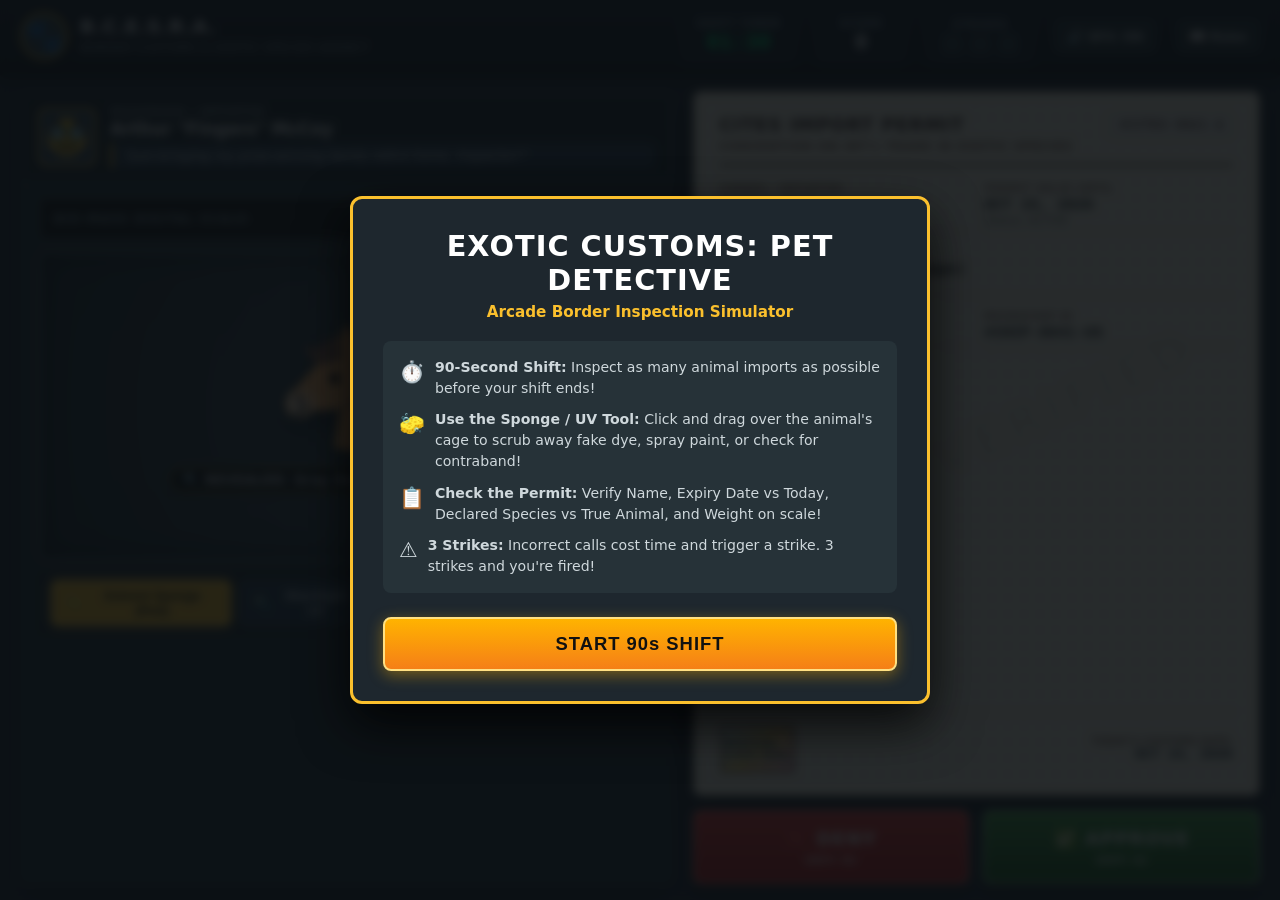
==== game.html @ 09c1e74e "Initial commit: Exotic Customs Pet Detective MVP" ====
<!DOCTYPE html>
<html lang="en">
<head>
  <meta charset="UTF-8" />
  <meta name="viewport" content="width=device-width, initial-scale=1.0" />
  <title>Exotic Customs: Pet Detective</title>
  <style>
    :root {
      --bg-desk: #232b36;
      --desk-wood: #2c1e14;
      --desk-pad: #37474f;
      --paper-bg: #fdf8e9;
      --paper-border: #d4c5a9;
      --ink: #1a1a1a;
      --cites-stamp-red: #d32f2f;
      --cites-stamp-green: #2e7d32;
      --accent-gold: #fbc02d;
      --accent-blue: #0288d1;
      --danger: #e53935;
      --success: #43a047;
      --lcd-green: #00e676;
      --lcd-bg: #00240e;
      --font-mono: "Courier New", Courier, monospace;
      --font-sans: system-ui, -apple-system, BlinkMacSystemFont, "Segoe UI", Roboto, sans-serif;
    }

    * {
      box-sizing: border-box;
      margin: 0;
      padding: 0;
      user-select: none;
    }

    body {
      background-color: var(--bg-desk);
      font-family: var(--font-sans);
      color: #eceff1;
      min-height: 100vh;
      display: flex;
      flex-direction: column;
      overflow-x: hidden;
    }

    /* TOP DASHBOARD / HEADER */
    header {
      background: linear-gradient(180deg, #1b222c 0%, #11161d 100%);
      border-bottom: 3px solid #0d1217;
      padding: 10px 20px;
      display: flex;
      align-items: center;
      justify-content: space-between;
      gap: 15px;
      box-shadow: 0 4px 15px rgba(0,0,0,0.5);
      z-index: 10;
    }

    .agency-branding {
      display: flex;
      align-items: center;
      gap: 12px;
    }

    .agency-badge {
      font-size: 2rem;
      background: #37474f;
      border: 2px solid var(--accent-gold);
      border-radius: 50%;
      width: 48px;
      height: 48px;
      display: flex;
      align-items: center;
      justify-content: center;
      box-shadow: 0 2px 8px rgba(0,0,0,0.4);
    }

    .agency-text h1 {
      font-size: 1.15rem;
      font-weight: 800;
      letter-spacing: 1px;
      color: #fff;
      text-transform: uppercase;
    }

    .agency-text span {
      font-size: 0.72rem;
      color: #90a4ae;
      letter-spacing: 0.5px;
    }

    .hud-metrics {
      display: flex;
      align-items: center;
      gap: 20px;
    }

    .metric-card {
      background: #19202a;
      border: 1px solid #37474f;
      border-radius: 6px;
      padding: 6px 14px;
      text-align: center;
      min-width: 90px;
    }

    .metric-card .label {
      font-size: 0.65rem;
      font-weight: 700;
      color: #90a4ae;
      text-transform: uppercase;
      letter-spacing: 1px;
      margin-bottom: 2px;
    }

    .metric-card .value {
      font-family: var(--font-mono);
      font-size: 1.35rem;
      font-weight: 800;
      color: #fff;
    }

    .metric-card.timer-card .value {
      color: var(--lcd-green);
    }

    .metric-card.timer-card.urgent .value {
      color: var(--danger);
      animation: pulse-urgent 0.8s infinite alternate;
    }

    @keyframes pulse-urgent {
      from { transform: scale(1); filter: drop-shadow(0 0 2px var(--danger)); }
      to { transform: scale(1.1); filter: drop-shadow(0 0 8px var(--danger)); }
    }

    .strikes-container {
      display: flex;
      gap: 6px;
      margin-top: 3px;
    }

    .strike-box {
      width: 22px;
      height: 22px;
      background: #263238;
      border: 1px solid #455a64;
      border-radius: 4px;
      display: flex;
      align-items: center;
      justify-content: center;
      font-size: 0.9rem;
      color: #546e7a;
      font-weight: bold;
    }

    .strike-box.active {
      background: #d32f2f;
      border-color: #ff5252;
      color: #fff;
      box-shadow: 0 0 8px rgba(255, 23, 68, 0.7);
    }

    .btn-icon {
      background: #263238;
      border: 1px solid #455a64;
      color: #eceff1;
      padding: 8px 12px;
      border-radius: 6px;
      cursor: pointer;
      font-size: 0.85rem;
      font-weight: 600;
      display: flex;
      align-items: center;
      gap: 6px;
      transition: all 0.2s;
    }

    .btn-icon:hover {
      background: #37474f;
      border-color: #78909c;
    }

    /* MAIN DESK PLAY AREA */
    main {
      flex: 1;
      padding: 16px 20px;
      display: grid;
      grid-template-columns: 1.15fr 1fr;
      gap: 20px;
      max-width: 1400px;
      margin: 0 auto;
      width: 100%;
    }

    /* LEFT PANEL: PASSENGER & ANIMAL INSPECTION */
    .inspection-bay {
      background: #263238;
      border-radius: 10px;
      border: 2px solid #37474f;
      display: flex;
      flex-direction: column;
      overflow: hidden;
      box-shadow: 0 8px 24px rgba(0,0,0,0.35);
    }

    .passenger-booth {
      background: #1e272e;
      padding: 12px 16px;
      border-bottom: 2px solid #37474f;
      display: flex;
      align-items: center;
      gap: 14px;
    }

    .passenger-avatar {
      width: 58px;
      height: 58px;
      background: #34495e;
      border: 2px solid var(--accent-gold);
      border-radius: 8px;
      display: flex;
      align-items: center;
      justify-content: center;
      font-size: 2.2rem;
      flex-shrink: 0;
      position: relative;
    }

    .passenger-details {
      flex: 1;
    }

    .passenger-name-tag {
      font-size: 0.72rem;
      text-transform: uppercase;
      letter-spacing: 0.8px;
      color: #b0bec5;
    }

    .passenger-name {
      font-size: 1.05rem;
      font-weight: 700;
      color: #fff;
    }

    .speech-bubble {
      margin-top: 4px;
      background: #2c3e50;
      border-left: 3px solid var(--accent-gold);
      padding: 5px 10px;
      border-radius: 0 6px 6px 0;
      font-size: 0.8rem;
      font-style: italic;
      color: #eceff1;
      position: relative;
    }

    /* ANIMAL DISPLAY & SCALE */
    .animal-stage-container {
      padding: 14px 16px;
      display: flex;
      flex-direction: column;
      gap: 10px;
      flex: 1;
    }

    .scale-bar {
      background: #111;
      border: 2px solid #455a64;
      border-radius: 6px;
      padding: 6px 14px;
      display: flex;
      align-items: center;
      justify-content: space-between;
    }

    .scale-label {
      font-size: 0.75rem;
      font-weight: bold;
      color: #78909c;
      letter-spacing: 1px;
    }

    .scale-digital-readout {
      font-family: var(--font-mono);
      font-size: 1.25rem;
      font-weight: 800;
      color: var(--lcd-green);
      background: var(--lcd-bg);
      padding: 2px 10px;
      border-radius: 4px;
      border: 1px solid #004d20;
      letter-spacing: 2px;
      text-shadow: 0 0 8px rgba(0, 230, 118, 0.6);
    }

    /* INTERACTIVE CANVAS CAGE */
    .viewport-box {
      position: relative;
      background: radial-gradient(circle at center, #3b4d58 0%, #1f2a30 100%);
      border: 3px solid #455a64;
      border-radius: 8px;
      height: 310px;
      display: flex;
      align-items: center;
      justify-content: center;
      overflow: hidden;
      box-shadow: inset 0 0 25px rgba(0,0,0,0.6);
    }

    /* Cage grid lines in background */
    .viewport-box::before {
      content: "";
      position: absolute;
      inset: 0;
      background: repeating-linear-gradient(
        90deg,
        rgba(255, 255, 255, 0.03) 0px,
        rgba(255, 255, 255, 0.03) 1px,
        transparent 1px,
        transparent 35px
      );
      pointer-events: none;
    }

    .animal-underlayer {
      position: absolute;
      inset: 0;
      display: flex;
      flex-direction: column;
      align-items: center;
      justify-content: center;
      pointer-events: none;
    }

    .animal-illustration {
      font-size: 7.2rem;
      filter: drop-shadow(0 12px 15px rgba(0,0,0,0.5));
      transition: transform 0.2s cubic-bezier(0.175, 0.885, 0.32, 1.275);
    }

    .animal-revealed-tag {
      margin-top: 10px;
      background: rgba(0, 0, 0, 0.75);
      border: 1px solid var(--accent-gold);
      color: #fff;
      padding: 4px 12px;
      border-radius: 12px;
      font-size: 0.8rem;
      font-weight: bold;
      letter-spacing: 0.5px;
      box-shadow: 0 2px 6px rgba(0,0,0,0.4);
      display: flex;
      align-items: center;
      gap: 6px;
    }

    .animal-scratch-canvas {
      position: absolute;
      top: 0;
      left: 0;
      width: 100%;
      height: 100%;
      cursor: crosshair;
      z-index: 5;
      touch-action: none;
    }

    /* TOOL CONTROLS */
    .toolbox {
      display: flex;
      align-items: center;
      justify-content: space-between;
      gap: 10px;
      background: #1e272e;
      padding: 8px 12px;
      border-radius: 6px;
      border: 1px solid #37474f;
    }

    .tool-group {
      display: flex;
      gap: 8px;
    }

    .tool-btn {
      background: #2c3e50;
      border: 2px solid #455a64;
      color: #cfd8dc;
      padding: 6px 14px;
      border-radius: 6px;
      font-size: 0.8rem;
      font-weight: 700;
      cursor: pointer;
      display: flex;
      align-items: center;
      gap: 6px;
      transition: all 0.15s ease;
    }

    .tool-btn.active {
      background: var(--accent-gold);
      color: #111;
      border-color: #ffd54f;
      box-shadow: 0 0 10px rgba(251, 192, 45, 0.5);
    }

    .wipe-progress-text {
      font-size: 0.75rem;
      color: #90a4ae;
      font-weight: 600;
    }

    /* RIGHT PANEL: CITES PERMIT & VERDICT */
    .permit-panel {
      display: flex;
      flex-direction: column;
      gap: 14px;
    }

    .cites-permit {
      background-color: var(--paper-bg);
      background-image: radial-gradient(#e0d7be 1px, transparent 1px);
      background-size: 16px 16px;
      border: 3px double var(--paper-border);
      border-radius: 8px;
      padding: 20px 24px;
      color: var(--ink);
      box-shadow: 0 10px 30px rgba(0,0,0,0.45);
      position: relative;
      flex: 1;
      display: flex;
      flex-direction: column;
      justify-content: space-between;
    }

    /* Watermark */
    .cites-permit::before {
      content: "CITES VERIFIED";
      position: absolute;
      top: 50%;
      left: 50%;
      transform: translate(-50%, -50%) rotate(-25deg);
      font-size: 3rem;
      font-weight: 900;
      color: rgba(180, 160, 130, 0.12);
      pointer-events: none;
      letter-spacing: 4px;
      white-space: nowrap;
    }

    .permit-header {
      border-bottom: 2px solid #5d4037;
      padding-bottom: 10px;
      display: flex;
      justify-content: space-between;
      align-items: flex-start;
    }

    .permit-title-wrap h2 {
      font-size: 1.15rem;
      text-transform: uppercase;
      font-weight: 900;
      letter-spacing: 0.8px;
      color: #3e2723;
    }

    .permit-title-wrap span {
      font-size: 0.7rem;
      color: #795548;
      font-weight: bold;
      letter-spacing: 1px;
    }

    .permit-code {
      font-family: var(--font-mono);
      font-size: 0.85rem;
      font-weight: bold;
      color: #5d4037;
      border: 1px dashed #8d6e63;
      padding: 3px 8px;
      border-radius: 4px;
      background: rgba(255,255,255,0.6);
    }

    .permit-fields {
      display: grid;
      grid-template-columns: 1fr 1fr;
      gap: 14px 16px;
      margin: 16px 0;
    }

    .permit-field {
      border-bottom: 1px solid #d7ccc8;
      padding-bottom: 4px;
    }

    .permit-field.full-width {
      grid-column: span 2;
    }

    .permit-field .p-label {
      font-size: 0.65rem;
      font-weight: 800;
      color: #8d6e63;
      text-transform: uppercase;
      letter-spacing: 0.5px;
      margin-bottom: 2px;
    }

    .permit-field .p-value {
      font-family: var(--font-mono);
      font-size: 0.95rem;
      font-weight: 700;
      color: #212121;
    }

    .permit-field .p-subtext {
      font-size: 0.7rem;
      color: #616161;
      font-style: italic;
    }

    .official-seal-row {
      display: flex;
      align-items: center;
      justify-content: space-between;
      border-top: 1px dashed #bcaaa4;
      padding-top: 12px;
      margin-top: auto;
    }

    .security-hologram {
      width: 75px;
      height: 48px;
      border: 2px solid #8d6e63;
      background: linear-gradient(135deg, #e0f7fa 0%, #ffe082 50%, #f8bbd0 100%);
      border-radius: 4px;
      display: flex;
      align-items: center;
      justify-content: center;
      font-size: 0.65rem;
      font-weight: 900;
      color: #37474f;
      text-shadow: 0 1px 1px #fff;
      box-shadow: inset 0 0 6px rgba(0,0,0,0.15);
      position: relative;
      overflow: hidden;
    }

    .security-hologram.missing {
      background: #efebe9;
      border-style: dashed;
      color: #b0bec5;
    }

    .security-hologram.missing::after {
      content: "NO STAMP";
      color: #d32f2f;
      font-weight: bold;
      font-size: 0.65rem;
    }

    .customs-date-badge {
      text-align: right;
    }

    .customs-date-badge .c-label {
      font-size: 0.62rem;
      font-weight: 800;
      color: #8d6e63;
    }

    .customs-date-badge .c-date {
      font-family: var(--font-mono);
      font-size: 0.85rem;
      font-weight: 800;
      color: #1b222c;
    }

    /* VERDICT STAMP CONTROLS */
    .verdict-actions {
      display: grid;
      grid-template-columns: 1fr 1fr;
      gap: 14px;
    }

    .stamp-btn {
      padding: 16px 20px;
      border-radius: 8px;
      font-family: var(--font-sans);
      font-size: 1.15rem;
      font-weight: 900;
      letter-spacing: 1px;
      cursor: pointer;
      border: none;
      display: flex;
      flex-direction: column;
      align-items: center;
      justify-content: center;
      gap: 4px;
      transition: all 0.1s ease;
      box-shadow: 0 6px 0 rgba(0,0,0,0.3), 0 10px 20px rgba(0,0,0,0.3);
      position: relative;
    }

    .stamp-btn:active {
      transform: translateY(4px);
      box-shadow: 0 2px 0 rgba(0,0,0,0.3), 0 4px 10px rgba(0,0,0,0.2);
    }

    .stamp-btn.deny {
      background: linear-gradient(180deg, #e53935 0%, #b71c1c 100%);
      color: #fff;
      border: 2px solid #ff8a80;
    }

    .stamp-btn.deny:hover {
      background: linear-gradient(180deg, #ef5350 0%, #c62828 100%);
    }

    .stamp-btn.approve {
      background: linear-gradient(180deg, #43a047 0%, #1b5e20 100%);
      color: #fff;
      border: 2px solid #a5d6a7;
    }

    .stamp-btn.approve:hover {
      background: linear-gradient(180deg, #4caf50 0%, #2e7d32 100%);
    }

    .stamp-btn .shortcut-tag {
      font-size: 0.65rem;
      font-weight: 700;
      opacity: 0.85;
      letter-spacing: 0.5px;
    }

    /* PHYSICAL STAMP OVERLAY EFFECT ON VERDICT */
    .rubber-stamp-overlay {
      position: absolute;
      top: 50%;
      left: 50%;
      transform: translate(-50%, -50%) rotate(-15deg) scale(2);
      font-size: 3.2rem;
      font-weight: 900;
      letter-spacing: 3px;
      padding: 8px 24px;
      border: 6px solid;
      border-radius: 12px;
      text-transform: uppercase;
      opacity: 0;
      pointer-events: none;
      z-index: 50;
      transition: transform 0.15s cubic-bezier(0.175, 0.885, 0.32, 1.275), opacity 0.15s ease;
    }

    .rubber-stamp-overlay.active-stamp {
      opacity: 0.9;
      transform: translate(-50%, -50%) rotate(-12deg) scale(1);
    }

    .rubber-stamp-overlay.approved {
      color: var(--cites-stamp-green);
      border-color: var(--cites-stamp-green);
      background: rgba(46, 125, 50, 0.15);
      box-shadow: 0 0 15px rgba(46, 125, 50, 0.4);
    }

    .rubber-stamp-overlay.denied {
      color: var(--cites-stamp-red);
      border-color: var(--cites-stamp-red);
      background: rgba(211, 47, 47, 0.15);
      box-shadow: 0 0 15px rgba(211, 47, 47, 0.4);
    }

    /* SCREEN SHAKE ANIMATION */
    .screen-shake {
      animation: shake 0.35s cubic-bezier(.36,.07,.19,.97) both;
    }

    @keyframes shake {
      10%, 90% { transform: translate3d(-3px, 1px, 0); }
      20%, 80% { transform: translate3d(4px, -2px, 0); }
      30%, 50%, 70% { transform: translate3d(-6px, 3px, 0); }
      40%, 60% { transform: translate3d(6px, -3px, 0); }
    }

    /* TOAST / FEEDBACK POPUP */
    .verdict-feedback {
      position: fixed;
      bottom: 24px;
      left: 50%;
      transform: translateX(-50%) translateY(100px);
      background: #1e272e;
      border: 2px solid var(--accent-gold);
      padding: 12px 24px;
      border-radius: 8px;
      display: flex;
      align-items: center;
      gap: 12px;
      font-weight: 700;
      color: #fff;
      box-shadow: 0 12px 30px rgba(0,0,0,0.6);
      transition: transform 0.25s cubic-bezier(0.175, 0.885, 0.32, 1.275);
      z-index: 100;
      max-width: 90%;
    }

    .verdict-feedback.show {
      transform: translateX(-50%) translateY(0);
    }

    .verdict-feedback.correct {
      border-color: var(--success);
      background: #1b3820;
    }

    .verdict-feedback.wrong {
      border-color: var(--danger);
      background: #3b1818;
    }

    /* MODAL OVERLAYS (START & GAME OVER) */
    .modal-backdrop {
      position: fixed;
      inset: 0;
      background: rgba(10, 14, 18, 0.88);
      backdrop-filter: blur(5px);
      display: flex;
      align-items: center;
      justify-content: center;
      z-index: 200;
      padding: 20px;
    }

    .modal-card {
      background: #1e272e;
      border: 3px solid var(--accent-gold);
      border-radius: 12px;
      width: 100%;
      max-width: 580px;
      padding: 30px;
      box-shadow: 0 20px 50px rgba(0,0,0,0.8);
      text-align: center;
    }

    .modal-card h2 {
      font-size: 1.8rem;
      font-weight: 900;
      color: #fff;
      margin-bottom: 6px;
      text-transform: uppercase;
      letter-spacing: 1px;
    }

    .modal-card .subtitle {
      color: var(--accent-gold);
      font-weight: 600;
      font-size: 0.95rem;
      margin-bottom: 20px;
    }

    .guide-box {
      background: #263238;
      border-radius: 8px;
      padding: 16px;
      text-align: left;
      margin-bottom: 24px;
      font-size: 0.88rem;
      line-height: 1.5;
      color: #cfd8dc;
      display: flex;
      flex-direction: column;
      gap: 10px;
    }

    .guide-item {
      display: flex;
      align-items: flex-start;
      gap: 10px;
    }

    .guide-item .g-icon {
      font-size: 1.3rem;
      flex-shrink: 0;
    }

    .primary-btn {
      background: linear-gradient(180deg, #ffb300 0%, #f57f17 100%);
      border: 2px solid #ffe082;
      color: #111;
      font-size: 1.15rem;
      font-weight: 900;
      padding: 14px 32px;
      border-radius: 8px;
      cursor: pointer;
      letter-spacing: 1px;
      box-shadow: 0 4px 15px rgba(255, 179, 0, 0.4);
      transition: all 0.15s ease;
      width: 100%;
    }

    .primary-btn:hover {
      transform: translateY(-2px);
      box-shadow: 0 6px 20px rgba(255, 179, 0, 0.6);
    }

    /* SUMMARY STATS TABLE */
    .summary-grid {
      display: grid;
      grid-template-columns: 1fr 1fr;
      gap: 12px;
      margin-bottom: 24px;
    }

    .summary-tile {
      background: #263238;
      padding: 12px;
      border-radius: 6px;
      border: 1px solid #37474f;
    }

    .summary-tile .s-label {
      font-size: 0.72rem;
      color: #90a4ae;
      text-transform: uppercase;
      font-weight: bold;
    }

    .summary-tile .s-value {
      font-family: var(--font-mono);
      font-size: 1.6rem;
      font-weight: 800;
      color: #fff;
    }

    .rank-badge {
      font-size: 3rem;
      font-weight: 900;
      margin: 10px 0;
      color: var(--accent-gold);
      text-shadow: 0 0 15px rgba(255, 193, 7, 0.6);
    }

    .hidden {
      display: none !important;
    }

    @media (max-width: 900px) {
      main {
        grid-template-columns: 1fr;
      }
      .hud-metrics {
        gap: 8px;
      }
      .metric-card {
        min-width: 68px;
        padding: 4px 8px;
      }
      .metric-card .value {
        font-size: 1.1rem;
      }
    }
  </style>
</head>
<body>

  <!-- TOP DASHBOARD -->
  <header>
    <div class="agency-branding">
      <div class="agency-badge">🐾</div>
      <div class="agency-text">
        <h1>B.C.E.S.R.A.</h1>
        <span>BORDER CUSTOMS &amp; EXOTIC SPECIES AGENCY</span>
      </div>
    </div>

    <div class="hud-metrics">
      <div class="metric-card timer-card" id="timerBox">
        <div class="label">Shift Timer</div>
        <div class="value" id="hudTimer">01:30</div>
      </div>

      <div class="metric-card">
        <div class="label">Score</div>
        <div class="value" id="hudScore">0</div>
      </div>

      <div class="metric-card">
        <div class="label">Strikes</div>
        <div class="strikes-container">
          <div class="strike-box" id="strike1">✕</div>
          <div class="strike-box" id="strike2">✕</div>
          <div class="strike-box" id="strike3">✕</div>
        </div>
      </div>

      <button class="btn-icon" id="btnSoundToggle" title="Toggle Sound">🔊 SFX: ON</button>
      <button class="btn-icon" id="btnHelp" title="Customs Regulations Manual">📖 Rules</button>
    </div>
  </header>

  <!-- MAIN DESK -->
  <main id="deskMain">
    
    <!-- LEFT PANEL: PASSENGER & ANIMAL INSPECTION -->
    <section class="inspection-bay">
      <div class="passenger-booth">
        <div class="passenger-avatar" id="passAvatar">🥸</div>
        <div class="passenger-details">
          <div class="passenger-name-tag">Passenger / Importer</div>
          <div class="passenger-name" id="passName">Arthur "Fingers" McCoy</div>
          <div class="speech-bubble" id="passSpeech">"Just bringing my prize-winning family zebra home, Inspector!"</div>
        </div>
      </div>

      <div class="animal-stage-container">
        <!-- SCALE READOUT -->
        <div class="scale-bar">
          <span class="scale-label">BIO-MASS DIGITAL SCALE:</span>
          <span class="scale-digital-readout" id="scaleDisplay">340.2 KG</span>
        </div>

        <!-- CAGE VIEWPORT & SCRATCH CANVAS -->
        <div class="viewport-box" id="viewportBox">
          <!-- Revealed true underlayer -->
          <div class="animal-underlayer">
            <div class="animal-illustration" id="animalGraphic">🐴</div>
            <div class="animal-revealed-tag" id="animalTrueTag">
              <span>🔍 REVEALED: Gray Donkey (Equus asinus)</span>
            </div>
          </div>

          <!-- Scratch Canvas Overlay for Disguise Rubbing -->
          <canvas class="animal-scratch-canvas" id="scratchCanvas" width="560" height="310"></canvas>
        </div>

        <!-- TOOL CONTROLS -->
        <div class="toolbox">
          <div class="tool-group">
            <button class="tool-btn active" id="btnToolSponge">
              <span>🧽</span> Solvent Sponge (Rub)
            </button>
            <button class="tool-btn" id="btnToolUV">
              <span>🔦</span> Blacklight UV
            </button>
          </div>
          <span class="wipe-progress-text" id="wipeStatus">Scrub animal to reveal hidden features!</span>
        </div>
      </div>
    </section>

    <!-- RIGHT PANEL: CITES OFFICIAL PERMIT & STAMPS -->
    <section class="permit-panel">
      <div class="cites-permit" id="permitCard">
        <!-- Physical Stamp Imprint on Verdict -->
        <div class="rubber-stamp-overlay" id="stampOverlay">APPROVED</div>

        <div>
          <div class="permit-header">
            <div class="permit-title-wrap">
              <h2>CITES Import Permit</h2>
              <span>CONVENTION ON INT'L TRADE IN EXOTIC SPECIES</span>
            </div>
            <div class="permit-code" id="docPermitId">#CITES-9921-A</div>
          </div>

          <div class="permit-fields">
            <div class="permit-field">
              <div class="p-label">Owner / Importer</div>
              <div class="p-value" id="docOwner">Arthur McCoy</div>
            </div>

            <div class="permit-field">
              <div class="p-label">Permit Valid Until</div>
              <div class="p-value" id="docExpiry">OCT 15, 2026</div>
              <div class="p-subtext" id="docExpirySub">Status: ACTIVE</div>
            </div>

            <div class="permit-field full-width">
              <div class="p-label">Declared Species</div>
              <div class="p-value" id="docSpecies">Plains Zebra (Equus quagga)</div>
              <div class="p-subtext" id="docClassification">Schedule II: Regulated Transit</div>
            </div>

            <div class="permit-field">
              <div class="p-label">Permitted Max Weight</div>
              <div class="p-value" id="docWeight">Max 380.0 KG</div>
            </div>

            <div class="permit-field">
              <div class="p-label">Microchip ID</div>
              <div class="p-value" id="docChip">#CHIP-8841-US</div>
            </div>
          </div>
        </div>

        <div class="official-seal-row">
          <div class="security-hologram" id="docSeal">
            OFFICIAL<br>CITES SEAL
          </div>
          <div class="customs-date-badge">
            <div class="c-label">TODAY'S CUSTOMS DATE:</div>
            <div class="c-date" id="docCurrentDate">OCT 14, 2026</div>
          </div>
        </div>
      </div>

      <!-- VERDICT BUTTONS -->
      <div class="verdict-actions">
        <button class="stamp-btn deny" id="btnDeny">
          <span>❌ DENY</span>
          <span class="shortcut-tag">[KEY: D]</span>
        </button>
        <button class="stamp-btn approve" id="btnApprove">
          <span>✅ APPROVE</span>
          <span class="shortcut-tag">[KEY: A]</span>
        </button>
      </div>
    </section>

  </main>

  <!-- POPUP FEEDBACK TOAST -->
  <div class="verdict-feedback" id="verdictToast">
    <span id="toastIcon">✅</span>
    <span id="toastMsg">CORRECT! Good catch officer! (+100 PTS)</span>
  </div>

  <!-- START SHIFT BRIEFING MODAL -->
  <div class="modal-backdrop" id="startModal">
    <div class="modal-card">
      <h2>Exotic Customs: Pet Detective</h2>
      <div class="subtitle">Arcade Border Inspection Simulator</div>
      
      <div class="guide-box">
        <div class="guide-item">
          <div class="g-icon">⏱️</div>
          <div><strong>90-Second Shift:</strong> Inspect as many animal imports as possible before your shift ends!</div>
        </div>
        <div class="guide-item">
          <div class="g-icon">🧽</div>
          <div><strong>Use the Sponge / UV Tool:</strong> Click and drag over the animal's cage to scrub away fake dye, spray paint, or check for contraband!</div>
        </div>
        <div class="guide-item">
          <div class="g-icon">📋</div>
          <div><strong>Check the Permit:</strong> Verify Name, Expiry Date vs Today, Declared Species vs True Animal, and Weight on scale!</div>
        </div>
        <div class="guide-item">
          <div class="g-icon">⚠️</div>
          <div><strong>3 Strikes:</strong> Incorrect calls cost time and trigger a strike. 3 strikes and you're fired!</div>
        </div>
      </div>

      <button class="primary-btn" id="btnStartShift">START 90s SHIFT</button>
    </div>
  </div>

  <!-- SHIFT REPORT / GAME OVER MODAL -->
  <div class="modal-backdrop hidden" id="gameOverModal">
    <div class="modal-card">
      <h2 id="endTitle">SHIFT CONCLUDED</h2>
      <div class="subtitle" id="endSubtitle">Agency Performance Review</div>

      <div class="rank-badge" id="endRank">A+</div>

      <div class="summary-grid">
        <div class="summary-tile">
          <div class="s-label">Final Score</div>
          <div class="s-value" id="endScore">800</div>
        </div>
        <div class="summary-tile">
          <div class="s-label">Cases Cleared</div>
          <div class="s-value" id="endCases">8</div>
        </div>
        <div class="summary-tile">
          <div class="s-label">Smugglers Busted</div>
          <div class="s-value" id="endSmugglers">5</div>
        </div>
        <div class="summary-tile">
          <div class="s-label">Strikes Taken</div>
          <div class="s-value" id="endStrikes">1 / 3</div>
        </div>
      </div>

      <button class="primary-btn" id="btnRestart">REPORT FOR NEXT SHIFT</button>
    </div>
  </div>

  <!-- RULES POPUP MODAL -->
  <div class="modal-backdrop hidden" id="rulesModal">
    <div class="modal-card">
      <h2>Customs Officer Field Manual</h2>
      <div class="subtitle">Quick Discrepancy Checklist</div>

      <div class="guide-box">
        <p><strong>DENY ENTRY IF ANY OF THE FOLLOWING OCCUR:</strong></p>
        <p>🔴 <strong>Animal is Disguised:</strong> Scrubbing reveals a different species (e.g. donkey painted as zebra, capybara disguised as retriever, smuggled lizards under coat).</p>
        <p>🔴 <strong>Expired Permit:</strong> Expiry date is before today's customs date (OCT 14, 2026).</p>
        <p>🔴 <strong>Weight Discrepancy:</strong> Scale reading significantly exceeds permitted limit on permit.</p>
        <p>🔴 <strong>Name Mismatch:</strong> Passenger tag does not match the permit's declared owner.</p>
        <p>🔴 <strong>Missing Official Seal:</strong> Permit lacks authentic CITES Hologram.</p>
        <p>🟢 <strong>APPROVE:</strong> Clean animal, matching details, valid dates, matching weight, authentic seal.</p>
      </div>

      <button class="primary-btn" id="btnCloseRules">BACK TO DESK</button>
    </div>
  </div>

  <script>
    /* ==========================================================================
       EXOTIC CUSTOMS: PET DETECTIVE - GAME LOGIC & AUDIO ENGINE
       ========================================================================== */

    // Retro Synthesized Web Audio Engine
    class SoundEngine {
      constructor() {
        this.ctx = null;
        this.muted = false;
      }

      init() {
        if (!this.ctx) {
          const AudioContext = window.AudioContext || window.webkitAudioContext;
          if (AudioContext) {
            this.ctx = new AudioContext();
          }
        }
        if (this.ctx && this.ctx.state === 'suspended') {
          this.ctx.resume();
        }
      }

      playStamp(approved) {
        if (this.muted || !this.ctx) return;
        const now = this.ctx.currentTime;
        
        // Deep thud oscillator
        const osc = this.ctx.createOscillator();
        const gain = this.ctx.createGain();
        osc.type = approved ? 'sine' : 'triangle';
        osc.frequency.setValueAtTime(approved ? 130 : 90, now);
        osc.frequency.exponentialRampToValueAtTime(30, now + 0.18);

        gain.gain.setValueAtTime(0.8, now);
        gain.gain.exponentialRampToValueAtTime(0.01, now + 0.2);

        osc.connect(gain);
        gain.connect(this.ctx.destination);
        osc.start(now);
        osc.stop(now + 0.22);

        // Clack impact noise
        const bufferSize = this.ctx.sampleRate * 0.06;
        const buffer = this.ctx.createBuffer(1, bufferSize, this.ctx.sampleRate);
        const data = buffer.getChannelData(0);
        for (let i = 0; i < bufferSize; i++) {
          data[i] = (Math.random() * 2 - 1) * Math.exp(-i / (bufferSize * 0.3));
        }
        const noise = this.ctx.createBufferSource();
        noise.buffer = buffer;
        const noiseGain = this.ctx.createGain();
        noiseGain.gain.setValueAtTime(0.6, now);
        noiseGain.gain.exponentialRampToValueAtTime(0.01, now + 0.08);

        noise.connect(noiseGain);
        noiseGain.connect(this.ctx.destination);
        noise.start(now);
      }

      playSponge() {
        if (this.muted || !this.ctx) return;
        const now = this.ctx.currentTime;
        const osc = this.ctx.createOscillator();
        const gain = this.ctx.createGain();
        osc.type = 'triangle';
        osc.frequency.setValueAtTime(400 + Math.random() * 200, now);
        osc.frequency.exponentialRampToValueAtTime(150, now + 0.06);

        gain.gain.setValueAtTime(0.08, now);
        gain.gain.exponentialRampToValueAtTime(0.001, now + 0.06);

        osc.connect(gain);
        gain.connect(this.ctx.destination);
        osc.start(now);
        osc.stop(now + 0.07);
      }

      playSuccess() {
        if (this.muted || !this.ctx) return;
        const now = this.ctx.currentTime;
        const notes = [523.25, 659.25, 783.99, 1046.50]; // C5, E5, G5, C6
        notes.forEach((freq, idx) => {
          const osc = this.ctx.createOscillator();
          const gain = this.ctx.createGain();
          osc.type = 'sine';
          osc.frequency.setValueAtTime(freq, now + idx * 0.07);
          gain.gain.setValueAtTime(0.18, now + idx * 0.07);
          gain.gain.exponentialRampToValueAtTime(0.001, now + idx * 0.07 + 0.25);

          osc.connect(gain);
          gain.connect(this.ctx.destination);
          osc.start(now + idx * 0.07);
          osc.stop(now + idx * 0.07 + 0.26);
        });
      }

      playStrike() {
        if (this.muted || !this.ctx) return;
        const now = this.ctx.currentTime;
        const osc1 = this.ctx.createOscillator();
        const osc2 = this.ctx.createOscillator();
        const gain = this.ctx.createGain();

        osc1.type = 'sawtooth';
        osc2.type = 'sawtooth';
        osc1.frequency.setValueAtTime(130, now);
        osc2.frequency.setValueAtTime(142, now); // Harsh dissonance

        gain.gain.setValueAtTime(0.35, now);
        gain.gain.exponentialRampToValueAtTime(0.01, now + 0.35);

        osc1.connect(gain);
        osc2.connect(gain);
        gain.connect(this.ctx.destination);

        osc1.start(now);
        osc2.start(now);
        osc1.stop(now + 0.36);
        osc2.stop(now + 0.36);
      }

      playWarning() {
        if (this.muted || !this.ctx) return;
        const now = this.ctx.currentTime;
        const osc = this.ctx.createOscillator();
        const gain = this.ctx.createGain();
        osc.type = 'square';
        osc.frequency.setValueAtTime(880, now);
        gain.gain.setValueAtTime(0.1, now);
        gain.gain.exponentialRampToValueAtTime(0.001, now + 0.08);

        osc.connect(gain);
        gain.connect(this.ctx.destination);
        osc.start(now);
        osc.stop(now + 0.09);
      }
    }

    const sound = new SoundEngine();

    /* ==========================================================================
       CASE GENERATION DATABASE & DISGUISE PRESETS
       ========================================================================== */

    const PASSENGER_NAMES = [
      "Arthur 'Fingers' McCoy", "Baroness Von Fluff", "Captain Jack O'Collar",
      "Barnaby Quirk", "Madame Penelope Zaza", "Dr. Sylvester Sneak",
      "Wanda Wheelbarrow", "Professor Barnaby Fizz", "Chester Copperpot",
      "Daphne Sterling", "Montgomery 'Lucky' Burns", "Rusty Shackleford"
    ];

    const PASSENGER_AVATARS = ["🥸", "🧐", "🤠", "👩‍🌾", "🕵️‍♂️", "🧓", "🧑‍🔬", "👒", "🎩", "🧔"];

    // Case definitions with rich comedic traits
    const CASE_BLUEPRINTS = [
      {
        id: "zebra_donkey",
        type: "disguise",
        passengerSpeech: "Just an authentic Serengeti zebra! Loves rolling in dust, definitely don't wash him!",
        declaredSpecies: "Plains Zebra (Equus quagga)",
        declaredWeight: 350.0,
        actualWeight: 210.5,
        declaredOwner: "Arthur McCoy",
        revealedEmoji: "🐴",
        revealedTag: "Gray Donkey (Equus asinus) wearing tape!",
        disguiseStyle: "zebra_paint",
        violationReason: "DISGUISED ANIMAL! Paint rubbed off to reveal an ordinary donkey with taped ears!"
      },
      {
        id: "retriever_capybara",
        type: "disguise",
        passengerSpeech: "He's just a funny-looking Golden Retriever puppy. Barks with a squeak!",
        declaredSpecies: "Golden Retriever (Canis lupus familiaris)",
        declaredWeight: 32.0,
        actualWeight: 52.0,
        declaredOwner: "Baroness Von Fluff",
        revealedEmoji: "🦫",
        revealedTag: "Wild Giant Capybara (Hydrochoerus hydrochaeris)",
        disguiseStyle: "golden_fluff",
        violationReason: "FRAUD! Scrubbing washed away yellow hair dye to reveal a wild Capybara!"
      },
      {
        id: "housecat_cheetah",
        type: "disguise",
        passengerSpeech: "He's a domestic tabby, officer. Purrs like a chainsaw and eats whole gazelles!",
        declaredSpecies: "Domestic Cat (Felis catus)",
        declaredWeight: 4.5,
        actualWeight: 39.0,
        declaredOwner: "Madame Penelope Zaza",
        revealedEmoji: "🐆",
        revealedTag: "African Cheetah (Acinonyx jubatus)",
        disguiseStyle: "tabby_paint",
        violationReason: "ILLEGAL PREDATOR! Brown dye removed to reveal an endangered wild Cheetah!"
      },
      {
        id: "poodle_contraband",
        type: "disguise",
        passengerSpeech: "My poodle's coat is naturally bulky. Do not touch her vest, she is sensitive!",
        declaredSpecies: "Standard Poodle (Canis familiaris)",
        declaredWeight: 22.0,
        actualWeight: 29.5,
        declaredOwner: "Captain Jack O'Collar",
        revealedEmoji: "🦜",
        revealedTag: "Smuggled Neon Macaws hidden under coat!",
        disguiseStyle: "trenchcoat_contraband",
        violationReason: "CONTRABAND SMUGGLING! Scrubbed undercoat revealed illegally hidden Macaws!"
      },
      {
        id: "teacup_pig_warthog",
        type: "disguise",
        passengerSpeech: "Micro miniature piglet! Those aren't tusks, those are just oversized baby teeth.",
        declaredSpecies: "Teacup Pig (Sus domesticus)",
        declaredWeight: 12.0,
        actualWeight: 88.0,
        declaredOwner: "Barnaby Quirk",
        revealedEmoji: "🐗",
        revealedTag: "Savannah Warthog (Phacochoerus africanus)",
        disguiseStyle: "pink_powder",
        violationReason: "DANGEROUS BEAST! Pink makeup scrubbed away revealing ferocious tusks!"
      },
      // Paperwork Errors (Legit Clean Animals, but forged/faulty papers)
      {
        id: "expired_permit_dog",
        type: "expired_date",
        passengerSpeech: "Everything is in order! Just renewed it... well, a little while back.",
        declaredSpecies: "Border Collie (Canis familiaris)",
        declaredWeight: 20.0,
        actualWeight: 19.8,
        declaredOwner: "Daphne Sterling",
        revealedEmoji: "🐶",
        revealedTag: "Legitimate Border Collie",
        disguiseStyle: "clean_dust",
        violationReason: "EXPIRED PERMIT! Permit expired in 2024, prior to today's date (OCT 2026)!"
      },
      {
        id: "weight_fraud_rabbit",
        type: "weight_mismatch",
        passengerSpeech: "My bunny is just slightly plump from all the carrots during the flight.",
        declaredSpecies: "Holland Lop Rabbit (Oryctolagus cuniculus)",
        declaredWeight: 2.5,
        actualWeight: 28.5, // Lead weights or bricks hidden!
        declaredOwner: "Chester Copperpot",
        revealedEmoji: "🐰",
        revealedTag: "Rabbit carrier padded with contraband bricks!",
        disguiseStyle: "clean_dust",
        violationReason: "WEIGHT FRAUD! Scale reads 28.5 KG vs declared maximum of 2.5 KG!"
      },
      {
        id: "name_mismatch_cat",
        type: "name_mismatch",
        passengerSpeech: "I am definitely the registered owner. Pay no attention to my other passport.",
        declaredSpecies: "Persian Cat (Felis catus)",
        declaredWeight: 4.8,
        actualWeight: 4.7,
        declaredOwner: "Lord Horatio Vance", // Passenger will have completely different name
        revealedEmoji: "🐱",
        revealedTag: "Legitimate Persian Cat",
        disguiseStyle: "clean_dust",
        violationReason: "IDENTITY MISMATCH! Passenger name does not match permit owner!"
      },
      {
        id: "missing_seal_alpaca",
        type: "missing_seal",
        passengerSpeech: "This permit was printed fresh at the embassy this morning, pinky swear!",
        declaredSpecies: "Huacaya Alpaca (Vicugna pacos)",
        declaredWeight: 65.0,
        actualWeight: 64.2,
        declaredOwner: "Montgomery Burns",
        revealedEmoji: "🦙",
        revealedTag: "Legitimate Domestic Alpaca",
        disguiseStyle: "clean_dust",
        violationReason: "FORGED DOCUMENT! Permit is missing the mandatory CITES holographic security seal!"
      },
      // 100% Valid & Legal Cases
      {
        id: "legal_bengal",
        type: "legal",
        passengerSpeech: "Here is her pedigree and CITES certification. She's fully vaccinated!",
        declaredSpecies: "Bengal Cat (Felis catus × Prionailurus)",
        declaredWeight: 5.5,
        actualWeight: 5.2,
        declaredOwner: "ValidOwner",
        revealedEmoji: "🐱",
        revealedTag: "Verified Purebred Domestic Bengal",
        disguiseStyle: "clean_dust",
        violationReason: null
      },
      {
        id: "legal_macaw",
        type: "legal",
        passengerSpeech: "Registered breeder transport with active scientific transit papers.",
        declaredSpecies: "Scarlet Macaw (Ara macao)",
        declaredWeight: 1.2,
        actualWeight: 1.15,
        declaredOwner: "ValidOwner",
        revealedEmoji: "🦜",
        revealedTag: "Registered Aviary Specimen",
        disguiseStyle: "clean_dust",
        violationReason: null
      },
      {
        id: "legal_hedgehog",
        type: "legal",
        passengerSpeech: "My sweet little hedgehog. Loves belly rubs and mealworms.",
        declaredSpecies: "African Pygmy Hedgehog (Atelerix albiventris)",
        declaredWeight: 0.5,
        actualWeight: 0.48,
        declaredOwner: "ValidOwner",
        revealedEmoji: "🦔",
        revealedTag: "Verified Captive Bred Pygmy Hedgehog",
        disguiseStyle: "clean_dust",
        violationReason: null
      }
    ];

    /* ==========================================================================
       GAME STATE & CONTROLLER
       ========================================================================== */

    const GAME_DURATION = 90; // seconds
    const TODAY_STR = "OCT 14, 2026";
    const TODAY_YEAR = 2026;

    let gameState = {
      active: false,
      timeLeft: GAME_DURATION,
      score: 0,
      strikes: 0,
      maxStrikes: 3,
      casesProcessed: 0,
      smugglersCaught: 0,
      currentCase: null,
      activeTool: 'sponge', // 'sponge' or 'uv'
      wipeRatio: 0,
      shiftInterval: null,
      isWiping: false,
      lastSpongeSoundTime: 0
    };

    // DOM Elements
    const elDesk = document.getElementById('deskMain');
    const elHudTimer = document.getElementById('hudTimer');
    const elTimerBox = document.getElementById('timerBox');
    const elHudScore = document.getElementById('hudScore');
    const elStrike1 = document.getElementById('strike1');
    const elStrike2 = document.getElementById('strike2');
    const elStrike3 = document.getElementById('strike3');
    const elBtnSound = document.getElementById('btnSoundToggle');
    const elBtnHelp = document.getElementById('btnHelp');

    const elPassAvatar = document.getElementById('passAvatar');
    const elPassName = document.getElementById('passName');
    const elPassSpeech = document.getElementById('passSpeech');
    const elScale = document.getElementById('scaleDisplay');
    const elAnimalGraphic = document.getElementById('animalGraphic');
    const elAnimalTrueTag = document.getElementById('animalTrueTag');
    const elScratchCanvas = document.getElementById('scratchCanvas');
    const elWipeStatus = document.getElementById('wipeStatus');
    const elBtnToolSponge = document.getElementById('btnToolSponge');
    const elBtnToolUV = document.getElementById('btnToolUV');

    const elPermitCard = document.getElementById('permitCard');
    const elDocPermitId = document.getElementById('docPermitId');
    const elDocOwner = document.getElementById('docOwner');
    const elDocExpiry = document.getElementById('docExpiry');
    const elDocExpirySub = document.getElementById('docExpirySub');
    const elDocSpecies = document.getElementById('docSpecies');
    const elDocWeight = document.getElementById('docWeight');
    const elDocChip = document.getElementById('docChip');
    const elDocSeal = document.getElementById('docSeal');
    const elDocCurrentDate = document.getElementById('docCurrentDate');
    const elStampOverlay = document.getElementById('stampOverlay');

    const elBtnDeny = document.getElementById('btnDeny');
    const elBtnApprove = document.getElementById('btnApprove');
    const elToast = document.getElementById('verdictToast');
    const elToastIcon = document.getElementById('toastIcon');
    const elToastMsg = document.getElementById('toastMsg');

    const elStartModal = document.getElementById('startModal');
    const elBtnStartShift = document.getElementById('btnStartShift');
    const elGameOverModal = document.getElementById('gameOverModal');
    const elBtnRestart = document.getElementById('btnRestart');
    const elRulesModal = document.getElementById('rulesModal');
    const elBtnCloseRules = document.getElementById('btnCloseRules');

    const canvasCtx = elScratchCanvas.getContext('2d');

    /* ==========================================================================
       CANVAS SCRATCH-OFF / REVEAL MECHANIC
       ========================================================================== */

    function setupScratchCanvas(style) {
      const w = elScratchCanvas.width;
      const h = elScratchCanvas.height;

      canvasCtx.globalCompositeOperation = 'source-over';
      canvasCtx.clearRect(0, 0, w, h);

      if (style === 'zebra_paint') {
        // White opaque base coat
        canvasCtx.fillStyle = '#f5f5f5';
        canvasCtx.fillRect(0, 0, w, h);

        // Dripping black acrylic zebra stripes
        canvasCtx.fillStyle = '#111';
        for (let x = 30; x < w; x += 45) {
          canvasCtx.beginPath();
          canvasCtx.moveTo(x, 0);
          canvasCtx.lineTo(x + 25, 0);
          canvasCtx.lineTo(x + 10, h * 0.75);
          canvasCtx.lineTo(x - 5, h);
          canvasCtx.lineTo(x - 20, h * 0.7);
          canvasCtx.closePath();
          canvasCtx.fill();

          // Comedic paint drips
          canvasCtx.beginPath();
          canvasCtx.arc(x - 10, h - 25, 8, 0, Math.PI * 2);
          canvasCtx.fill();
        }

        // Wet paint stencil badge
        canvasCtx.fillStyle = '#d32f2f';
        canvasCtx.font = 'bold 15px monospace';
        canvasCtx.fillText("⚠ FRESH ACRYLIC STRIPES", 20, 30);
      } 
      else if (style === 'golden_fluff') {
        // Bright synthetic yellow dog fur dye
        canvasCtx.fillStyle = '#ffca28';
        canvasCtx.fillRect(0, 0, w, h);

        canvasCtx.fillStyle = '#f57f17';
        for (let i = 0; i < 40; i++) {
          const rx = Math.random() * w;
          const ry = Math.random() * h;
          canvasCtx.beginPath();
          canvasCtx.arc(rx, ry, 15 + Math.random() * 20, 0, Math.PI * 2);
          canvasCtx.fill();
        }

        canvasCtx.fillStyle = '#4e342e';
        canvasCtx.font = 'bold 14px monospace';
        canvasCtx.fillText("🏷️ 'SUPER RETRIEVER BLONDE DYE #4'", 20, 30);
      } 
      else if (style === 'tabby_paint') {
        // Muddy brown coat over cheetah spots
        canvasCtx.fillStyle = '#8d6e63';
        canvasCtx.fillRect(0, 0, w, h);

        canvasCtx.fillStyle = '#5d4037';
        for (let y = 30; y < h; y += 40) {
          canvasCtx.fillRect(0, y, w, 14);
        }
        canvasCtx.fillStyle = '#fff';
        canvasCtx.font = 'bold 14px monospace';
        canvasCtx.fillText("🐾 CONCEALING COAT SPRAY", 20, 30);
      } 
      else if (style === 'trenchcoat_contraband') {
        // Trench coat / bulky jacket concealing smuggled animals
        canvasCtx.fillStyle = '#37474f';
        canvasCtx.fillRect(0, 0, w, h);

        // Zipper stitches
        canvasCtx.strokeStyle = '#cfd8dc';
        canvasCtx.lineWidth = 4;
        canvasCtx.setLineDash([8, 8]);
        canvasCtx.beginPath();
        canvasCtx.moveTo(w / 2, 0);
        canvasCtx.lineTo(w / 2, h);
        canvasCtx.stroke();
        canvasCtx.setLineDash([]);

        canvasCtx.fillStyle = '#eceff1';
        canvasCtx.font = 'bold 14px monospace';
        canvasCtx.fillText("🧥 PADDED HEAVY TRAVEL VEST", 20, 30);
      }
      else if (style === 'pink_powder') {
        // Fake pink powdery makeup
        canvasCtx.fillStyle = '#f48fb1';
        canvasCtx.fillRect(0, 0, w, h);

        canvasCtx.fillStyle = '#f06292';
        for (let i = 0; i < 30; i++) {
          canvasCtx.beginPath();
          canvasCtx.arc(Math.random() * w, Math.random() * h, 25, 0, Math.PI * 2);
          canvasCtx.fill();
        }
        canvasCtx.fillStyle = '#880e4f';
        canvasCtx.font = 'bold 14px monospace';
        canvasCtx.fillText("🌸 'TEACUP BLUSH' POWDER", 20, 30);
      }
      else {
        // Clean animal with light travel dust
        canvasCtx.fillStyle = 'rgba(120, 144, 156, 0.45)';
        canvasCtx.fillRect(0, 0, w, h);

        canvasCtx.fillStyle = '#eceff1';
        canvasCtx.font = '13px monospace';
        canvasCtx.fillText("✨ TRAVEL TRANSIT CRATE (CLEAN COAT)", 20, 30);
      }

      gameState.wipeRatio = 0;
      elWipeStatus.textContent = "Scrub animal with tool to inspect!";
      elAnimalTrueTag.style.opacity = "0.2";
    }

    function scratchAt(clientX, clientY) {
      const rect = elScratchCanvas.getBoundingClientRect();
      const scaleX = elScratchCanvas.width / rect.width;
      const scaleY = elScratchCanvas.height / rect.height;
      const x = (clientX - rect.left) * scaleX;
      const y = (clientY - rect.top) * scaleY;

      canvasCtx.save();
      canvasCtx.globalCompositeOperation = 'destination-out';
      canvasCtx.beginPath();

      const radius = gameState.activeTool === 'sponge' ? 38 : 46;
      canvasCtx.arc(x, y, radius, 0, Math.PI * 2);
      canvasCtx.fill();
      canvasCtx.restore();

      // Sound throttling
      const now = Date.now();
      if (now - gameState.lastSpongeSoundTime > 90) {
        sound.playSponge();
        gameState.lastSpongeSoundTime = now;
      }

      // Check reveal ratio
      sampleWipeProgress();
    }

    function sampleWipeProgress() {
      // Subsample a 12x8 grid of pixels to calculate transparent ratio
      const w = elScratchCanvas.width;
      const h = elScratchCanvas.height;
      const stepX = Math.floor(w / 12);
      const stepY = Math.floor(h / 8);
      let cleared = 0;
      let total = 0;

      const imgData = canvasCtx.getImageData(0, 0, w, h).data;
      for (let y = stepY; y < h - stepY; y += stepY) {
        for (let x = stepX; x < w - stepX; x += stepX) {
          total++;
          const alphaIdx = (y * w + x) * 4 + 3;
          if (imgData[alphaIdx] < 60) {
            cleared++;
          }
        }
      }

      const ratio = cleared / total;
      gameState.wipeRatio = ratio;
      const percent = Math.min(100, Math.round(ratio * 100));

      if (percent < 15) {
        elWipeStatus.textContent = `Scrubbing... (${percent}% cleared)`;
        elAnimalTrueTag.style.opacity = "0.2";
      } else if (percent < 45) {
        elWipeStatus.textContent = `Features emerging! (${percent}% cleared)`;
        elAnimalTrueTag.style.opacity = "0.6";
      } else {
        elWipeStatus.textContent = `🔍 UNDERLAYER FULLY EXPOSED! (${percent}%)`;
        elAnimalTrueTag.style.opacity = "1";
      }
    }

    // Canvas Events
    elScratchCanvas.addEventListener('mousedown', (e) => {
      gameState.isWiping = true;
      sound.init();
      scratchAt(e.clientX, e.clientY);
    });

    window.addEventListener('mousemove', (e) => {
      if (!gameState.isWiping) return;
      scratchAt(e.clientX, e.clientY);
    });

    window.addEventListener('mouseup', () => {
      gameState.isWiping = false;
    });

    // Touch support
    elScratchCanvas.addEventListener('touchstart', (e) => {
      gameState.isWiping = true;
      sound.init();
      if (e.touches.length > 0) {
        scratchAt(e.touches[0].clientX, e.touches[0].clientY);
      }
      e.preventDefault();
    }, { passive: false });

    elScratchCanvas.addEventListener('touchmove', (e) => {
      if (!gameState.isWiping) return;
      if (e.touches.length > 0) {
        scratchAt(e.touches[0].clientX, e.touches[0].clientY);
      }
      e.preventDefault();
    }, { passive: false });

    elScratchCanvas.addEventListener('touchend', () => {
      gameState.isWiping = false;
    });

    /* ==========================================================================
       CASE GENERATION & PRESENTATION
       ========================================================================== */

    function generateNewCase() {
      // Pick a random blueprint
      const blueprint = CASE_BLUEPRINTS[Math.floor(Math.random() * CASE_BLUEPRINTS.length)];
      const passenger = PASSENGER_NAMES[Math.floor(Math.random() * PASSENGER_NAMES.length)];
      const avatar = PASSENGER_AVATARS[Math.floor(Math.random() * PASSENGER_AVATARS.length)];
      
      const permitId = "#CITES-" + Math.floor(1000 + Math.random() * 9000) + "-X";
      const chipId = "#CHIP-" + Math.floor(1000 + Math.random() * 9000) + "-NAT";

      // Configure dates
      let expiryYear = TODAY_YEAR;
      let expiryMonth = "NOV";
      let expiryDay = "24";

      if (blueprint.type === 'expired_date') {
        expiryYear = 2024; // explicitly expired
        expiryMonth = "MAY";
        expiryDay = "12";
      }

      const expiryStr = `${expiryMonth} ${expiryDay}, ${expiryYear}`;

      // Owner name resolution
      let permitOwner = passenger;
      if (blueprint.type === 'name_mismatch') {
        permitOwner = "Count Roderick Snodgrass";
      }

      const newCase = {
        blueprint: blueprint,
        passengerName: passenger,
        passengerAvatar: avatar,
        permitId: permitId,
        chipId: chipId,
        permitOwner: permitOwner,
        expiryDate: expiryStr,
        isExpired: expiryYear < TODAY_YEAR,
        hasSeal: blueprint.type !== 'missing_seal',
        scaleWeight: blueprint.actualWeight,
        declaredWeight: blueprint.declaredWeight,
        declaredSpecies: blueprint.declaredSpecies,
        shouldApprove: blueprint.type === 'legal'
      };

      gameState.currentCase = newCase;
      renderCase(newCase);
    }

    function renderCase(c) {
      // Reset stamp visual
      elStampOverlay.className = "rubber-stamp-overlay";

      // Left Panel: Passenger
      elPassAvatar.textContent = c.passengerAvatar;
      elPassName.textContent = c.passengerName;
      elPassSpeech.textContent = `"${c.blueprint.passengerSpeech}"`;

      // Scale & Animal
      elScale.textContent = `${c.scaleWeight.toFixed(1)} KG`;
      elAnimalGraphic.textContent = c.blueprint.revealedEmoji;
      elAnimalTrueTag.innerHTML = `<span>🔍 ${c.blueprint.revealedTag}</span>`;

      // Right Panel: Permit
      elDocPermitId.textContent = c.permitId;
      elDocOwner.textContent = c.permitOwner;
      elDocExpiry.textContent = c.expiryDate;
      elDocSpecies.textContent = c.declaredSpecies;
      elDocWeight.textContent = `Max ${c.declaredWeight.toFixed(1)} KG`;
      elDocChip.textContent = c.chipId;
      elDocCurrentDate.textContent = TODAY_STR;

      if (c.isExpired) {
        elDocExpirySub.textContent = "Status: EXPIRED";
        elDocExpirySub.style.color = "#d32f2f";
      } else {
        elDocExpirySub.textContent = "Status: ACTIVE";
        elDocExpirySub.style.color = "#2e7d32";
      }

      if (c.hasSeal) {
        elDocSeal.className = "security-hologram";
        elDocSeal.innerHTML = "OFFICIAL<br>CITES SEAL";
      } else {
        elDocSeal.className = "security-hologram missing";
        elDocSeal.innerHTML = "";
      }

      // Prepare scratch canvas
      setupScratchCanvas(c.blueprint.disguiseStyle);
    }

    /* ==========================================================================
       VERDICT SYSTEM & SHIFT LOGIC
       ========================================================================== */

    function handleVerdict(approvedByUser) {
      if (!gameState.active || !gameState.currentCase) return;

      const c = gameState.currentCase;
      const isCorrect = (approvedByUser === c.shouldApprove);

      // Trigger tactile rubber stamp animation
      sound.init();
      sound.playStamp(approvedByUser);

      elStampOverlay.textContent = approvedByUser ? "APPROVED" : "DENIED";
      elStampOverlay.className = `rubber-stamp-overlay active-stamp ${approvedByUser ? 'approved' : 'denied'}`;

      if (isCorrect) {
        // Correct verdict
        sound.playSuccess();
        gameState.score += 100;
        gameState.casesProcessed++;
        if (!c.shouldApprove) {
          gameState.smugglersCaught++;
        }

        const reason = c.shouldApprove 
          ? "Legitimate transit approved! (+100 PTS)" 
          : `Busted! ${c.blueprint.violationReason} (+100 PTS)`;
        showToast(true, reason);
      } else {
        // Strike & Penalty
        sound.playStrike();
        triggerScreenShake();
        gameState.strikes++;
        gameState.timeLeft = Math.max(0, gameState.timeLeft - 10); // 10s penalty

        let failDetail = "";
        if (approvedByUser && !c.shouldApprove) {
          failDetail = `Illegal Entry Allowed! ${c.blueprint.violationReason} (-10s penalty)`;
        } else {
          failDetail = `False Rejection! That animal and permit were completely legitimate! (-10s penalty)`;
        }
        showToast(false, `STRIKE ${gameState.strikes}! ${failDetail}`);
      }

      updateHUD();

      // Check strikes
      if (gameState.strikes >= gameState.maxStrikes) {
        setTimeout(() => {
          endShift("FIRED BY INSPECTOR GENERAL", "Too many protocol violations on your shift!");
        }, 600);
        return;
      }

      // Slide in next case after brief stamp showcase
      setTimeout(() => {
        if (gameState.active) {
          generateNewCase();
        }
      }, 500);
    }

    function triggerScreenShake() {
      elDesk.classList.remove('screen-shake');
      void elDesk.offsetWidth; // Force reflow
      elDesk.classList.add('screen-shake');
    }

    function showToast(isCorrect, message) {
      elToast.className = `verdict-feedback show ${isCorrect ? 'correct' : 'wrong'}`;
      elToastIcon.textContent = isCorrect ? '✅' : '❌';
      elToastMsg.textContent = message;

      clearTimeout(elToast.hideTimeout);
      elToast.hideTimeout = setTimeout(() => {
        elToast.className = 'verdict-feedback';
      }, 2600);
    }

    function updateHUD() {
      // Time format MM:SS
      const mins = Math.floor(gameState.timeLeft / 60);
      const secs = gameState.timeLeft % 60;
      elHudTimer.textContent = `${String(mins).padStart(2, '0')}:${String(secs).padStart(2, '0')}`;

      if (gameState.timeLeft <= 15) {
        elTimerBox.classList.add('urgent');
      } else {
        elTimerBox.classList.remove('urgent');
      }

      elHudScore.textContent = gameState.score;

      // Update strike boxes
      elStrike1.className = gameState.strikes >= 1 ? 'strike-box active' : 'strike-box';
      elStrike2.className = gameState.strikes >= 2 ? 'strike-box active' : 'strike-box';
      elStrike3.className = gameState.strikes >= 3 ? 'strike-box active' : 'strike-box';
    }

    function startShift() {
      sound.init();
      gameState.active = true;
      gameState.timeLeft = GAME_DURATION;
      gameState.score = 0;
      gameState.strikes = 0;
      gameState.casesProcessed = 0;
      gameState.smugglersCaught = 0;

      elStartModal.classList.add('hidden');
      elGameOverModal.classList.add('hidden');
      elRulesModal.classList.add('hidden');

      updateHUD();
      generateNewCase();

      clearInterval(gameState.shiftInterval);
      gameState.shiftInterval = setInterval(() => {
        if (!gameState.active) return;
        gameState.timeLeft--;

        if (gameState.timeLeft <= 10 && gameState.timeLeft > 0) {
          sound.playWarning();
        }

        updateHUD();

        if (gameState.timeLeft <= 0) {
          endShift("SHIFT FINISHED", "Time expired! Here is your shift evaluation.");
        }
      }, 1000);
    }

    function endShift(title, subtitle) {
      gameState.active = false;
      clearInterval(gameState.shiftInterval);

      // Calculate Rank
      let rank = "F";
      if (gameState.score >= 800) rank = "S+ ACE DETECTIVE";
      else if (gameState.score >= 600) rank = "A SENIOR INSPECTOR";
      else if (gameState.score >= 400) rank = "B JUNIOR AGENT";
      else if (gameState.score >= 200) rank = "C ROOKIE";
      else rank = "F DISMISSED";

      document.getElementById('endTitle').textContent = title;
      document.getElementById('endSubtitle').textContent = subtitle;
      document.getElementById('endRank').textContent = rank;
      document.getElementById('endScore').textContent = gameState.score;
      document.getElementById('endCases').textContent = gameState.casesProcessed;
      document.getElementById('endSmugglers').textContent = gameState.smugglersCaught;
      document.getElementById('endStrikes').textContent = `${gameState.strikes} / 3`;

      elGameOverModal.classList.remove('hidden');
    }

    /* ==========================================================================
       USER INPUT & EVENT LISTENERS
       ========================================================================== */

    elBtnApprove.addEventListener('click', () => handleVerdict(true));
    elBtnDeny.addEventListener('click', () => handleVerdict(false));

    // Keyboard Shortcuts (A: Approve, D: Deny, Space: Switch Tool)
    window.addEventListener('keydown', (e) => {
      if (e.key === 'a' || e.key === 'A') {
        handleVerdict(true);
      } else if (e.key === 'd' || e.key === 'D') {
        handleVerdict(false);
      } else if (e.key === ' ' || e.key === 'w' || e.key === 'W') {
        toggleTool();
      }
    });

    function toggleTool() {
      if (gameState.activeTool === 'sponge') {
        gameState.activeTool = 'uv';
        elBtnToolUV.classList.add('active');
        elBtnToolSponge.classList.remove('active');
      } else {
        gameState.activeTool = 'sponge';
        elBtnToolSponge.classList.add('active');
        elBtnToolUV.classList.remove('active');
      }
    }

    elBtnToolSponge.addEventListener('click', () => {
      gameState.activeTool = 'sponge';
      elBtnToolSponge.classList.add('active');
      elBtnToolUV.classList.remove('active');
    });

    elBtnToolUV.addEventListener('click', () => {
      gameState.activeTool = 'uv';
      elBtnToolUV.classList.add('active');
      elBtnToolSponge.classList.remove('active');
    });

    elBtnSound.addEventListener('click', () => {
      sound.init();
      sound.muted = !sound.muted;
      elBtnSound.textContent = sound.muted ? "🔇 SFX: OFF" : "🔊 SFX: ON";
    });

    elBtnHelp.addEventListener('click', () => {
      elRulesModal.classList.remove('hidden');
    });

    elBtnCloseRules.addEventListener('click', () => {
      elRulesModal.classList.add('hidden');
    });

    elBtnStartShift.addEventListener('click', startShift);
    elBtnRestart.addEventListener('click', startShift);

  </script>
</body>
</html>
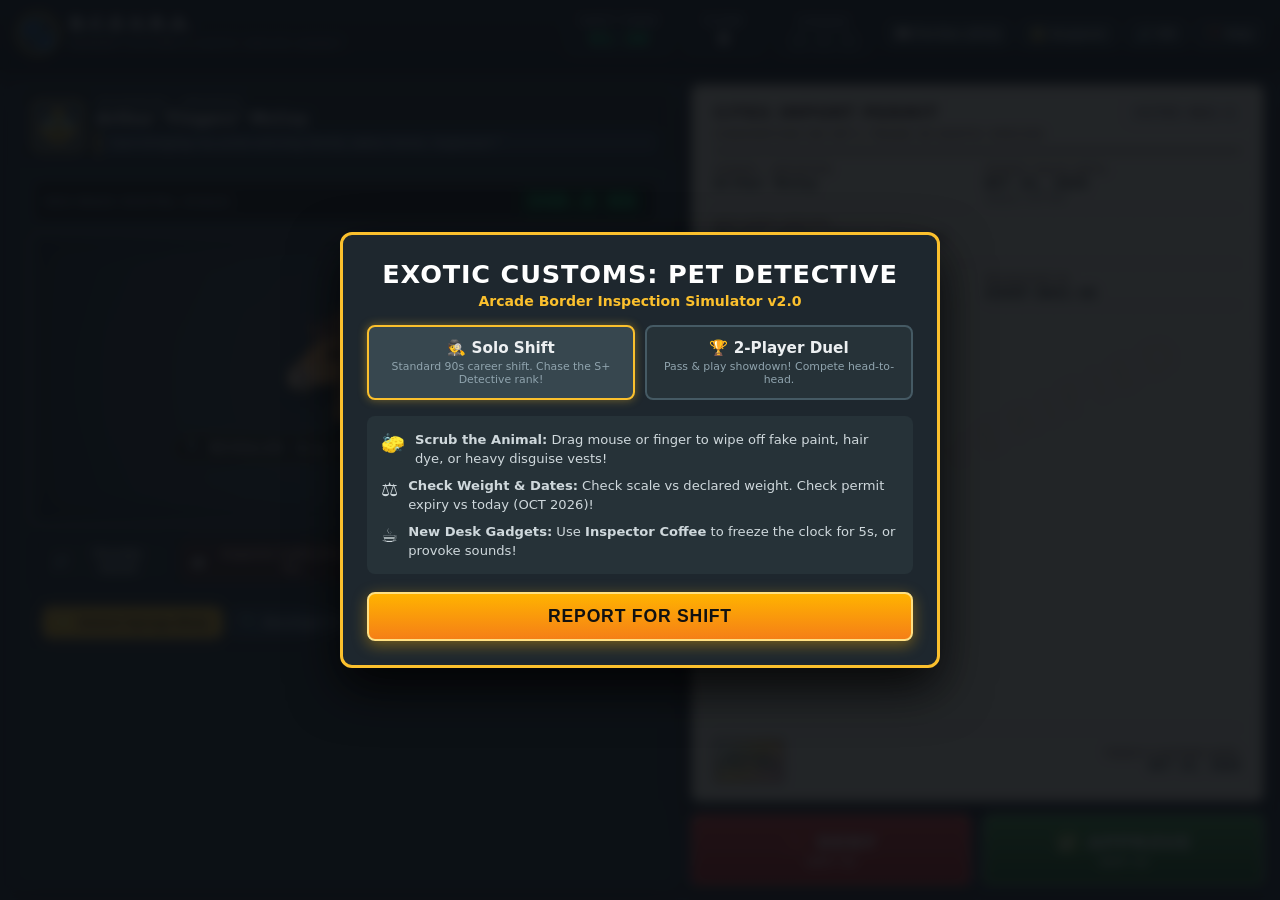
==== commit 60dba0ab: "Release v2.0: 2-Player Showdown, Pet-Dex Collection, Coffee Gadget & Custom Suspects" ====
--- a/game.html
+++ b/game.html
@@ -2,12 +2,11 @@
 <html lang="en">
 <head>
   <meta charset="UTF-8" />
-  <meta name="viewport" content="width=device-width, initial-scale=1.0" />
-  <title>Exotic Customs: Pet Detective</title>
+  <meta name="viewport" content="width=device-width, initial-scale=1.0, maximum-scale=1.0, user-scalable=no" />
+  <title>Exotic Customs: Pet Detective v2.0</title>
   <style>
     :root {
       --bg-desk: #232b36;
-      --desk-wood: #2c1e14;
       --desk-pad: #37474f;
       --paper-bg: #fdf8e9;
       --paper-border: #d4c5a9;
@@ -16,6 +15,7 @@
       --cites-stamp-green: #2e7d32;
       --accent-gold: #fbc02d;
       --accent-blue: #0288d1;
+      --accent-cyan: #00e5ff;
       --danger: #e53935;
       --success: #43a047;
       --lcd-green: #00e676;
@@ -29,6 +29,8 @@
       margin: 0;
       padding: 0;
       user-select: none;
+      -webkit-user-select: none;
+      -webkit-tap-highlight-color: transparent;
     }
 
     body {
@@ -45,28 +47,29 @@
     header {
       background: linear-gradient(180deg, #1b222c 0%, #11161d 100%);
       border-bottom: 3px solid #0d1217;
-      padding: 10px 20px;
+      padding: 10px 16px;
       display: flex;
       align-items: center;
       justify-content: space-between;
-      gap: 15px;
+      gap: 12px;
       box-shadow: 0 4px 15px rgba(0,0,0,0.5);
       z-index: 10;
+      flex-wrap: wrap;
     }
 
     .agency-branding {
       display: flex;
       align-items: center;
-      gap: 12px;
+      gap: 10px;
     }
 
     .agency-badge {
-      font-size: 2rem;
+      font-size: 1.8rem;
       background: #37474f;
       border: 2px solid var(--accent-gold);
       border-radius: 50%;
-      width: 48px;
-      height: 48px;
+      width: 44px;
+      height: 44px;
       display: flex;
       align-items: center;
       justify-content: center;
@@ -74,15 +77,16 @@
     }
 
     .agency-text h1 {
-      font-size: 1.15rem;
+      font-size: 1.05rem;
       font-weight: 800;
-      letter-spacing: 1px;
+      letter-spacing: 0.8px;
       color: #fff;
       text-transform: uppercase;
+      line-height: 1.1;
     }
 
     .agency-text span {
-      font-size: 0.72rem;
+      font-size: 0.68rem;
       color: #90a4ae;
       letter-spacing: 0.5px;
     }
@@ -90,36 +94,42 @@
     .hud-metrics {
       display: flex;
       align-items: center;
-      gap: 20px;
+      gap: 12px;
+      flex-wrap: wrap;
     }
 
     .metric-card {
       background: #19202a;
       border: 1px solid #37474f;
       border-radius: 6px;
-      padding: 6px 14px;
+      padding: 5px 12px;
       text-align: center;
-      min-width: 90px;
+      min-width: 80px;
     }
 
     .metric-card .label {
-      font-size: 0.65rem;
+      font-size: 0.62rem;
       font-weight: 700;
       color: #90a4ae;
       text-transform: uppercase;
-      letter-spacing: 1px;
-      margin-bottom: 2px;
+      letter-spacing: 0.8px;
+      margin-bottom: 1px;
     }
 
     .metric-card .value {
       font-family: var(--font-mono);
-      font-size: 1.35rem;
+      font-size: 1.25rem;
       font-weight: 800;
       color: #fff;
     }
 
     .metric-card.timer-card .value {
       color: var(--lcd-green);
+    }
+
+    .metric-card.timer-card.frozen .value {
+      color: var(--accent-cyan);
+      text-shadow: 0 0 10px var(--accent-cyan);
     }
 
     .metric-card.timer-card.urgent .value {
@@ -129,25 +139,42 @@
 
     @keyframes pulse-urgent {
       from { transform: scale(1); filter: drop-shadow(0 0 2px var(--danger)); }
-      to { transform: scale(1.1); filter: drop-shadow(0 0 8px var(--danger)); }
+      to { transform: scale(1.08); filter: drop-shadow(0 0 8px var(--danger)); }
+    }
+
+    .player-turn-badge {
+      background: var(--accent-gold);
+      color: #111;
+      padding: 4px 10px;
+      border-radius: 4px;
+      font-size: 0.72rem;
+      font-weight: 800;
+      letter-spacing: 0.5px;
+      display: none;
+      animation: bounce 1s infinite alternate;
+    }
+
+    @keyframes bounce {
+      from { transform: translateY(0); }
+      to { transform: translateY(-2px); }
     }
 
     .strikes-container {
       display: flex;
-      gap: 6px;
+      gap: 5px;
       margin-top: 3px;
     }
 
     .strike-box {
-      width: 22px;
-      height: 22px;
+      width: 20px;
+      height: 20px;
       background: #263238;
       border: 1px solid #455a64;
       border-radius: 4px;
       display: flex;
       align-items: center;
       justify-content: center;
-      font-size: 0.9rem;
+      font-size: 0.8rem;
       color: #546e7a;
       font-weight: bold;
     }
@@ -159,18 +186,23 @@
       box-shadow: 0 0 8px rgba(255, 23, 68, 0.7);
     }
 
+    .header-btns {
+      display: flex;
+      gap: 8px;
+    }
+
     .btn-icon {
       background: #263238;
       border: 1px solid #455a64;
       color: #eceff1;
-      padding: 8px 12px;
+      padding: 6px 10px;
       border-radius: 6px;
       cursor: pointer;
-      font-size: 0.85rem;
+      font-size: 0.8rem;
       font-weight: 600;
       display: flex;
       align-items: center;
-      gap: 6px;
+      gap: 5px;
       transition: all 0.2s;
     }
 
@@ -182,10 +214,10 @@
     /* MAIN DESK PLAY AREA */
     main {
       flex: 1;
-      padding: 16px 20px;
+      padding: 14px 16px;
       display: grid;
       grid-template-columns: 1.15fr 1fr;
-      gap: 20px;
+      gap: 16px;
       max-width: 1400px;
       margin: 0 auto;
       width: 100%;
@@ -204,59 +236,63 @@
 
     .passenger-booth {
       background: #1e272e;
-      padding: 12px 16px;
+      padding: 10px 14px;
       border-bottom: 2px solid #37474f;
       display: flex;
       align-items: center;
-      gap: 14px;
+      gap: 12px;
     }
 
     .passenger-avatar {
-      width: 58px;
-      height: 58px;
+      width: 52px;
+      height: 52px;
       background: #34495e;
       border: 2px solid var(--accent-gold);
       border-radius: 8px;
       display: flex;
       align-items: center;
       justify-content: center;
-      font-size: 2.2rem;
+      font-size: 2rem;
       flex-shrink: 0;
       position: relative;
     }
 
     .passenger-details {
       flex: 1;
+      min-width: 0;
     }
 
     .passenger-name-tag {
-      font-size: 0.72rem;
+      font-size: 0.68rem;
       text-transform: uppercase;
       letter-spacing: 0.8px;
       color: #b0bec5;
     }
 
     .passenger-name {
-      font-size: 1.05rem;
+      font-size: 1rem;
       font-weight: 700;
       color: #fff;
+      white-space: nowrap;
+      overflow: hidden;
+      text-overflow: ellipsis;
     }
 
     .speech-bubble {
-      margin-top: 4px;
+      margin-top: 3px;
       background: #2c3e50;
       border-left: 3px solid var(--accent-gold);
-      padding: 5px 10px;
+      padding: 4px 8px;
       border-radius: 0 6px 6px 0;
-      font-size: 0.8rem;
+      font-size: 0.78rem;
       font-style: italic;
       color: #eceff1;
-      position: relative;
+      line-height: 1.3;
     }
 
     /* ANIMAL DISPLAY & SCALE */
     .animal-stage-container {
-      padding: 14px 16px;
+      padding: 12px 14px;
       display: flex;
       flex-direction: column;
       gap: 10px;
@@ -267,17 +303,17 @@
       background: #111;
       border: 2px solid #455a64;
       border-radius: 6px;
-      padding: 6px 14px;
+      padding: 6px 12px;
       display: flex;
       align-items: center;
       justify-content: space-between;
     }
 
     .scale-label {
-      font-size: 0.75rem;
+      font-size: 0.72rem;
       font-weight: bold;
       color: #78909c;
-      letter-spacing: 1px;
+      letter-spacing: 0.8px;
     }
 
     .scale-digital-readout {
@@ -286,10 +322,10 @@
       font-weight: 800;
       color: var(--lcd-green);
       background: var(--lcd-bg);
-      padding: 2px 10px;
+      padding: 2px 8px;
       border-radius: 4px;
       border: 1px solid #004d20;
-      letter-spacing: 2px;
+      letter-spacing: 1.5px;
       text-shadow: 0 0 8px rgba(0, 230, 118, 0.6);
     }
 
@@ -299,7 +335,7 @@
       background: radial-gradient(circle at center, #3b4d58 0%, #1f2a30 100%);
       border: 3px solid #455a64;
       border-radius: 8px;
-      height: 310px;
+      height: 290px;
       display: flex;
       align-items: center;
       justify-content: center;
@@ -307,7 +343,6 @@
       box-shadow: inset 0 0 25px rgba(0,0,0,0.6);
     }
 
-    /* Cage grid lines in background */
     .viewport-box::before {
       content: "";
       position: absolute;
@@ -333,19 +368,19 @@
     }
 
     .animal-illustration {
-      font-size: 7.2rem;
+      font-size: 6.8rem;
       filter: drop-shadow(0 12px 15px rgba(0,0,0,0.5));
       transition: transform 0.2s cubic-bezier(0.175, 0.885, 0.32, 1.275);
     }
 
     .animal-revealed-tag {
-      margin-top: 10px;
-      background: rgba(0, 0, 0, 0.75);
+      margin-top: 8px;
+      background: rgba(0, 0, 0, 0.78);
       border: 1px solid var(--accent-gold);
       color: #fff;
-      padding: 4px 12px;
+      padding: 3px 10px;
       border-radius: 12px;
-      font-size: 0.8rem;
+      font-size: 0.78rem;
       font-weight: bold;
       letter-spacing: 0.5px;
       box-shadow: 0 2px 6px rgba(0,0,0,0.4);
@@ -365,35 +400,79 @@
       touch-action: none;
     }
 
+    /* GADGET TRAY: SQUEAKER & COFFEE */
+    .gadget-tray {
+      display: flex;
+      align-items: center;
+      justify-content: space-between;
+      gap: 8px;
+      background: #18222a;
+      padding: 6px 10px;
+      border-radius: 6px;
+      border: 1px solid #37474f;
+    }
+
+    .gadget-btn {
+      background: #263238;
+      border: 1px solid #455a64;
+      color: #eceff1;
+      padding: 5px 10px;
+      border-radius: 5px;
+      cursor: pointer;
+      font-size: 0.75rem;
+      font-weight: 700;
+      display: flex;
+      align-items: center;
+      gap: 5px;
+      transition: all 0.15s;
+    }
+
+    .gadget-btn:active {
+      transform: scale(0.96);
+    }
+
+    .gadget-btn.coffee {
+      border-color: #8d6e63;
+      background: #3e2723;
+      color: #ffccbc;
+    }
+
+    .gadget-btn.coffee.used {
+      opacity: 0.4;
+      pointer-events: none;
+      filter: grayscale(1);
+    }
+
     /* TOOL CONTROLS */
     .toolbox {
       display: flex;
       align-items: center;
       justify-content: space-between;
-      gap: 10px;
+      gap: 8px;
       background: #1e272e;
-      padding: 8px 12px;
+      padding: 8px 10px;
       border-radius: 6px;
       border: 1px solid #37474f;
+      flex-wrap: wrap;
     }
 
     .tool-group {
       display: flex;
-      gap: 8px;
+      gap: 6px;
     }
 
     .tool-btn {
       background: #2c3e50;
       border: 2px solid #455a64;
       color: #cfd8dc;
-      padding: 6px 14px;
+      padding: 6px 12px;
       border-radius: 6px;
-      font-size: 0.8rem;
+      font-size: 0.78rem;
       font-weight: 700;
       cursor: pointer;
       display: flex;
       align-items: center;
-      gap: 6px;
+      gap: 5px;
       transition: all 0.15s ease;
     }
 
@@ -405,7 +484,7 @@
     }
 
     .wipe-progress-text {
-      font-size: 0.75rem;
+      font-size: 0.72rem;
       color: #90a4ae;
       font-weight: 600;
     }
@@ -414,7 +493,7 @@
     .permit-panel {
       display: flex;
       flex-direction: column;
-      gap: 14px;
+      gap: 12px;
     }
 
     .cites-permit {
@@ -423,7 +502,7 @@
       background-size: 16px 16px;
       border: 3px double var(--paper-border);
       border-radius: 8px;
-      padding: 20px 24px;
+      padding: 16px 20px;
       color: var(--ink);
       box-shadow: 0 10px 30px rgba(0,0,0,0.45);
       position: relative;
@@ -433,14 +512,13 @@
       justify-content: space-between;
     }
 
-    /* Watermark */
     .cites-permit::before {
       content: "CITES VERIFIED";
       position: absolute;
       top: 50%;
       left: 50%;
       transform: translate(-50%, -50%) rotate(-25deg);
-      font-size: 3rem;
+      font-size: 2.8rem;
       font-weight: 900;
       color: rgba(180, 160, 130, 0.12);
       pointer-events: none;
@@ -450,14 +528,14 @@
 
     .permit-header {
       border-bottom: 2px solid #5d4037;
-      padding-bottom: 10px;
+      padding-bottom: 8px;
       display: flex;
       justify-content: space-between;
       align-items: flex-start;
     }
 
     .permit-title-wrap h2 {
-      font-size: 1.15rem;
+      font-size: 1.05rem;
       text-transform: uppercase;
       font-weight: 900;
       letter-spacing: 0.8px;
@@ -465,7 +543,7 @@
     }
 
     .permit-title-wrap span {
-      font-size: 0.7rem;
+      font-size: 0.65rem;
       color: #795548;
       font-weight: bold;
       letter-spacing: 1px;
@@ -473,11 +551,11 @@
 
     .permit-code {
       font-family: var(--font-mono);
-      font-size: 0.85rem;
+      font-size: 0.8rem;
       font-weight: bold;
       color: #5d4037;
       border: 1px dashed #8d6e63;
-      padding: 3px 8px;
+      padding: 2px 6px;
       border-radius: 4px;
       background: rgba(255,255,255,0.6);
     }
@@ -485,13 +563,13 @@
     .permit-fields {
       display: grid;
       grid-template-columns: 1fr 1fr;
-      gap: 14px 16px;
-      margin: 16px 0;
+      gap: 10px 14px;
+      margin: 12px 0;
     }
 
     .permit-field {
       border-bottom: 1px solid #d7ccc8;
-      padding-bottom: 4px;
+      padding-bottom: 3px;
     }
 
     .permit-field.full-width {
@@ -499,23 +577,23 @@
     }
 
     .permit-field .p-label {
-      font-size: 0.65rem;
+      font-size: 0.62rem;
       font-weight: 800;
       color: #8d6e63;
       text-transform: uppercase;
       letter-spacing: 0.5px;
-      margin-bottom: 2px;
+      margin-bottom: 1px;
     }
 
     .permit-field .p-value {
       font-family: var(--font-mono);
-      font-size: 0.95rem;
+      font-size: 0.9rem;
       font-weight: 700;
       color: #212121;
     }
 
     .permit-field .p-subtext {
-      font-size: 0.7rem;
+      font-size: 0.68rem;
       color: #616161;
       font-style: italic;
     }
@@ -525,26 +603,27 @@
       align-items: center;
       justify-content: space-between;
       border-top: 1px dashed #bcaaa4;
-      padding-top: 12px;
+      padding-top: 10px;
       margin-top: auto;
     }
 
     .security-hologram {
-      width: 75px;
-      height: 48px;
+      width: 70px;
+      height: 44px;
       border: 2px solid #8d6e63;
       background: linear-gradient(135deg, #e0f7fa 0%, #ffe082 50%, #f8bbd0 100%);
       border-radius: 4px;
       display: flex;
       align-items: center;
       justify-content: center;
-      font-size: 0.65rem;
+      font-size: 0.62rem;
       font-weight: 900;
       color: #37474f;
       text-shadow: 0 1px 1px #fff;
       box-shadow: inset 0 0 6px rgba(0,0,0,0.15);
       position: relative;
       overflow: hidden;
+      text-align: center;
     }
 
     .security-hologram.missing {
@@ -554,10 +633,10 @@
     }
 
     .security-hologram.missing::after {
-      content: "NO STAMP";
+      content: "NO SEAL";
       color: #d32f2f;
       font-weight: bold;
-      font-size: 0.65rem;
+      font-size: 0.62rem;
     }
 
     .customs-date-badge {
@@ -565,14 +644,14 @@
     }
 
     .customs-date-badge .c-label {
-      font-size: 0.62rem;
+      font-size: 0.6rem;
       font-weight: 800;
       color: #8d6e63;
     }
 
     .customs-date-badge .c-date {
       font-family: var(--font-mono);
-      font-size: 0.85rem;
+      font-size: 0.8rem;
       font-weight: 800;
       color: #1b222c;
     }
@@ -581,11 +660,11 @@
     .verdict-actions {
       display: grid;
       grid-template-columns: 1fr 1fr;
-      gap: 14px;
+      gap: 12px;
     }
 
     .stamp-btn {
-      padding: 16px 20px;
+      padding: 16px 14px;
       border-radius: 8px;
       font-family: var(--font-sans);
       font-size: 1.15rem;
@@ -597,15 +676,15 @@
       flex-direction: column;
       align-items: center;
       justify-content: center;
-      gap: 4px;
+      gap: 3px;
       transition: all 0.1s ease;
-      box-shadow: 0 6px 0 rgba(0,0,0,0.3), 0 10px 20px rgba(0,0,0,0.3);
+      box-shadow: 0 5px 0 rgba(0,0,0,0.35), 0 8px 18px rgba(0,0,0,0.3);
       position: relative;
     }
 
     .stamp-btn:active {
-      transform: translateY(4px);
-      box-shadow: 0 2px 0 rgba(0,0,0,0.3), 0 4px 10px rgba(0,0,0,0.2);
+      transform: translateY(3px);
+      box-shadow: 0 2px 0 rgba(0,0,0,0.35), 0 3px 8px rgba(0,0,0,0.2);
     }
 
     .stamp-btn.deny {
@@ -614,22 +693,14 @@
       border: 2px solid #ff8a80;
     }
 
-    .stamp-btn.deny:hover {
-      background: linear-gradient(180deg, #ef5350 0%, #c62828 100%);
-    }
-
     .stamp-btn.approve {
       background: linear-gradient(180deg, #43a047 0%, #1b5e20 100%);
       color: #fff;
       border: 2px solid #a5d6a7;
     }
 
-    .stamp-btn.approve:hover {
-      background: linear-gradient(180deg, #4caf50 0%, #2e7d32 100%);
-    }
-
     .stamp-btn .shortcut-tag {
-      font-size: 0.65rem;
+      font-size: 0.62rem;
       font-weight: 700;
       opacity: 0.85;
       letter-spacing: 0.5px;
@@ -641,10 +712,10 @@
       top: 50%;
       left: 50%;
       transform: translate(-50%, -50%) rotate(-15deg) scale(2);
-      font-size: 3.2rem;
+      font-size: 3rem;
       font-weight: 900;
       letter-spacing: 3px;
-      padding: 8px 24px;
+      padding: 6px 20px;
       border: 6px solid;
       border-radius: 12px;
       text-transform: uppercase;
@@ -655,7 +726,7 @@
     }
 
     .rubber-stamp-overlay.active-stamp {
-      opacity: 0.9;
+      opacity: 0.92;
       transform: translate(-50%, -50%) rotate(-12deg) scale(1);
     }
 
@@ -690,15 +761,16 @@
       position: fixed;
       bottom: 24px;
       left: 50%;
-      transform: translateX(-50%) translateY(100px);
+      transform: translateX(-50%) translateY(120px);
       background: #1e272e;
       border: 2px solid var(--accent-gold);
-      padding: 12px 24px;
+      padding: 10px 20px;
       border-radius: 8px;
       display: flex;
       align-items: center;
-      gap: 12px;
+      gap: 10px;
       font-weight: 700;
+      font-size: 0.88rem;
       color: #fff;
       box-shadow: 0 12px 30px rgba(0,0,0,0.6);
       transition: transform 0.25s cubic-bezier(0.175, 0.885, 0.32, 1.275);
@@ -720,17 +792,18 @@
       background: #3b1818;
     }
 
-    /* MODAL OVERLAYS (START & GAME OVER) */
+    /* MODAL OVERLAYS */
     .modal-backdrop {
       position: fixed;
       inset: 0;
-      background: rgba(10, 14, 18, 0.88);
-      backdrop-filter: blur(5px);
+      background: rgba(10, 14, 18, 0.9);
+      backdrop-filter: blur(6px);
       display: flex;
       align-items: center;
       justify-content: center;
       z-index: 200;
-      padding: 20px;
+      padding: 16px;
+      overflow-y: auto;
     }
 
     .modal-card {
@@ -738,40 +811,42 @@
       border: 3px solid var(--accent-gold);
       border-radius: 12px;
       width: 100%;
-      max-width: 580px;
-      padding: 30px;
+      max-width: 600px;
+      padding: 24px;
       box-shadow: 0 20px 50px rgba(0,0,0,0.8);
       text-align: center;
+      max-height: 92vh;
+      overflow-y: auto;
     }
 
     .modal-card h2 {
-      font-size: 1.8rem;
+      font-size: 1.6rem;
       font-weight: 900;
       color: #fff;
-      margin-bottom: 6px;
+      margin-bottom: 4px;
       text-transform: uppercase;
-      letter-spacing: 1px;
+      letter-spacing: 0.8px;
     }
 
     .modal-card .subtitle {
       color: var(--accent-gold);
       font-weight: 600;
-      font-size: 0.95rem;
-      margin-bottom: 20px;
+      font-size: 0.88rem;
+      margin-bottom: 16px;
     }
 
     .guide-box {
       background: #263238;
       border-radius: 8px;
-      padding: 16px;
+      padding: 14px;
       text-align: left;
-      margin-bottom: 24px;
-      font-size: 0.88rem;
-      line-height: 1.5;
+      margin-bottom: 18px;
+      font-size: 0.82rem;
+      line-height: 1.45;
       color: #cfd8dc;
       display: flex;
       flex-direction: column;
-      gap: 10px;
+      gap: 8px;
     }
 
     .guide-item {
@@ -781,20 +856,94 @@
     }
 
     .guide-item .g-icon {
-      font-size: 1.3rem;
+      font-size: 1.2rem;
       flex-shrink: 0;
+    }
+
+    /* MODE SELECTOR BUTTONS */
+    .mode-selection-grid {
+      display: grid;
+      grid-template-columns: 1fr 1fr;
+      gap: 10px;
+      margin-bottom: 16px;
+    }
+
+    .mode-btn {
+      background: #263238;
+      border: 2px solid #455a64;
+      padding: 12px 10px;
+      border-radius: 8px;
+      cursor: pointer;
+      text-align: center;
+      transition: all 0.15s;
+      color: #eceff1;
+    }
+
+    .mode-btn:hover, .mode-btn.active {
+      border-color: var(--accent-gold);
+      background: #37474f;
+    }
+
+    .mode-btn.active {
+      box-shadow: 0 0 10px rgba(251, 192, 45, 0.4);
+    }
+
+    .mode-btn .m-title {
+      font-weight: 800;
+      font-size: 0.95rem;
+      display: flex;
+      align-items: center;
+      justify-content: center;
+      gap: 6px;
+      margin-bottom: 3px;
+    }
+
+    .mode-btn .m-desc {
+      font-size: 0.68rem;
+      color: #90a4ae;
+      line-height: 1.2;
+    }
+
+    .versus-inputs-box {
+      background: #18222a;
+      border: 1px dashed var(--accent-gold);
+      padding: 12px;
+      border-radius: 6px;
+      margin-bottom: 14px;
+      display: none;
+    }
+
+    .versus-inputs-box.show {
+      display: block;
+    }
+
+    .versus-field-row {
+      display: flex;
+      gap: 10px;
+      margin-top: 6px;
+    }
+
+    .versus-input {
+      flex: 1;
+      background: #263238;
+      border: 1px solid #455a64;
+      color: #fff;
+      padding: 8px 10px;
+      border-radius: 4px;
+      font-size: 0.85rem;
+      font-weight: 700;
     }
 
     .primary-btn {
       background: linear-gradient(180deg, #ffb300 0%, #f57f17 100%);
       border: 2px solid #ffe082;
       color: #111;
-      font-size: 1.15rem;
+      font-size: 1.1rem;
       font-weight: 900;
-      padding: 14px 32px;
+      padding: 12px 24px;
       border-radius: 8px;
       cursor: pointer;
-      letter-spacing: 1px;
+      letter-spacing: 0.8px;
       box-shadow: 0 4px 15px rgba(255, 179, 0, 0.4);
       transition: all 0.15s ease;
       width: 100%;
@@ -809,19 +958,19 @@
     .summary-grid {
       display: grid;
       grid-template-columns: 1fr 1fr;
-      gap: 12px;
-      margin-bottom: 24px;
+      gap: 10px;
+      margin-bottom: 18px;
     }
 
     .summary-tile {
       background: #263238;
-      padding: 12px;
+      padding: 10px;
       border-radius: 6px;
       border: 1px solid #37474f;
     }
 
     .summary-tile .s-label {
-      font-size: 0.72rem;
+      font-size: 0.68rem;
       color: #90a4ae;
       text-transform: uppercase;
       font-weight: bold;
@@ -829,17 +978,154 @@
 
     .summary-tile .s-value {
       font-family: var(--font-mono);
-      font-size: 1.6rem;
+      font-size: 1.45rem;
       font-weight: 800;
       color: #fff;
     }
 
     .rank-badge {
-      font-size: 3rem;
+      font-size: 2.6rem;
       font-weight: 900;
-      margin: 10px 0;
+      margin: 8px 0;
       color: var(--accent-gold);
       text-shadow: 0 0 15px rgba(255, 193, 7, 0.6);
+    }
+
+    /* VERSUS PODIUM COMPARISON */
+    .versus-podium {
+      display: grid;
+      grid-template-columns: 1fr 1fr;
+      gap: 12px;
+      margin-bottom: 18px;
+    }
+
+    .podium-card {
+      background: #263238;
+      border: 2px solid #455a64;
+      border-radius: 8px;
+      padding: 12px;
+      text-align: center;
+      position: relative;
+    }
+
+    .podium-card.winner {
+      border-color: var(--accent-gold);
+      background: #2d3844;
+      box-shadow: 0 0 15px rgba(251, 192, 45, 0.35);
+    }
+
+    .podium-card .p-crown {
+      font-size: 1.8rem;
+      display: block;
+      margin-bottom: 2px;
+    }
+
+    .podium-card .p-name {
+      font-size: 1rem;
+      font-weight: 800;
+      color: #fff;
+      margin-bottom: 6px;
+    }
+
+    .podium-card .p-score {
+      font-family: var(--font-mono);
+      font-size: 1.5rem;
+      font-weight: 900;
+      color: var(--accent-gold);
+    }
+
+    .podium-card .p-sub {
+      font-size: 0.72rem;
+      color: #90a4ae;
+      margin-top: 4px;
+    }
+
+    /* PET-DEX DOSSIER GRID */
+    .petdex-grid {
+      display: grid;
+      grid-template-columns: repeat(auto-fill, minmax(130px, 1fr));
+      gap: 10px;
+      max-height: 52vh;
+      overflow-y: auto;
+      padding: 6px;
+      margin-bottom: 14px;
+    }
+
+    .dex-card {
+      background: #263238;
+      border: 2px solid #37474f;
+      border-radius: 8px;
+      padding: 10px 8px;
+      text-align: center;
+      position: relative;
+    }
+
+    .dex-card.discovered {
+      border-color: var(--accent-gold);
+      background: #2c3846;
+    }
+
+    .dex-card .dex-icon {
+      font-size: 2.5rem;
+      margin-bottom: 4px;
+      filter: drop-shadow(0 2px 4px rgba(0,0,0,0.4));
+    }
+
+    .dex-card.locked .dex-icon {
+      filter: grayscale(1) opacity(0.3);
+    }
+
+    .dex-card .dex-name {
+      font-size: 0.75rem;
+      font-weight: 800;
+      color: #fff;
+      line-height: 1.2;
+    }
+
+    .dex-card.locked .dex-name {
+      color: #78909c;
+    }
+
+    .dex-card .dex-species {
+      font-size: 0.65rem;
+      color: #90a4ae;
+      font-style: italic;
+      margin-top: 2px;
+    }
+
+    .dex-card .dex-busted-tag {
+      position: absolute;
+      top: 4px;
+      right: 4px;
+      background: var(--danger);
+      color: #fff;
+      font-size: 0.55rem;
+      font-weight: 900;
+      padding: 1px 4px;
+      border-radius: 3px;
+    }
+
+    /* CUSTOM SUSPECTS LIST */
+    .suspect-form-row {
+      display: flex;
+      gap: 8px;
+      margin-bottom: 12px;
+    }
+
+    .suspect-item {
+      display: flex;
+      align-items: center;
+      justify-content: space-between;
+      background: #263238;
+      border: 1px solid #37474f;
+      padding: 8px 12px;
+      border-radius: 6px;
+      margin-bottom: 6px;
+      text-align: left;
+    }
+
+    .suspect-item .s-info {
+      font-size: 0.8rem;
     }
 
     .hidden {
@@ -851,14 +1137,18 @@
         grid-template-columns: 1fr;
       }
       .hud-metrics {
-        gap: 8px;
+        gap: 6px;
       }
       .metric-card {
-        min-width: 68px;
-        padding: 4px 8px;
+        min-width: 65px;
+        padding: 3px 6px;
       }
       .metric-card .value {
         font-size: 1.1rem;
+      }
+      .stamp-btn {
+        padding: 14px 10px;
+        font-size: 1.05rem;
       }
     }
   </style>
@@ -876,6 +1166,8 @@
     </div>
 
     <div class="hud-metrics">
+      <div class="player-turn-badge" id="hudPlayerBadge">PLAYER 1 TURN</div>
+
       <div class="metric-card timer-card" id="timerBox">
         <div class="label">Shift Timer</div>
         <div class="value" id="hudTimer">01:30</div>
@@ -895,8 +1187,12 @@
         </div>
       </div>
 
-      <button class="btn-icon" id="btnSoundToggle" title="Toggle Sound">🔊 SFX: ON</button>
-      <button class="btn-icon" id="btnHelp" title="Customs Regulations Manual">📖 Rules</button>
+      <div class="header-btns">
+        <button class="btn-icon" id="btnOpenDex" title="View Pet-Dex Scrapbook">📖 Pet-Dex <span id="dexCountBadge">(0/12)</span></button>
+        <button class="btn-icon" id="btnCustomSuspects" title="Add Friends to Suspect Roster">🥸 Suspects</button>
+        <button class="btn-icon" id="btnSoundToggle" title="Toggle Sound">🔊 ON</button>
+        <button class="btn-icon" id="btnHelp" title="Customs Regulations Manual">❓ Help</button>
+      </div>
     </div>
   </header>
 
@@ -932,7 +1228,18 @@
           </div>
 
           <!-- Scratch Canvas Overlay for Disguise Rubbing -->
-          <canvas class="animal-scratch-canvas" id="scratchCanvas" width="560" height="310"></canvas>
+          <canvas class="animal-scratch-canvas" id="scratchCanvas" width="560" height="290"></canvas>
+        </div>
+
+        <!-- GADGET TRAY (Vocalizer & Coffee Panic Button) -->
+        <div class="gadget-tray">
+          <button class="gadget-btn" id="btnVocalize">
+            <span>🔊</span> Provoke Sound
+          </button>
+          <button class="gadget-btn coffee" id="btnCoffee">
+            <span>☕</span> Inspector Coffee (Freeze 5s)
+          </button>
+          <span class="wipe-progress-text" id="wipeStatus">Scrub animal to reveal hidden features!</span>
         </div>
 
         <!-- TOOL CONTROLS -->
@@ -945,7 +1252,7 @@
               <span>🔦</span> Blacklight UV
             </button>
           </div>
-          <span class="wipe-progress-text" id="wipeStatus">Scrub animal to reveal hidden features!</span>
+          <span style="font-size:0.7rem; color:#78909c;">Hotkeys: [A] Approve &bull; [D] Deny &bull; [W/Space] Tool</span>
         </div>
       </div>
     </section>
@@ -1027,32 +1334,68 @@
     <span id="toastMsg">CORRECT! Good catch officer! (+100 PTS)</span>
   </div>
 
-  <!-- START SHIFT BRIEFING MODAL -->
+  <!-- START SHIFT & MODE SELECTION MODAL -->
   <div class="modal-backdrop" id="startModal">
     <div class="modal-card">
       <h2>Exotic Customs: Pet Detective</h2>
-      <div class="subtitle">Arcade Border Inspection Simulator</div>
+      <div class="subtitle">Arcade Border Inspection Simulator v2.0</div>
+
+      <div class="mode-selection-grid">
+        <div class="mode-btn active" id="btnModeSolo">
+          <div class="m-title">🕵️ Solo Shift</div>
+          <div class="m-desc">Standard 90s career shift. Chase the S+ Detective rank!</div>
+        </div>
+        <div class="mode-btn" id="btnModeVersus">
+          <div class="m-title">🏆 2-Player Duel</div>
+          <div class="m-desc">Pass &amp; play showdown! Compete head-to-head.</div>
+        </div>
+      </div>
+
+      <!-- VERSUS PLAYER NAMES INPUT -->
+      <div class="versus-inputs-box" id="versusBox">
+        <div style="font-size:0.75rem; font-weight:bold; color:var(--accent-gold); margin-bottom:4px;">ENTER DETECTIVE NAMES:</div>
+        <div class="versus-field-row">
+          <input type="text" class="versus-input" id="inputP1Name" value="Player 1" maxlength="14" placeholder="Player 1 Name" />
+          <input type="text" class="versus-input" id="inputP2Name" value="Player 2" maxlength="14" placeholder="Player 2 Name" />
+        </div>
+      </div>
       
       <div class="guide-box">
         <div class="guide-item">
-          <div class="g-icon">⏱️</div>
-          <div><strong>90-Second Shift:</strong> Inspect as many animal imports as possible before your shift ends!</div>
+          <div class="g-icon">🧽</div>
+          <div><strong>Scrub the Animal:</strong> Drag mouse or finger to wipe off fake paint, hair dye, or heavy disguise vests!</div>
         </div>
         <div class="guide-item">
-          <div class="g-icon">🧽</div>
-          <div><strong>Use the Sponge / UV Tool:</strong> Click and drag over the animal's cage to scrub away fake dye, spray paint, or check for contraband!</div>
+          <div class="g-icon">⚖️</div>
+          <div><strong>Check Weight &amp; Dates:</strong> Check scale vs declared weight. Check permit expiry vs today (OCT 2026)!</div>
         </div>
         <div class="guide-item">
-          <div class="g-icon">📋</div>
-          <div><strong>Check the Permit:</strong> Verify Name, Expiry Date vs Today, Declared Species vs True Animal, and Weight on scale!</div>
-        </div>
-        <div class="guide-item">
-          <div class="g-icon">⚠️</div>
-          <div><strong>3 Strikes:</strong> Incorrect calls cost time and trigger a strike. 3 strikes and you're fired!</div>
+          <div class="g-icon">☕</div>
+          <div><strong>New Desk Gadgets:</strong> Use <strong>Inspector Coffee</strong> to freeze the clock for 5s, or provoke sounds!</div>
         </div>
       </div>
 
-      <button class="primary-btn" id="btnStartShift">START 90s SHIFT</button>
+      <button class="primary-btn" id="btnStartGame">REPORT FOR SHIFT</button>
+    </div>
+  </div>
+
+  <!-- VERSUS INTERMISSION MODAL (PASS THE DEVICE) -->
+  <div class="modal-backdrop hidden" id="intermissionModal">
+    <div class="modal-card">
+      <h2>SHIFT COMPLETE!</h2>
+      <div class="subtitle" id="intermissionTitle">Player 1 Finished</div>
+
+      <div class="summary-tile" style="margin-bottom:16px;">
+        <div class="s-label">Round 1 Score</div>
+        <div class="s-value" id="intermissionScore">900</div>
+      </div>
+
+      <div class="guide-box" style="text-align:center;">
+        <p style="font-size:1.1rem; color:#fff; font-weight:800;">🔄 PASS THE DEVICE!</p>
+        <p id="intermissionPrompt">Hand the screen to Player 2 to see if they can beat this score.</p>
+      </div>
+
+      <button class="primary-btn" id="btnStartP2">START PLAYER 2 SHIFT</button>
     </div>
   </div>
 
@@ -1062,28 +1405,95 @@
       <h2 id="endTitle">SHIFT CONCLUDED</h2>
       <div class="subtitle" id="endSubtitle">Agency Performance Review</div>
 
-      <div class="rank-badge" id="endRank">A+</div>
-
-      <div class="summary-grid">
-        <div class="summary-tile">
-          <div class="s-label">Final Score</div>
-          <div class="s-value" id="endScore">800</div>
-        </div>
-        <div class="summary-tile">
-          <div class="s-label">Cases Cleared</div>
-          <div class="s-value" id="endCases">8</div>
-        </div>
-        <div class="summary-tile">
-          <div class="s-label">Smugglers Busted</div>
-          <div class="s-value" id="endSmugglers">5</div>
-        </div>
-        <div class="summary-tile">
-          <div class="s-label">Strikes Taken</div>
-          <div class="s-value" id="endStrikes">1 / 3</div>
+      <!-- Solo Scorecard -->
+      <div id="soloResultsBlock">
+        <div class="rank-badge" id="endRank">A+</div>
+
+        <div class="summary-grid">
+          <div class="summary-tile">
+            <div class="s-label">Final Score</div>
+            <div class="s-value" id="endScore">800</div>
+          </div>
+          <div class="summary-tile">
+            <div class="s-label">Cases Cleared</div>
+            <div class="s-value" id="endCases">8</div>
+          </div>
+          <div class="summary-tile">
+            <div class="s-label">Smugglers Busted</div>
+            <div class="s-value" id="endSmugglers">5</div>
+          </div>
+          <div class="summary-tile">
+            <div class="s-label">Strikes Taken</div>
+            <div class="s-value" id="endStrikes">1 / 3</div>
+          </div>
         </div>
       </div>
 
-      <button class="primary-btn" id="btnRestart">REPORT FOR NEXT SHIFT</button>
+      <!-- 2-Player Versus Comparison Podium -->
+      <div id="versusResultsBlock" class="hidden">
+        <div class="versus-podium">
+          <div class="podium-card" id="podiumP1">
+            <span class="p-crown" id="crownP1">👑</span>
+            <div class="p-name" id="nameP1">Player 1</div>
+            <div class="p-score" id="scoreP1">1,200</div>
+            <div class="p-sub" id="subP1">9 Busted &bull; 0 Strikes</div>
+          </div>
+          <div class="podium-card" id="podiumP2">
+            <span class="p-crown" id="crownP2"></span>
+            <div class="p-name" id="nameP2">Player 2</div>
+            <div class="p-score" id="scoreP2">900</div>
+            <div class="p-sub" id="subP2">7 Busted &bull; 1 Strike</div>
+          </div>
+        </div>
+        <div id="versusWinnerBanner" style="font-size:1.1rem; font-weight:900; color:var(--accent-gold); margin-bottom:16px;"></div>
+      </div>
+
+      <button class="primary-btn" id="btnRestart">PLAY AGAIN</button>
+    </div>
+  </div>
+
+  <!-- PET-DEX DOSSIER SCRAPBOOK MODAL -->
+  <div class="modal-backdrop hidden" id="petdexModal">
+    <div class="modal-card" style="max-width:680px;">
+      <h2>📖 The B.C.E.S.R.A. Pet-Dex</h2>
+      <div class="subtitle">Exotic Contraband &amp; Disguised Beast Scrapbook</div>
+
+      <div class="petdex-grid" id="petdexGrid">
+        <!-- Rendered dynamically -->
+      </div>
+
+      <button class="primary-btn" id="btnCloseDex">BACK TO INSPECTION</button>
+    </div>
+  </div>
+
+  <!-- CUSTOM SUSPECTS MODAL ("PUT US IN THE GAME") -->
+  <div class="modal-backdrop hidden" id="suspectsModal">
+    <div class="modal-card">
+      <h2>🥸 Customs Suspect Roster</h2>
+      <div class="subtitle">Add You &amp; Your Friends to the Passenger Rotation!</div>
+
+      <div style="background:#263238; padding:12px; border-radius:8px; margin-bottom:14px; text-align:left;">
+        <div style="font-size:0.75rem; font-weight:bold; color:var(--accent-gold); margin-bottom:6px;">ADD NEW SUSPECT:</div>
+        <div class="suspect-form-row">
+          <input type="text" class="versus-input" id="inputSuspectName" placeholder="Friend's Name" maxlength="24" />
+          <select id="selectAvatar" style="background:#37474f; color:#fff; border:1px solid #546e7a; border-radius:4px; padding:6px; font-size:1.1rem;">
+            <option value="🥸">🥸</option>
+            <option value="🤠">🤠</option>
+            <option value="🧐">🧐</option>
+            <option value="👩‍🌾">👩‍🌾</option>
+            <option value="🎩">🎩</option>
+            <option value="🕵️‍♂️">🕵️‍♂️</option>
+            <option value="🦹">🦹</option>
+          </select>
+        </div>
+        <input type="text" class="versus-input" id="inputSuspectQuote" placeholder="Suspicious quote (e.g. 'I swear it's just my dog!')" style="width:100%; margin-bottom:8px;" maxlength="70" />
+        <button class="primary-btn" id="btnAddSuspect" style="padding:8px 16px; font-size:0.9rem;">+ ADD SUSPECT</button>
+      </div>
+
+      <div style="font-size:0.75rem; font-weight:bold; color:#90a4ae; margin-bottom:6px; text-align:left;">CURRENT ROSTER:</div>
+      <div id="suspectsList" style="max-height:180px; overflow-y:auto; margin-bottom:14px;"></div>
+
+      <button class="primary-btn" id="btnCloseSuspects">SAVE &amp; RETURN</button>
     </div>
   </div>
 
@@ -1095,7 +1505,7 @@
 
       <div class="guide-box">
         <p><strong>DENY ENTRY IF ANY OF THE FOLLOWING OCCUR:</strong></p>
-        <p>🔴 <strong>Animal is Disguised:</strong> Scrubbing reveals a different species (e.g. donkey painted as zebra, capybara disguised as retriever, smuggled lizards under coat).</p>
+        <p>🔴 <strong>Animal is Disguised:</strong> Scrubbing reveals a different species (e.g. donkey painted as zebra, capybara disguised as retriever, smuggled macaws, warthog in makeup, alligator disguised as dachshund!).</p>
         <p>🔴 <strong>Expired Permit:</strong> Expiry date is before today's customs date (OCT 14, 2026).</p>
         <p>🔴 <strong>Weight Discrepancy:</strong> Scale reading significantly exceeds permitted limit on permit.</p>
         <p>🔴 <strong>Name Mismatch:</strong> Passenger tag does not match the permit's declared owner.</p>
@@ -1109,10 +1519,9 @@
 
   <script>
     /* ==========================================================================
-       EXOTIC CUSTOMS: PET DETECTIVE - GAME LOGIC & AUDIO ENGINE
+       EXOTIC CUSTOMS: PET DETECTIVE v2.0 - AUDIO & GAME ENGINE
        ========================================================================== */
 
-    // Retro Synthesized Web Audio Engine
     class SoundEngine {
       constructor() {
         this.ctx = null;
@@ -1135,7 +1544,6 @@
         if (this.muted || !this.ctx) return;
         const now = this.ctx.currentTime;
         
-        // Deep thud oscillator
         const osc = this.ctx.createOscillator();
         const gain = this.ctx.createGain();
         osc.type = approved ? 'sine' : 'triangle';
@@ -1150,7 +1558,6 @@
         osc.start(now);
         osc.stop(now + 0.22);
 
-        // Clack impact noise
         const bufferSize = this.ctx.sampleRate * 0.06;
         const buffer = this.ctx.createBuffer(1, bufferSize, this.ctx.sampleRate);
         const data = buffer.getChannelData(0);
@@ -1189,7 +1596,7 @@
       playSuccess() {
         if (this.muted || !this.ctx) return;
         const now = this.ctx.currentTime;
-        const notes = [523.25, 659.25, 783.99, 1046.50]; // C5, E5, G5, C6
+        const notes = [523.25, 659.25, 783.99, 1046.50];
         notes.forEach((freq, idx) => {
           const osc = this.ctx.createOscillator();
           const gain = this.ctx.createGain();
@@ -1215,7 +1622,7 @@
         osc1.type = 'sawtooth';
         osc2.type = 'sawtooth';
         osc1.frequency.setValueAtTime(130, now);
-        osc2.frequency.setValueAtTime(142, now); // Harsh dissonance
+        osc2.frequency.setValueAtTime(142, now);
 
         gain.gain.setValueAtTime(0.35, now);
         gain.gain.exponentialRampToValueAtTime(0.01, now + 0.35);
@@ -1228,6 +1635,80 @@
         osc2.start(now);
         osc1.stop(now + 0.36);
         osc2.stop(now + 0.36);
+      }
+
+      playCoffee() {
+        if (this.muted || !this.ctx) return;
+        const now = this.ctx.currentTime;
+        const osc = this.ctx.createOscillator();
+        const gain = this.ctx.createGain();
+        osc.type = 'sine';
+        osc.frequency.setValueAtTime(300, now);
+        osc.frequency.linearRampToValueAtTime(800, now + 0.3);
+        osc.frequency.linearRampToValueAtTime(400, now + 0.5);
+
+        gain.gain.setValueAtTime(0.2, now);
+        gain.gain.exponentialRampToValueAtTime(0.01, now + 0.55);
+
+        osc.connect(gain);
+        gain.connect(this.ctx.destination);
+        osc.start(now);
+        osc.stop(now + 0.55);
+      }
+
+      playVocal(soundType) {
+        if (this.muted || !this.ctx) return;
+        const now = this.ctx.currentTime;
+        const osc = this.ctx.createOscillator();
+        const gain = this.ctx.createGain();
+
+        if (soundType === 'donkey') {
+          // Hee-Haw alternate
+          osc.type = 'sawtooth';
+          osc.frequency.setValueAtTime(500, now);
+          osc.frequency.linearRampToValueAtTime(250, now + 0.2);
+          osc.frequency.linearRampToValueAtTime(550, now + 0.4);
+          osc.frequency.linearRampToValueAtTime(220, now + 0.6);
+          gain.gain.setValueAtTime(0.25, now);
+          gain.gain.exponentialRampToValueAtTime(0.01, now + 0.65);
+          osc.connect(gain);
+          gain.connect(this.ctx.destination);
+          osc.start(now);
+          osc.stop(now + 0.68);
+        } else if (soundType === 'capybara') {
+          // High chirp
+          osc.type = 'sine';
+          osc.frequency.setValueAtTime(850, now);
+          osc.frequency.exponentialRampToValueAtTime(1400, now + 0.15);
+          gain.gain.setValueAtTime(0.2, now);
+          gain.gain.exponentialRampToValueAtTime(0.01, now + 0.2);
+          osc.connect(gain);
+          gain.connect(this.ctx.destination);
+          osc.start(now);
+          osc.stop(now + 0.22);
+        } else if (soundType === 'cheetah') {
+          // Low roar/growl
+          osc.type = 'sawtooth';
+          osc.frequency.setValueAtTime(120, now);
+          osc.frequency.linearRampToValueAtTime(90, now + 0.4);
+          gain.gain.setValueAtTime(0.3, now);
+          gain.gain.exponentialRampToValueAtTime(0.01, now + 0.45);
+          osc.connect(gain);
+          gain.connect(this.ctx.destination);
+          osc.start(now);
+          osc.stop(now + 0.46);
+        } else {
+          // Gentle domestic squeak/purr
+          osc.type = 'sine';
+          osc.frequency.setValueAtTime(440, now);
+          osc.frequency.linearRampToValueAtTime(660, now + 0.18);
+          gain.gain.setValueAtTime(0.15, now);
+          gain.gain.exponentialRampToValueAtTime(0.01, now + 0.2);
+          osc.connect(gain);
+          gain.connect(this.ctx.destination);
+          osc.start(now);
+          osc.stop(now + 0.22);
+        }
       }
 
       playWarning() {
@@ -1250,189 +1731,230 @@
     const sound = new SoundEngine();
 
     /* ==========================================================================
-       CASE GENERATION DATABASE & DISGUISE PRESETS
+       PET-DEX & SUSPECTS DATABASE
        ========================================================================== */
 
-    const PASSENGER_NAMES = [
-      "Arthur 'Fingers' McCoy", "Baroness Von Fluff", "Captain Jack O'Collar",
-      "Barnaby Quirk", "Madame Penelope Zaza", "Dr. Sylvester Sneak",
-      "Wanda Wheelbarrow", "Professor Barnaby Fizz", "Chester Copperpot",
-      "Daphne Sterling", "Montgomery 'Lucky' Burns", "Rusty Shackleford"
+    const PET_DEX_MASTER = [
+      { id: "donkey_zebra", name: "The Donkeyxote", emoji: "🐴", species: "Gray Donkey", disguise: "Painted Zebra", lore: "An ordinary farm donkey spray-painted with cheap acrylic stripes and taped ears." },
+      { id: "capybara_dog", name: "Sir Fluffsbark", emoji: "🦫", species: "Giant Capybara", disguise: "Golden Retriever", lore: "Dyed with supermarket bleach. Emits suspicious chirps instead of barks." },
+      { id: "cheetah_cat", name: "Barnaby the Tabby", emoji: "🐆", species: "African Cheetah", disguise: "House Cat", lore: "Purrs at 120 decibels. Smuggled under brown shoe polish." },
+      { id: "macaw_vest", name: "Trenchcoat Polly", emoji: "🦜", species: "Smuggled Macaws", disguise: "Poodle Vest", lore: "Three rare macaws tucked inside secret velvet-lined zipper pockets." },
+      { id: "warthog_pig", name: "Princess Piglet", emoji: "🐗", species: "Savannah Warthog", disguise: "Teacup Pig", lore: "Razor-sharp tusks concealed with thick layers of pink blush powder." },
+      { id: "croc_wiener", name: "The Wiener Croc", emoji: "🐊", species: "Baby Alligator", disguise: "Dachshund", lore: "Stuffed inside a knit sweater with glued felt puppy ears." },
+      { id: "gold_rabbit", name: "Lead-Foot Thumper", emoji: "🐰", species: "Holland Lop", disguise: "Contraband Weight", lore: "Legit bunny, but its travel carrier was lined with 26 kg of gold bars!" },
+      { id: "penguin_butler", name: "Sir Tuxedo", emoji: "🐧", species: "Emperor Penguin", disguise: "Formal Duck", lore: "Wearing a bow-tie. Owner claimed it was an emotional support mallard." },
+      { id: "legal_bengal", name: "Her Royal Paws", emoji: "🐱", species: "Purebred Bengal", disguise: "None", lore: "100% legal champion feline with verified diplomatic quarantine clearance." },
+      { id: "legal_alpaca", name: "Llama Del Rey", emoji: "🦙", species: "Huacaya Alpaca", disguise: "None", lore: "Legit wool prize alpaca travelling with valid documentation." },
+      { id: "legal_hedgehog", name: "Spike McFluff", emoji: "🦔", species: "Pygmy Hedgehog", disguise: "None", lore: "Verified captive-bred insectivore in peak health." },
+      { id: "legal_macaw", name: "Captain Feathers", emoji: "🦜", species: "Scarlet Macaw", disguise: "None", lore: "Registered zoological specimen with pristine CITES hologram." }
     ];
 
-    const PASSENGER_AVATARS = ["🥸", "🧐", "🤠", "👩‍🌾", "🕵️‍♂️", "🧓", "🧑‍🔬", "👒", "🎩", "🧔"];
-
-    // Case definitions with rich comedic traits
     const CASE_BLUEPRINTS = [
       {
-        id: "zebra_donkey",
+        dexId: "donkey_zebra",
         type: "disguise",
-        passengerSpeech: "Just an authentic Serengeti zebra! Loves rolling in dust, definitely don't wash him!",
+        speech: "Just an authentic Serengeti zebra! Loves rolling in dust, definitely don't wash him!",
         declaredSpecies: "Plains Zebra (Equus quagga)",
         declaredWeight: 350.0,
         actualWeight: 210.5,
-        declaredOwner: "Arthur McCoy",
         revealedEmoji: "🐴",
         revealedTag: "Gray Donkey (Equus asinus) wearing tape!",
         disguiseStyle: "zebra_paint",
+        vocalSound: "donkey",
         violationReason: "DISGUISED ANIMAL! Paint rubbed off to reveal an ordinary donkey with taped ears!"
       },
       {
-        id: "retriever_capybara",
+        dexId: "capybara_dog",
         type: "disguise",
-        passengerSpeech: "He's just a funny-looking Golden Retriever puppy. Barks with a squeak!",
+        speech: "He's just a funny-looking Golden Retriever puppy. Barks with a squeak!",
         declaredSpecies: "Golden Retriever (Canis lupus familiaris)",
         declaredWeight: 32.0,
         actualWeight: 52.0,
-        declaredOwner: "Baroness Von Fluff",
         revealedEmoji: "🦫",
         revealedTag: "Wild Giant Capybara (Hydrochoerus hydrochaeris)",
         disguiseStyle: "golden_fluff",
+        vocalSound: "capybara",
         violationReason: "FRAUD! Scrubbing washed away yellow hair dye to reveal a wild Capybara!"
       },
       {
-        id: "housecat_cheetah",
+        dexId: "cheetah_cat",
         type: "disguise",
-        passengerSpeech: "He's a domestic tabby, officer. Purrs like a chainsaw and eats whole gazelles!",
+        speech: "He's a domestic tabby, officer. Purrs like a chainsaw and eats whole gazelles!",
         declaredSpecies: "Domestic Cat (Felis catus)",
         declaredWeight: 4.5,
         actualWeight: 39.0,
-        declaredOwner: "Madame Penelope Zaza",
         revealedEmoji: "🐆",
         revealedTag: "African Cheetah (Acinonyx jubatus)",
         disguiseStyle: "tabby_paint",
+        vocalSound: "cheetah",
         violationReason: "ILLEGAL PREDATOR! Brown dye removed to reveal an endangered wild Cheetah!"
       },
       {
-        id: "poodle_contraband",
+        dexId: "macaw_vest",
         type: "disguise",
-        passengerSpeech: "My poodle's coat is naturally bulky. Do not touch her vest, she is sensitive!",
+        speech: "My poodle's coat is naturally bulky. Do not touch her vest, she is sensitive!",
         declaredSpecies: "Standard Poodle (Canis familiaris)",
         declaredWeight: 22.0,
         actualWeight: 29.5,
-        declaredOwner: "Captain Jack O'Collar",
         revealedEmoji: "🦜",
         revealedTag: "Smuggled Neon Macaws hidden under coat!",
         disguiseStyle: "trenchcoat_contraband",
+        vocalSound: "squeak",
         violationReason: "CONTRABAND SMUGGLING! Scrubbed undercoat revealed illegally hidden Macaws!"
       },
       {
-        id: "teacup_pig_warthog",
+        dexId: "warthog_pig",
         type: "disguise",
-        passengerSpeech: "Micro miniature piglet! Those aren't tusks, those are just oversized baby teeth.",
+        speech: "Micro miniature piglet! Those aren't tusks, those are just oversized baby teeth.",
         declaredSpecies: "Teacup Pig (Sus domesticus)",
         declaredWeight: 12.0,
         actualWeight: 88.0,
-        declaredOwner: "Barnaby Quirk",
         revealedEmoji: "🐗",
         revealedTag: "Savannah Warthog (Phacochoerus africanus)",
         disguiseStyle: "pink_powder",
+        vocalSound: "growl",
         violationReason: "DANGEROUS BEAST! Pink makeup scrubbed away revealing ferocious tusks!"
       },
-      // Paperwork Errors (Legit Clean Animals, but forged/faulty papers)
       {
-        id: "expired_permit_dog",
+        dexId: "croc_wiener",
+        type: "disguise",
+        speech: "My dachshund has scaly skin because of allergies. Absolutely harmless lap dog!",
+        declaredSpecies: "Dachshund (Canis lupus)",
+        declaredWeight: 9.0,
+        actualWeight: 24.0,
+        revealedEmoji: "🐊",
+        revealedTag: "Wild American Alligator (Alligator mississippiensis)",
+        disguiseStyle: "green_knit",
+        vocalSound: "cheetah",
+        violationReason: "DEADLY REPTILE! Scrubbing revealed a baby alligator disguised in a sweater!"
+      },
+      {
+        dexId: "gold_rabbit",
+        type: "weight_mismatch",
+        speech: "My bunny is just slightly plump from all the carrots during the flight.",
+        declaredSpecies: "Holland Lop Rabbit (Oryctolagus cuniculus)",
+        declaredWeight: 2.5,
+        actualWeight: 28.5,
+        revealedEmoji: "🐰",
+        revealedTag: "Rabbit carrier padded with contraband bricks!",
+        disguiseStyle: "clean_dust",
+        vocalSound: "squeak",
+        violationReason: "WEIGHT FRAUD! Scale reads 28.5 KG vs declared maximum of 2.5 KG!"
+      },
+      {
+        dexId: "penguin_butler",
+        type: "disguise",
+        speech: "He is my formal emotional support duck. He likes cold showers.",
+        declaredSpecies: "Pekin Duck (Anas platyrhynchos)",
+        declaredWeight: 3.5,
+        actualWeight: 22.0,
+        revealedEmoji: "🐧",
+        revealedTag: "Emperor Penguin (Aptenodytes forsteri)",
+        disguiseStyle: "tabby_paint",
+        vocalSound: "squeak",
+        violationReason: "PROTECTED SPECIES! Scrubbing revealed an Antarctic Emperor Penguin!"
+      },
+      // Paperwork Errors
+      {
+        dexId: "capybara_dog",
         type: "expired_date",
-        passengerSpeech: "Everything is in order! Just renewed it... well, a little while back.",
+        speech: "Everything is in order! Just renewed it... well, a little while back.",
         declaredSpecies: "Border Collie (Canis familiaris)",
         declaredWeight: 20.0,
         actualWeight: 19.8,
-        declaredOwner: "Daphne Sterling",
         revealedEmoji: "🐶",
         revealedTag: "Legitimate Border Collie",
         disguiseStyle: "clean_dust",
+        vocalSound: "squeak",
         violationReason: "EXPIRED PERMIT! Permit expired in 2024, prior to today's date (OCT 2026)!"
       },
       {
-        id: "weight_fraud_rabbit",
-        type: "weight_mismatch",
-        passengerSpeech: "My bunny is just slightly plump from all the carrots during the flight.",
-        declaredSpecies: "Holland Lop Rabbit (Oryctolagus cuniculus)",
-        declaredWeight: 2.5,
-        actualWeight: 28.5, // Lead weights or bricks hidden!
-        declaredOwner: "Chester Copperpot",
-        revealedEmoji: "🐰",
-        revealedTag: "Rabbit carrier padded with contraband bricks!",
-        disguiseStyle: "clean_dust",
-        violationReason: "WEIGHT FRAUD! Scale reads 28.5 KG vs declared maximum of 2.5 KG!"
-      },
-      {
-        id: "name_mismatch_cat",
+        dexId: "donkey_zebra",
         type: "name_mismatch",
-        passengerSpeech: "I am definitely the registered owner. Pay no attention to my other passport.",
+        speech: "I am definitely the registered owner. Pay no attention to my other passport.",
         declaredSpecies: "Persian Cat (Felis catus)",
         declaredWeight: 4.8,
         actualWeight: 4.7,
-        declaredOwner: "Lord Horatio Vance", // Passenger will have completely different name
         revealedEmoji: "🐱",
         revealedTag: "Legitimate Persian Cat",
         disguiseStyle: "clean_dust",
+        vocalSound: "squeak",
         violationReason: "IDENTITY MISMATCH! Passenger name does not match permit owner!"
       },
       {
-        id: "missing_seal_alpaca",
+        dexId: "legal_alpaca",
         type: "missing_seal",
-        passengerSpeech: "This permit was printed fresh at the embassy this morning, pinky swear!",
+        speech: "This permit was printed fresh at the embassy this morning, pinky swear!",
         declaredSpecies: "Huacaya Alpaca (Vicugna pacos)",
         declaredWeight: 65.0,
         actualWeight: 64.2,
-        declaredOwner: "Montgomery Burns",
         revealedEmoji: "🦙",
-        revealedTag: "Legitimate Domestic Alpaca",
+        revealedTag: "Domestic Alpaca",
         disguiseStyle: "clean_dust",
+        vocalSound: "squeak",
         violationReason: "FORGED DOCUMENT! Permit is missing the mandatory CITES holographic security seal!"
       },
-      // 100% Valid & Legal Cases
+      // Clean Legal Cases
       {
-        id: "legal_bengal",
+        dexId: "legal_bengal",
         type: "legal",
-        passengerSpeech: "Here is her pedigree and CITES certification. She's fully vaccinated!",
+        speech: "Here is her pedigree and CITES certification. She's fully vaccinated!",
         declaredSpecies: "Bengal Cat (Felis catus × Prionailurus)",
         declaredWeight: 5.5,
         actualWeight: 5.2,
-        declaredOwner: "ValidOwner",
         revealedEmoji: "🐱",
         revealedTag: "Verified Purebred Domestic Bengal",
         disguiseStyle: "clean_dust",
+        vocalSound: "squeak",
         violationReason: null
       },
       {
-        id: "legal_macaw",
+        dexId: "legal_macaw",
         type: "legal",
-        passengerSpeech: "Registered breeder transport with active scientific transit papers.",
+        speech: "Registered breeder transport with active scientific transit papers.",
         declaredSpecies: "Scarlet Macaw (Ara macao)",
         declaredWeight: 1.2,
         actualWeight: 1.15,
-        declaredOwner: "ValidOwner",
         revealedEmoji: "🦜",
         revealedTag: "Registered Aviary Specimen",
         disguiseStyle: "clean_dust",
+        vocalSound: "squeak",
         violationReason: null
       },
       {
-        id: "legal_hedgehog",
+        dexId: "legal_hedgehog",
         type: "legal",
-        passengerSpeech: "My sweet little hedgehog. Loves belly rubs and mealworms.",
+        speech: "My sweet little hedgehog. Loves belly rubs and mealworms.",
         declaredSpecies: "African Pygmy Hedgehog (Atelerix albiventris)",
         declaredWeight: 0.5,
         actualWeight: 0.48,
-        declaredOwner: "ValidOwner",
         revealedEmoji: "🦔",
         revealedTag: "Verified Captive Bred Pygmy Hedgehog",
         disguiseStyle: "clean_dust",
+        vocalSound: "squeak",
         violationReason: null
       }
     ];
 
+    const DEFAULT_PASSENGERS = [
+      { name: "Arthur 'Fingers' McCoy", avatar: "🥸", quote: "Just an authentic Serengeti zebra! Definitely don't wash him!" },
+      { name: "Baroness Von Fluff", avatar: "👒", quote: "My puppy is imported from the Austrian Alps, inspector!" },
+      { name: "Captain Jack O'Collar", avatar: "🤠", quote: "Don't mind the squawks coming from my coat." },
+      { name: "Madame Penelope Zaza", avatar: "👩‍🌾", quote: "He purrs loudly because he loves customs agents!" },
+      { name: "Chester Copperpot", avatar: "🧐", quote: "My rabbit has very heavy bones, that is all." },
+      { name: "Montgomery Burns", avatar: "🎩", quote: "Release the hounds! I mean, release my prize alpaca." }
+    ];
+
     /* ==========================================================================
-       GAME STATE & CONTROLLER
+       GAME STATE
        ========================================================================== */
 
-    const GAME_DURATION = 90; // seconds
+    const GAME_DURATION = 90;
     const TODAY_STR = "OCT 14, 2026";
     const TODAY_YEAR = 2026;
 
     let gameState = {
+      mode: 'solo', // 'solo' or 'versus'
       active: false,
       timeLeft: GAME_DURATION,
       score: 0,
@@ -1441,23 +1963,53 @@
       casesProcessed: 0,
       smugglersCaught: 0,
       currentCase: null,
-      activeTool: 'sponge', // 'sponge' or 'uv'
-      wipeRatio: 0,
+      activeTool: 'sponge',
       shiftInterval: null,
       isWiping: false,
-      lastSpongeSoundTime: 0
+      coffeeAvailable: true,
+      isTimeFrozen: false,
+      lastSpongeSoundTime: 0,
+      // Versus Mode Tracking
+      versusTurn: 1, // 1 or 2
+      p1Name: "Player 1",
+      p2Name: "Player 2",
+      p1Stats: null,
+      p2Stats: null
     };
 
-    // DOM Elements
+    // Load Pet-Dex from storage
+    let userDex = JSON.parse(localStorage.getItem('petdetect_dex_v2') || "[]");
+    let customSuspects = JSON.parse(localStorage.getItem('petdetect_custom_suspects_v2') || "[]");
+
+    function saveDex(id) {
+      if (!userDex.includes(id)) {
+        userDex.push(id);
+        localStorage.setItem('petdetect_dex_v2', JSON.stringify(userDex));
+        updateDexBadge();
+        showToast(true, `📖 NEW PET-DEX ENTRY UNLOCKED! (${userDex.length}/${PET_DEX_MASTER.length})`);
+      }
+    }
+
+    function updateDexBadge() {
+      document.getElementById('dexCountBadge').textContent = `(${userDex.length}/${PET_DEX_MASTER.length})`;
+    }
+
+    /* ==========================================================================
+       DOM REFERENCES
+       ========================================================================== */
+
     const elDesk = document.getElementById('deskMain');
     const elHudTimer = document.getElementById('hudTimer');
     const elTimerBox = document.getElementById('timerBox');
     const elHudScore = document.getElementById('hudScore');
+    const elHudPlayerBadge = document.getElementById('hudPlayerBadge');
     const elStrike1 = document.getElementById('strike1');
     const elStrike2 = document.getElementById('strike2');
     const elStrike3 = document.getElementById('strike3');
     const elBtnSound = document.getElementById('btnSoundToggle');
     const elBtnHelp = document.getElementById('btnHelp');
+    const elBtnOpenDex = document.getElementById('btnOpenDex');
+    const elBtnCustomSuspects = document.getElementById('btnCustomSuspects');
 
     const elPassAvatar = document.getElementById('passAvatar');
     const elPassName = document.getElementById('passName');
@@ -1469,6 +2021,8 @@
     const elWipeStatus = document.getElementById('wipeStatus');
     const elBtnToolSponge = document.getElementById('btnToolSponge');
     const elBtnToolUV = document.getElementById('btnToolUV');
+    const elBtnCoffee = document.getElementById('btnCoffee');
+    const elBtnVocalize = document.getElementById('btnVocalize');
 
     const elPermitCard = document.getElementById('permitCard');
     const elDocPermitId = document.getElementById('docPermitId');
@@ -1488,17 +2042,30 @@
     const elToastIcon = document.getElementById('toastIcon');
     const elToastMsg = document.getElementById('toastMsg');
 
+    // Modals
     const elStartModal = document.getElementById('startModal');
-    const elBtnStartShift = document.getElementById('btnStartShift');
+    const elBtnStartGame = document.getElementById('btnStartGame');
+    const elBtnModeSolo = document.getElementById('btnModeSolo');
+    const elBtnModeVersus = document.getElementById('btnModeVersus');
+    const elVersusBox = document.getElementById('versusBox');
+    const elInputP1Name = document.getElementById('inputP1Name');
+    const elInputP2Name = document.getElementById('inputP2Name');
+
+    const elIntermissionModal = document.getElementById('intermissionModal');
+    const elBtnStartP2 = document.getElementById('btnStartP2');
     const elGameOverModal = document.getElementById('gameOverModal');
     const elBtnRestart = document.getElementById('btnRestart');
+    const elPetdexModal = document.getElementById('petdexModal');
+    const elBtnCloseDex = document.getElementById('btnCloseDex');
+    const elSuspectsModal = document.getElementById('suspectsModal');
+    const elBtnCloseSuspects = document.getElementById('btnCloseSuspects');
     const elRulesModal = document.getElementById('rulesModal');
     const elBtnCloseRules = document.getElementById('btnCloseRules');
 
     const canvasCtx = elScratchCanvas.getContext('2d');
 
     /* ==========================================================================
-       CANVAS SCRATCH-OFF / REVEAL MECHANIC
+       CANVAS SCRATCH-OFF LOGIC
        ========================================================================== */
 
     function setupScratchCanvas(style) {
@@ -1509,40 +2076,35 @@
       canvasCtx.clearRect(0, 0, w, h);
 
       if (style === 'zebra_paint') {
-        // White opaque base coat
         canvasCtx.fillStyle = '#f5f5f5';
         canvasCtx.fillRect(0, 0, w, h);
 
-        // Dripping black acrylic zebra stripes
         canvasCtx.fillStyle = '#111';
-        for (let x = 30; x < w; x += 45) {
+        for (let x = 20; x < w; x += 40) {
           canvasCtx.beginPath();
           canvasCtx.moveTo(x, 0);
-          canvasCtx.lineTo(x + 25, 0);
-          canvasCtx.lineTo(x + 10, h * 0.75);
+          canvasCtx.lineTo(x + 22, 0);
+          canvasCtx.lineTo(x + 8, h * 0.75);
           canvasCtx.lineTo(x - 5, h);
-          canvasCtx.lineTo(x - 20, h * 0.7);
+          canvasCtx.lineTo(x - 18, h * 0.7);
           canvasCtx.closePath();
           canvasCtx.fill();
 
-          // Comedic paint drips
           canvasCtx.beginPath();
-          canvasCtx.arc(x - 10, h - 25, 8, 0, Math.PI * 2);
+          canvasCtx.arc(x - 8, h - 20, 7, 0, Math.PI * 2);
           canvasCtx.fill();
         }
 
-        // Wet paint stencil badge
         canvasCtx.fillStyle = '#d32f2f';
-        canvasCtx.font = 'bold 15px monospace';
-        canvasCtx.fillText("⚠ FRESH ACRYLIC STRIPES", 20, 30);
+        canvasCtx.font = 'bold 14px monospace';
+        canvasCtx.fillText("⚠ FRESH ACRYLIC STRIPES", 16, 26);
       } 
       else if (style === 'golden_fluff') {
-        // Bright synthetic yellow dog fur dye
         canvasCtx.fillStyle = '#ffca28';
         canvasCtx.fillRect(0, 0, w, h);
 
         canvasCtx.fillStyle = '#f57f17';
-        for (let i = 0; i < 40; i++) {
+        for (let i = 0; i < 35; i++) {
           const rx = Math.random() * w;
           const ry = Math.random() * h;
           canvasCtx.beginPath();
@@ -1551,28 +2113,25 @@
         }
 
         canvasCtx.fillStyle = '#4e342e';
-        canvasCtx.font = 'bold 14px monospace';
-        canvasCtx.fillText("🏷️ 'SUPER RETRIEVER BLONDE DYE #4'", 20, 30);
+        canvasCtx.font = 'bold 13px monospace';
+        canvasCtx.fillText("🏷️ 'SUPER RETRIEVER BLONDE DYE #4'", 16, 26);
       } 
       else if (style === 'tabby_paint') {
-        // Muddy brown coat over cheetah spots
         canvasCtx.fillStyle = '#8d6e63';
         canvasCtx.fillRect(0, 0, w, h);
 
         canvasCtx.fillStyle = '#5d4037';
-        for (let y = 30; y < h; y += 40) {
+        for (let y = 30; y < h; y += 38) {
           canvasCtx.fillRect(0, y, w, 14);
         }
         canvasCtx.fillStyle = '#fff';
-        canvasCtx.font = 'bold 14px monospace';
-        canvasCtx.fillText("🐾 CONCEALING COAT SPRAY", 20, 30);
+        canvasCtx.font = 'bold 13px monospace';
+        canvasCtx.fillText("🐾 CONCEALING COAT SPRAY", 16, 26);
       } 
       else if (style === 'trenchcoat_contraband') {
-        // Trench coat / bulky jacket concealing smuggled animals
         canvasCtx.fillStyle = '#37474f';
         canvasCtx.fillRect(0, 0, w, h);
 
-        // Zipper stitches
         canvasCtx.strokeStyle = '#cfd8dc';
         canvasCtx.lineWidth = 4;
         canvasCtx.setLineDash([8, 8]);
@@ -1583,35 +2142,39 @@
         canvasCtx.setLineDash([]);
 
         canvasCtx.fillStyle = '#eceff1';
-        canvasCtx.font = 'bold 14px monospace';
-        canvasCtx.fillText("🧥 PADDED HEAVY TRAVEL VEST", 20, 30);
+        canvasCtx.font = 'bold 13px monospace';
+        canvasCtx.fillText("🧥 PADDED HEAVY TRAVEL VEST", 16, 26);
       }
       else if (style === 'pink_powder') {
-        // Fake pink powdery makeup
         canvasCtx.fillStyle = '#f48fb1';
         canvasCtx.fillRect(0, 0, w, h);
 
         canvasCtx.fillStyle = '#f06292';
-        for (let i = 0; i < 30; i++) {
+        for (let i = 0; i < 25; i++) {
           canvasCtx.beginPath();
-          canvasCtx.arc(Math.random() * w, Math.random() * h, 25, 0, Math.PI * 2);
+          canvasCtx.arc(Math.random() * w, Math.random() * h, 24, 0, Math.PI * 2);
           canvasCtx.fill();
         }
         canvasCtx.fillStyle = '#880e4f';
-        canvasCtx.font = 'bold 14px monospace';
-        canvasCtx.fillText("🌸 'TEACUP BLUSH' POWDER", 20, 30);
+        canvasCtx.font = 'bold 13px monospace';
+        canvasCtx.fillText("🌸 'TEACUP BLUSH' POWDER", 16, 26);
+      }
+      else if (style === 'green_knit') {
+        canvasCtx.fillStyle = '#795548';
+        canvasCtx.fillRect(0, 0, w, h);
+        canvasCtx.fillStyle = '#e65100';
+        canvasCtx.font = 'bold 13px monospace';
+        canvasCtx.fillText("🌭 KNIT DACHSHUND BUN SUIT", 16, 26);
       }
       else {
-        // Clean animal with light travel dust
         canvasCtx.fillStyle = 'rgba(120, 144, 156, 0.45)';
         canvasCtx.fillRect(0, 0, w, h);
 
         canvasCtx.fillStyle = '#eceff1';
-        canvasCtx.font = '13px monospace';
-        canvasCtx.fillText("✨ TRAVEL TRANSIT CRATE (CLEAN COAT)", 20, 30);
-      }
-
-      gameState.wipeRatio = 0;
+        canvasCtx.font = '12px monospace';
+        canvasCtx.fillText("✨ TRAVEL TRANSIT CRATE (CLEAN COAT)", 16, 26);
+      }
+
       elWipeStatus.textContent = "Scrub animal with tool to inspect!";
       elAnimalTrueTag.style.opacity = "0.2";
     }
@@ -1632,19 +2195,16 @@
       canvasCtx.fill();
       canvasCtx.restore();
 
-      // Sound throttling
       const now = Date.now();
       if (now - gameState.lastSpongeSoundTime > 90) {
         sound.playSponge();
         gameState.lastSpongeSoundTime = now;
       }
 
-      // Check reveal ratio
       sampleWipeProgress();
     }
 
     function sampleWipeProgress() {
-      // Subsample a 12x8 grid of pixels to calculate transparent ratio
       const w = elScratchCanvas.width;
       const h = elScratchCanvas.height;
       const stepX = Math.floor(w / 12);
@@ -1663,9 +2223,7 @@
         }
       }
 
-      const ratio = cleared / total;
-      gameState.wipeRatio = ratio;
-      const percent = Math.min(100, Math.round(ratio * 100));
+      const percent = Math.min(100, Math.round((cleared / total) * 100));
 
       if (percent < 15) {
         elWipeStatus.textContent = `Scrubbing... (${percent}% cleared)`;
@@ -1676,10 +2234,14 @@
       } else {
         elWipeStatus.textContent = `🔍 UNDERLAYER FULLY EXPOSED! (${percent}%)`;
         elAnimalTrueTag.style.opacity = "1";
-      }
-    }
-
-    // Canvas Events
+        // Mark in Pet-Dex if it was a disguise!
+        if (gameState.currentCase && gameState.currentCase.blueprint.type === 'disguise') {
+          saveDex(gameState.currentCase.blueprint.dexId);
+        }
+      }
+    }
+
+    // Touch & Mouse Events
     elScratchCanvas.addEventListener('mousedown', (e) => {
       gameState.isWiping = true;
       sound.init();
@@ -1695,7 +2257,6 @@
       gameState.isWiping = false;
     });
 
-    // Touch support
     elScratchCanvas.addEventListener('touchstart', (e) => {
       gameState.isWiping = true;
       sound.init();
@@ -1718,41 +2279,43 @@
     });
 
     /* ==========================================================================
-       CASE GENERATION & PRESENTATION
+       CASE GENERATION
        ========================================================================== */
 
+    function getCombinedPassengers() {
+      return [...DEFAULT_PASSENGERS, ...customSuspects];
+    }
+
     function generateNewCase() {
-      // Pick a random blueprint
       const blueprint = CASE_BLUEPRINTS[Math.floor(Math.random() * CASE_BLUEPRINTS.length)];
-      const passenger = PASSENGER_NAMES[Math.floor(Math.random() * PASSENGER_NAMES.length)];
-      const avatar = PASSENGER_AVATARS[Math.floor(Math.random() * PASSENGER_AVATARS.length)];
+      const passengerList = getCombinedPassengers();
+      const passenger = passengerList[Math.floor(Math.random() * passengerList.length)];
       
       const permitId = "#CITES-" + Math.floor(1000 + Math.random() * 9000) + "-X";
       const chipId = "#CHIP-" + Math.floor(1000 + Math.random() * 9000) + "-NAT";
 
-      // Configure dates
       let expiryYear = TODAY_YEAR;
       let expiryMonth = "NOV";
       let expiryDay = "24";
 
       if (blueprint.type === 'expired_date') {
-        expiryYear = 2024; // explicitly expired
+        expiryYear = 2024;
         expiryMonth = "MAY";
         expiryDay = "12";
       }
 
       const expiryStr = `${expiryMonth} ${expiryDay}, ${expiryYear}`;
 
-      // Owner name resolution
-      let permitOwner = passenger;
+      let permitOwner = passenger.name;
       if (blueprint.type === 'name_mismatch') {
         permitOwner = "Count Roderick Snodgrass";
       }
 
       const newCase = {
         blueprint: blueprint,
-        passengerName: passenger,
-        passengerAvatar: avatar,
+        passengerName: passenger.name,
+        passengerAvatar: passenger.avatar,
+        passengerSpeech: passenger.quote || blueprint.speech,
         permitId: permitId,
         chipId: chipId,
         permitOwner: permitOwner,
@@ -1770,20 +2333,18 @@
     }
 
     function renderCase(c) {
-      // Reset stamp visual
       elStampOverlay.className = "rubber-stamp-overlay";
 
-      // Left Panel: Passenger
+      // Left Panel
       elPassAvatar.textContent = c.passengerAvatar;
       elPassName.textContent = c.passengerName;
-      elPassSpeech.textContent = `"${c.blueprint.passengerSpeech}"`;
-
-      // Scale & Animal
+      elPassSpeech.textContent = `"${c.passengerSpeech}"`;
+
       elScale.textContent = `${c.scaleWeight.toFixed(1)} KG`;
       elAnimalGraphic.textContent = c.blueprint.revealedEmoji;
       elAnimalTrueTag.innerHTML = `<span>🔍 ${c.blueprint.revealedTag}</span>`;
 
-      // Right Panel: Permit
+      // Right Panel
       elDocPermitId.textContent = c.permitId;
       elDocOwner.textContent = c.permitOwner;
       elDocExpiry.textContent = c.expiryDate;
@@ -1808,7 +2369,6 @@
         elDocSeal.innerHTML = "";
       }
 
-      // Prepare scratch canvas
       setupScratchCanvas(c.blueprint.disguiseStyle);
     }
 
@@ -1822,7 +2382,6 @@
       const c = gameState.currentCase;
       const isCorrect = (approvedByUser === c.shouldApprove);
 
-      // Trigger tactile rubber stamp animation
       sound.init();
       sound.playStamp(approvedByUser);
 
@@ -1830,7 +2389,6 @@
       elStampOverlay.className = `rubber-stamp-overlay active-stamp ${approvedByUser ? 'approved' : 'denied'}`;
 
       if (isCorrect) {
-        // Correct verdict
         sound.playSuccess();
         gameState.score += 100;
         gameState.casesProcessed++;
@@ -1838,16 +2396,18 @@
           gameState.smugglersCaught++;
         }
 
+        // Auto unlock legal or busted in petdex
+        saveDex(c.blueprint.dexId);
+
         const reason = c.shouldApprove 
           ? "Legitimate transit approved! (+100 PTS)" 
           : `Busted! ${c.blueprint.violationReason} (+100 PTS)`;
         showToast(true, reason);
       } else {
-        // Strike & Penalty
         sound.playStrike();
         triggerScreenShake();
         gameState.strikes++;
-        gameState.timeLeft = Math.max(0, gameState.timeLeft - 10); // 10s penalty
+        gameState.timeLeft = Math.max(0, gameState.timeLeft - 10);
 
         let failDetail = "";
         if (approvedByUser && !c.shouldApprove) {
@@ -1860,15 +2420,13 @@
 
       updateHUD();
 
-      // Check strikes
       if (gameState.strikes >= gameState.maxStrikes) {
         setTimeout(() => {
-          endShift("FIRED BY INSPECTOR GENERAL", "Too many protocol violations on your shift!");
-        }, 600);
+          handleShiftEnd("FIRED BY INSPECTOR GENERAL", "3 Strikes! Dismissed from the customs desk.");
+        }, 550);
         return;
       }
 
-      // Slide in next case after brief stamp showcase
       setTimeout(() => {
         if (gameState.active) {
           generateNewCase();
@@ -1878,7 +2436,7 @@
 
     function triggerScreenShake() {
       elDesk.classList.remove('screen-shake');
-      void elDesk.offsetWidth; // Force reflow
+      void elDesk.offsetWidth;
       elDesk.classList.add('screen-shake');
     }
 
@@ -1894,12 +2452,17 @@
     }
 
     function updateHUD() {
-      // Time format MM:SS
       const mins = Math.floor(gameState.timeLeft / 60);
       const secs = gameState.timeLeft % 60;
       elHudTimer.textContent = `${String(mins).padStart(2, '0')}:${String(secs).padStart(2, '0')}`;
 
-      if (gameState.timeLeft <= 15) {
+      if (gameState.isTimeFrozen) {
+        elTimerBox.classList.add('frozen');
+      } else {
+        elTimerBox.classList.remove('frozen');
+      }
+
+      if (gameState.timeLeft <= 15 && !gameState.isTimeFrozen) {
         elTimerBox.classList.add('urgent');
       } else {
         elTimerBox.classList.remove('urgent');
@@ -1907,13 +2470,16 @@
 
       elHudScore.textContent = gameState.score;
 
-      // Update strike boxes
       elStrike1.className = gameState.strikes >= 1 ? 'strike-box active' : 'strike-box';
       elStrike2.className = gameState.strikes >= 2 ? 'strike-box active' : 'strike-box';
       elStrike3.className = gameState.strikes >= 3 ? 'strike-box active' : 'strike-box';
     }
 
-    function startShift() {
+    /* ==========================================================================
+       START, ROUNDS & VERSUS HANDOFF
+       ========================================================================== */
+
+    function startRound() {
       sound.init();
       gameState.active = true;
       gameState.timeLeft = GAME_DURATION;
@@ -1921,17 +2487,30 @@
       gameState.strikes = 0;
       gameState.casesProcessed = 0;
       gameState.smugglersCaught = 0;
+      gameState.coffeeAvailable = true;
+      gameState.isTimeFrozen = false;
+      elBtnCoffee.classList.remove('used');
 
       elStartModal.classList.add('hidden');
+      elIntermissionModal.classList.add('hidden');
       elGameOverModal.classList.add('hidden');
       elRulesModal.classList.add('hidden');
+      elPetdexModal.classList.add('hidden');
+      elSuspectsModal.classList.add('hidden');
+
+      if (gameState.mode === 'versus') {
+        elHudPlayerBadge.style.display = 'block';
+        elHudPlayerBadge.textContent = (gameState.versusTurn === 1 ? gameState.p1Name : gameState.p2Name) + " TURN";
+      } else {
+        elHudPlayerBadge.style.display = 'none';
+      }
 
       updateHUD();
       generateNewCase();
 
       clearInterval(gameState.shiftInterval);
       gameState.shiftInterval = setInterval(() => {
-        if (!gameState.active) return;
+        if (!gameState.active || gameState.isTimeFrozen) return;
         gameState.timeLeft--;
 
         if (gameState.timeLeft <= 10 && gameState.timeLeft > 0) {
@@ -1941,19 +2520,55 @@
         updateHUD();
 
         if (gameState.timeLeft <= 0) {
-          endShift("SHIFT FINISHED", "Time expired! Here is your shift evaluation.");
+          handleShiftEnd("SHIFT CONCLUDED", "Time expired!");
         }
       }, 1000);
     }
 
-    function endShift(title, subtitle) {
+    function handleShiftEnd(title, subtitle) {
       gameState.active = false;
       clearInterval(gameState.shiftInterval);
 
-      // Calculate Rank
+      if (gameState.mode === 'versus') {
+        if (gameState.versusTurn === 1) {
+          // Store P1 stats & go to intermission
+          gameState.p1Stats = {
+            name: gameState.p1Name,
+            score: gameState.score,
+            cases: gameState.casesProcessed,
+            smugglers: gameState.smugglersCaught,
+            strikes: gameState.strikes
+          };
+
+          document.getElementById('intermissionTitle').textContent = `${gameState.p1Name} Finished!`;
+          document.getElementById('intermissionScore').textContent = gameState.score;
+          document.getElementById('intermissionPrompt').textContent = `Pass the device to ${gameState.p2Name} to take their shift!`;
+          document.getElementById('btnStartP2').textContent = `START ${gameState.p2Name.toUpperCase()}'S SHIFT`;
+
+          elIntermissionModal.classList.remove('hidden');
+          return;
+        } else {
+          // Store P2 stats & show Final Podium
+          gameState.p2Stats = {
+            name: gameState.p2Name,
+            score: gameState.score,
+            cases: gameState.casesProcessed,
+            smugglers: gameState.smugglersCaught,
+            strikes: gameState.strikes
+          };
+
+          showVersusFinals();
+          return;
+        }
+      }
+
+      // Solo mode final screen
+      document.getElementById('soloResultsBlock').classList.remove('hidden');
+      document.getElementById('versusResultsBlock').classList.add('hidden');
+
       let rank = "F";
-      if (gameState.score >= 800) rank = "S+ ACE DETECTIVE";
-      else if (gameState.score >= 600) rank = "A SENIOR INSPECTOR";
+      if (gameState.score >= 1000) rank = "S+ ACE DETECTIVE";
+      else if (gameState.score >= 700) rank = "A SENIOR INSPECTOR";
       else if (gameState.score >= 400) rank = "B JUNIOR AGENT";
       else if (gameState.score >= 200) rank = "C ROOKIE";
       else rank = "F DISMISSED";
@@ -1969,6 +2584,181 @@
       elGameOverModal.classList.remove('hidden');
     }
 
+    function showVersusFinals() {
+      document.getElementById('soloResultsBlock').classList.add('hidden');
+      document.getElementById('versusResultsBlock').classList.remove('hidden');
+
+      const p1 = gameState.p1Stats;
+      const p2 = gameState.p2Stats;
+
+      document.getElementById('endTitle').textContent = "🏆 SHOWDOWN PODIUM";
+      document.getElementById('endSubtitle').textContent = "B.C.E.S.R.A. Departmental Honor Roll";
+
+      document.getElementById('nameP1').textContent = p1.name;
+      document.getElementById('scoreP1').textContent = p1.score;
+      document.getElementById('subP1').textContent = `${p1.smugglers} Busted • ${p1.strikes} Strikes`;
+
+      document.getElementById('nameP2').textContent = p2.name;
+      document.getElementById('scoreP2').textContent = p2.score;
+      document.getElementById('subP2').textContent = `${p2.smugglers} Busted • ${p2.strikes} Strikes`;
+
+      const cardP1 = document.getElementById('podiumP1');
+      const cardP2 = document.getElementById('podiumP2');
+      const banner = document.getElementById('versusWinnerBanner');
+
+      if (p1.score > p2.score) {
+        cardP1.className = "podium-card winner";
+        cardP2.className = "podium-card";
+        document.getElementById('crownP1').textContent = "👑";
+        document.getElementById('crownP2').textContent = "";
+        banner.textContent = `🎉 ${p1.name.toUpperCase()} IS CROWNED CHIEF DETECTIVE!`;
+      } else if (p2.score > p1.score) {
+        cardP2.className = "podium-card winner";
+        cardP1.className = "podium-card";
+        document.getElementById('crownP2').textContent = "👑";
+        document.getElementById('crownP1').textContent = "";
+        banner.textContent = `🎉 ${p2.name.toUpperCase()} IS CROWNED CHIEF DETECTIVE!`;
+      } else {
+        cardP1.className = "podium-card winner";
+        cardP2.className = "podium-card winner";
+        document.getElementById('crownP1').textContent = "🤝";
+        document.getElementById('crownP2').textContent = "🤝";
+        banner.textContent = "🤝 DEAD HEAT TIE! CO-CHIEF DETECTIVES!";
+      }
+
+      elGameOverModal.classList.remove('hidden');
+    }
+
+    /* ==========================================================================
+       INSPECTOR COFFEE & SOUND GADGETS
+       ========================================================================== */
+
+    elBtnCoffee.addEventListener('click', () => {
+      if (!gameState.active || !gameState.coffeeAvailable) return;
+      gameState.coffeeAvailable = false;
+      gameState.isTimeFrozen = true;
+      elBtnCoffee.classList.add('used');
+
+      sound.playCoffee();
+      showToast(true, "☕ COFFEE BREAK! Shift timer frozen for 5 seconds!");
+      updateHUD();
+
+      setTimeout(() => {
+        gameState.isTimeFrozen = false;
+        updateHUD();
+      }, 5000);
+    });
+
+    elBtnVocalize.addEventListener('click', () => {
+      if (!gameState.active || !gameState.currentCase) return;
+      const soundType = gameState.currentCase.blueprint.vocalSound || 'squeak';
+      sound.playVocal(soundType);
+
+      // Comedic dialogue feedback
+      if (soundType === 'donkey') {
+        elPassSpeech.textContent = `"HEE-HAW! ...Er, I mean, that's just a dialect from the savannah!"`;
+      } else if (soundType === 'capybara') {
+        elPassSpeech.textContent = `"*High Pitch Chirp!* ...He has a throat tickle!"`;
+      } else if (soundType === 'cheetah') {
+        elPassSpeech.textContent = `"*LOW MENACING ROAR!* ...He's just purring passionately!"`;
+      } else {
+        elPassSpeech.textContent = `"*Squeak!* Perfectly calm domestic behavior."`;
+      }
+    });
+
+    /* ==========================================================================
+       PET-DEX SCRAPBOOK VIEWER
+       ========================================================================== */
+
+    function renderPetDex() {
+      const grid = document.getElementById('petdexGrid');
+      grid.innerHTML = "";
+
+      PET_DEX_MASTER.forEach((item) => {
+        const isDiscovered = userDex.includes(item.id);
+        const card = document.createElement('div');
+        card.className = `dex-card ${isDiscovered ? 'discovered' : 'locked'}`;
+        card.innerHTML = `
+          ${isDiscovered ? '<span class="dex-busted-tag">BUSTED</span>' : ''}
+          <div class="dex-icon">${isDiscovered ? item.emoji : '❓'}</div>
+          <div class="dex-name">${isDiscovered ? item.name : '??? Locked'}</div>
+          <div class="dex-species">${isDiscovered ? item.species : 'Undiscovered'}</div>
+          ${isDiscovered ? `<div style="font-size:0.62rem; color:#b0bec5; margin-top:4px;">${item.lore}</div>` : ''}
+        `;
+        grid.appendChild(card);
+      });
+    }
+
+    elBtnOpenDex.addEventListener('click', () => {
+      renderPetDex();
+      elPetdexModal.classList.remove('hidden');
+    });
+
+    elBtnCloseDex.addEventListener('click', () => {
+      elPetdexModal.classList.add('hidden');
+    });
+
+    /* ==========================================================================
+       CUSTOM SUSPECTS ROSTER
+       ========================================================================== */
+
+    function renderSuspectsList() {
+      const list = document.getElementById('suspectsList');
+      list.innerHTML = "";
+
+      const all = getCombinedPassengers();
+      all.forEach((s, idx) => {
+        const item = document.createElement('div');
+        item.className = "suspect-item";
+        item.innerHTML = `
+          <div class="s-info">
+            <span style="font-size:1.2rem; margin-right:6px;">${s.avatar}</span>
+            <strong>${s.name}</strong>
+            <div style="font-size:0.68rem; color:#90a4ae; font-style:italic;">"${s.quote}"</div>
+          </div>
+          ${idx >= DEFAULT_PASSENGERS.length ? `<button data-idx="${idx - DEFAULT_PASSENGERS.length}" class="btnDeleteSuspect" style="background:#d32f2f; border:none; color:#fff; border-radius:4px; padding:2px 6px; font-size:0.7rem; cursor:pointer;">Del</button>` : '<span style="font-size:0.65rem; color:#546e7a;">DEFAULT</span>'}
+        `;
+        list.appendChild(item);
+      });
+
+      document.querySelectorAll('.btnDeleteSuspect').forEach(b => {
+        b.addEventListener('click', (e) => {
+          const index = parseInt(e.target.dataset.idx);
+          customSuspects.splice(index, 1);
+          localStorage.setItem('petdetect_custom_suspects_v2', JSON.stringify(customSuspects));
+          renderSuspectsList();
+        });
+      });
+    }
+
+    document.getElementById('btnAddSuspect').addEventListener('click', () => {
+      const name = document.getElementById('inputSuspectName').value.trim();
+      const quote = document.getElementById('inputSuspectQuote').value.trim();
+      const avatar = document.getElementById('selectAvatar').value;
+
+      if (!name) return;
+
+      customSuspects.push({
+        name: name,
+        avatar: avatar,
+        quote: quote || "I assure you this is completely legal!"
+      });
+
+      localStorage.setItem('petdetect_custom_suspects_v2', JSON.stringify(customSuspects));
+      document.getElementById('inputSuspectName').value = "";
+      document.getElementById('inputSuspectQuote').value = "";
+      renderSuspectsList();
+    });
+
+    elBtnCustomSuspects.addEventListener('click', () => {
+      renderSuspectsList();
+      elSuspectsModal.classList.remove('hidden');
+    });
+
+    elBtnCloseSuspects.addEventListener('click', () => {
+      elSuspectsModal.classList.add('hidden');
+    });
+
     /* ==========================================================================
        USER INPUT & EVENT LISTENERS
        ========================================================================== */
@@ -1976,7 +2766,6 @@
     elBtnApprove.addEventListener('click', () => handleVerdict(true));
     elBtnDeny.addEventListener('click', () => handleVerdict(false));
 
-    // Keyboard Shortcuts (A: Approve, D: Deny, Space: Switch Tool)
     window.addEventListener('keydown', (e) => {
       if (e.key === 'a' || e.key === 'A') {
         handleVerdict(true);
@@ -2011,10 +2800,46 @@
       elBtnToolSponge.classList.remove('active');
     });
 
+    // Mode Selector Controls
+    elBtnModeSolo.addEventListener('click', () => {
+      gameState.mode = 'solo';
+      elBtnModeSolo.classList.add('active');
+      elBtnModeVersus.classList.remove('active');
+      elVersusBox.classList.remove('show');
+    });
+
+    elBtnModeVersus.addEventListener('click', () => {
+      gameState.mode = 'versus';
+      elBtnModeVersus.classList.add('active');
+      elBtnModeSolo.classList.remove('active');
+      elVersusBox.classList.add('show');
+    });
+
+    elBtnStartGame.addEventListener('click', () => {
+      if (gameState.mode === 'versus') {
+        gameState.p1Name = elInputP1Name.value.trim() || "Player 1";
+        gameState.p2Name = elInputP2Name.value.trim() || "Player 2";
+        gameState.versusTurn = 1;
+      }
+      startRound();
+    });
+
+    elBtnStartP2.addEventListener('click', () => {
+      gameState.versusTurn = 2;
+      startRound();
+    });
+
+    elBtnRestart.addEventListener('click', () => {
+      if (gameState.mode === 'versus') {
+        gameState.versusTurn = 1;
+      }
+      startRound();
+    });
+
     elBtnSound.addEventListener('click', () => {
       sound.init();
       sound.muted = !sound.muted;
-      elBtnSound.textContent = sound.muted ? "🔇 SFX: OFF" : "🔊 SFX: ON";
+      elBtnSound.textContent = sound.muted ? "🔇 OFF" : "🔊 ON";
     });
 
     elBtnHelp.addEventListener('click', () => {
@@ -2025,8 +2850,8 @@
       elRulesModal.classList.add('hidden');
     });
 
-    elBtnStartShift.addEventListener('click', startShift);
-    elBtnRestart.addEventListener('click', startShift);
+    // Initial badge update
+    updateDexBadge();
 
   </script>
 </body>
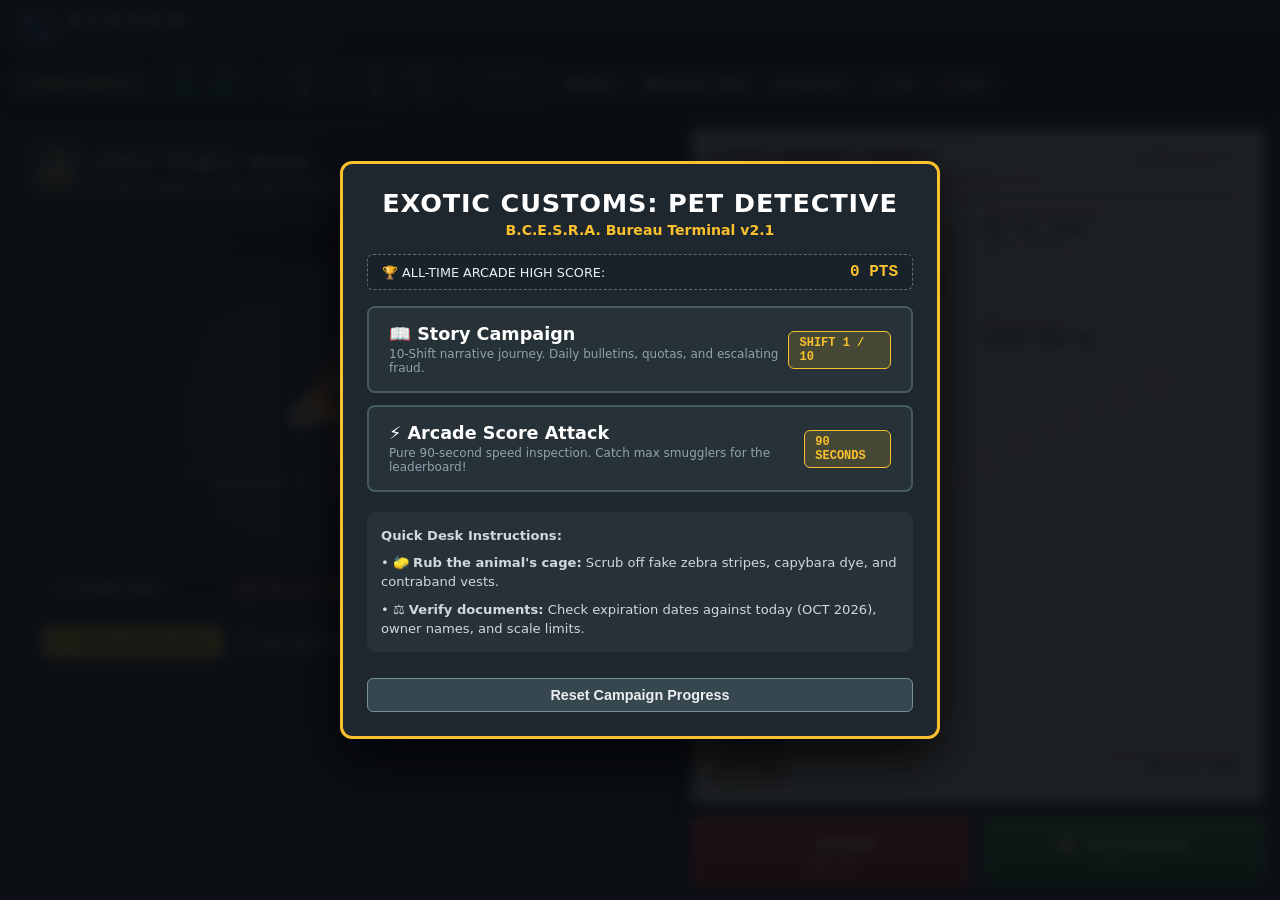
==== commit 01b5296a: "Milestone 1 & 2: Modular architecture (HTML/CSS/JS), Main Menu, Daily Bulletin, 10-Shift Progression" ====
--- a/game.html
+++ b/game.html
@@ -3,1155 +3,9 @@
 <head>
   <meta charset="UTF-8" />
   <meta name="viewport" content="width=device-width, initial-scale=1.0, maximum-scale=1.0, user-scalable=no" />
-  <title>Exotic Customs: Pet Detective v2.0</title>
-  <style>
-    :root {
-      --bg-desk: #232b36;
-      --desk-pad: #37474f;
-      --paper-bg: #fdf8e9;
-      --paper-border: #d4c5a9;
-      --ink: #1a1a1a;
-      --cites-stamp-red: #d32f2f;
-      --cites-stamp-green: #2e7d32;
-      --accent-gold: #fbc02d;
-      --accent-blue: #0288d1;
-      --accent-cyan: #00e5ff;
-      --danger: #e53935;
-      --success: #43a047;
-      --lcd-green: #00e676;
-      --lcd-bg: #00240e;
-      --font-mono: "Courier New", Courier, monospace;
-      --font-sans: system-ui, -apple-system, BlinkMacSystemFont, "Segoe UI", Roboto, sans-serif;
-    }
-
-    * {
-      box-sizing: border-box;
-      margin: 0;
-      padding: 0;
-      user-select: none;
-      -webkit-user-select: none;
-      -webkit-tap-highlight-color: transparent;
-    }
-
-    body {
-      background-color: var(--bg-desk);
-      font-family: var(--font-sans);
-      color: #eceff1;
-      min-height: 100vh;
-      display: flex;
-      flex-direction: column;
-      overflow-x: hidden;
-    }
-
-    /* TOP DASHBOARD / HEADER */
-    header {
-      background: linear-gradient(180deg, #1b222c 0%, #11161d 100%);
-      border-bottom: 3px solid #0d1217;
-      padding: 10px 16px;
-      display: flex;
-      align-items: center;
-      justify-content: space-between;
-      gap: 12px;
-      box-shadow: 0 4px 15px rgba(0,0,0,0.5);
-      z-index: 10;
-      flex-wrap: wrap;
-    }
-
-    .agency-branding {
-      display: flex;
-      align-items: center;
-      gap: 10px;
-    }
-
-    .agency-badge {
-      font-size: 1.8rem;
-      background: #37474f;
-      border: 2px solid var(--accent-gold);
-      border-radius: 50%;
-      width: 44px;
-      height: 44px;
-      display: flex;
-      align-items: center;
-      justify-content: center;
-      box-shadow: 0 2px 8px rgba(0,0,0,0.4);
-    }
-
-    .agency-text h1 {
-      font-size: 1.05rem;
-      font-weight: 800;
-      letter-spacing: 0.8px;
-      color: #fff;
-      text-transform: uppercase;
-      line-height: 1.1;
-    }
-
-    .agency-text span {
-      font-size: 0.68rem;
-      color: #90a4ae;
-      letter-spacing: 0.5px;
-    }
-
-    .hud-metrics {
-      display: flex;
-      align-items: center;
-      gap: 12px;
-      flex-wrap: wrap;
-    }
-
-    .metric-card {
-      background: #19202a;
-      border: 1px solid #37474f;
-      border-radius: 6px;
-      padding: 5px 12px;
-      text-align: center;
-      min-width: 80px;
-    }
-
-    .metric-card .label {
-      font-size: 0.62rem;
-      font-weight: 700;
-      color: #90a4ae;
-      text-transform: uppercase;
-      letter-spacing: 0.8px;
-      margin-bottom: 1px;
-    }
-
-    .metric-card .value {
-      font-family: var(--font-mono);
-      font-size: 1.25rem;
-      font-weight: 800;
-      color: #fff;
-    }
-
-    .metric-card.timer-card .value {
-      color: var(--lcd-green);
-    }
-
-    .metric-card.timer-card.frozen .value {
-      color: var(--accent-cyan);
-      text-shadow: 0 0 10px var(--accent-cyan);
-    }
-
-    .metric-card.timer-card.urgent .value {
-      color: var(--danger);
-      animation: pulse-urgent 0.8s infinite alternate;
-    }
-
-    @keyframes pulse-urgent {
-      from { transform: scale(1); filter: drop-shadow(0 0 2px var(--danger)); }
-      to { transform: scale(1.08); filter: drop-shadow(0 0 8px var(--danger)); }
-    }
-
-    .player-turn-badge {
-      background: var(--accent-gold);
-      color: #111;
-      padding: 4px 10px;
-      border-radius: 4px;
-      font-size: 0.72rem;
-      font-weight: 800;
-      letter-spacing: 0.5px;
-      display: none;
-      animation: bounce 1s infinite alternate;
-    }
-
-    @keyframes bounce {
-      from { transform: translateY(0); }
-      to { transform: translateY(-2px); }
-    }
-
-    .strikes-container {
-      display: flex;
-      gap: 5px;
-      margin-top: 3px;
-    }
-
-    .strike-box {
-      width: 20px;
-      height: 20px;
-      background: #263238;
-      border: 1px solid #455a64;
-      border-radius: 4px;
-      display: flex;
-      align-items: center;
-      justify-content: center;
-      font-size: 0.8rem;
-      color: #546e7a;
-      font-weight: bold;
-    }
-
-    .strike-box.active {
-      background: #d32f2f;
-      border-color: #ff5252;
-      color: #fff;
-      box-shadow: 0 0 8px rgba(255, 23, 68, 0.7);
-    }
-
-    .header-btns {
-      display: flex;
-      gap: 8px;
-    }
-
-    .btn-icon {
-      background: #263238;
-      border: 1px solid #455a64;
-      color: #eceff1;
-      padding: 6px 10px;
-      border-radius: 6px;
-      cursor: pointer;
-      font-size: 0.8rem;
-      font-weight: 600;
-      display: flex;
-      align-items: center;
-      gap: 5px;
-      transition: all 0.2s;
-    }
-
-    .btn-icon:hover {
-      background: #37474f;
-      border-color: #78909c;
-    }
-
-    /* MAIN DESK PLAY AREA */
-    main {
-      flex: 1;
-      padding: 14px 16px;
-      display: grid;
-      grid-template-columns: 1.15fr 1fr;
-      gap: 16px;
-      max-width: 1400px;
-      margin: 0 auto;
-      width: 100%;
-    }
-
-    /* LEFT PANEL: PASSENGER & ANIMAL INSPECTION */
-    .inspection-bay {
-      background: #263238;
-      border-radius: 10px;
-      border: 2px solid #37474f;
-      display: flex;
-      flex-direction: column;
-      overflow: hidden;
-      box-shadow: 0 8px 24px rgba(0,0,0,0.35);
-    }
-
-    .passenger-booth {
-      background: #1e272e;
-      padding: 10px 14px;
-      border-bottom: 2px solid #37474f;
-      display: flex;
-      align-items: center;
-      gap: 12px;
-    }
-
-    .passenger-avatar {
-      width: 52px;
-      height: 52px;
-      background: #34495e;
-      border: 2px solid var(--accent-gold);
-      border-radius: 8px;
-      display: flex;
-      align-items: center;
-      justify-content: center;
-      font-size: 2rem;
-      flex-shrink: 0;
-      position: relative;
-    }
-
-    .passenger-details {
-      flex: 1;
-      min-width: 0;
-    }
-
-    .passenger-name-tag {
-      font-size: 0.68rem;
-      text-transform: uppercase;
-      letter-spacing: 0.8px;
-      color: #b0bec5;
-    }
-
-    .passenger-name {
-      font-size: 1rem;
-      font-weight: 700;
-      color: #fff;
-      white-space: nowrap;
-      overflow: hidden;
-      text-overflow: ellipsis;
-    }
-
-    .speech-bubble {
-      margin-top: 3px;
-      background: #2c3e50;
-      border-left: 3px solid var(--accent-gold);
-      padding: 4px 8px;
-      border-radius: 0 6px 6px 0;
-      font-size: 0.78rem;
-      font-style: italic;
-      color: #eceff1;
-      line-height: 1.3;
-    }
-
-    /* ANIMAL DISPLAY & SCALE */
-    .animal-stage-container {
-      padding: 12px 14px;
-      display: flex;
-      flex-direction: column;
-      gap: 10px;
-      flex: 1;
-    }
-
-    .scale-bar {
-      background: #111;
-      border: 2px solid #455a64;
-      border-radius: 6px;
-      padding: 6px 12px;
-      display: flex;
-      align-items: center;
-      justify-content: space-between;
-    }
-
-    .scale-label {
-      font-size: 0.72rem;
-      font-weight: bold;
-      color: #78909c;
-      letter-spacing: 0.8px;
-    }
-
-    .scale-digital-readout {
-      font-family: var(--font-mono);
-      font-size: 1.25rem;
-      font-weight: 800;
-      color: var(--lcd-green);
-      background: var(--lcd-bg);
-      padding: 2px 8px;
-      border-radius: 4px;
-      border: 1px solid #004d20;
-      letter-spacing: 1.5px;
-      text-shadow: 0 0 8px rgba(0, 230, 118, 0.6);
-    }
-
-    /* INTERACTIVE CANVAS CAGE */
-    .viewport-box {
-      position: relative;
-      background: radial-gradient(circle at center, #3b4d58 0%, #1f2a30 100%);
-      border: 3px solid #455a64;
-      border-radius: 8px;
-      height: 290px;
-      display: flex;
-      align-items: center;
-      justify-content: center;
-      overflow: hidden;
-      box-shadow: inset 0 0 25px rgba(0,0,0,0.6);
-    }
-
-    .viewport-box::before {
-      content: "";
-      position: absolute;
-      inset: 0;
-      background: repeating-linear-gradient(
-        90deg,
-        rgba(255, 255, 255, 0.03) 0px,
-        rgba(255, 255, 255, 0.03) 1px,
-        transparent 1px,
-        transparent 35px
-      );
-      pointer-events: none;
-    }
-
-    .animal-underlayer {
-      position: absolute;
-      inset: 0;
-      display: flex;
-      flex-direction: column;
-      align-items: center;
-      justify-content: center;
-      pointer-events: none;
-    }
-
-    .animal-illustration {
-      font-size: 6.8rem;
-      filter: drop-shadow(0 12px 15px rgba(0,0,0,0.5));
-      transition: transform 0.2s cubic-bezier(0.175, 0.885, 0.32, 1.275);
-    }
-
-    .animal-revealed-tag {
-      margin-top: 8px;
-      background: rgba(0, 0, 0, 0.78);
-      border: 1px solid var(--accent-gold);
-      color: #fff;
-      padding: 3px 10px;
-      border-radius: 12px;
-      font-size: 0.78rem;
-      font-weight: bold;
-      letter-spacing: 0.5px;
-      box-shadow: 0 2px 6px rgba(0,0,0,0.4);
-      display: flex;
-      align-items: center;
-      gap: 6px;
-    }
-
-    .animal-scratch-canvas {
-      position: absolute;
-      top: 0;
-      left: 0;
-      width: 100%;
-      height: 100%;
-      cursor: crosshair;
-      z-index: 5;
-      touch-action: none;
-    }
-
-    /* GADGET TRAY: SQUEAKER & COFFEE */
-    .gadget-tray {
-      display: flex;
-      align-items: center;
-      justify-content: space-between;
-      gap: 8px;
-      background: #18222a;
-      padding: 6px 10px;
-      border-radius: 6px;
-      border: 1px solid #37474f;
-    }
-
-    .gadget-btn {
-      background: #263238;
-      border: 1px solid #455a64;
-      color: #eceff1;
-      padding: 5px 10px;
-      border-radius: 5px;
-      cursor: pointer;
-      font-size: 0.75rem;
-      font-weight: 700;
-      display: flex;
-      align-items: center;
-      gap: 5px;
-      transition: all 0.15s;
-    }
-
-    .gadget-btn:active {
-      transform: scale(0.96);
-    }
-
-    .gadget-btn.coffee {
-      border-color: #8d6e63;
-      background: #3e2723;
-      color: #ffccbc;
-    }
-
-    .gadget-btn.coffee.used {
-      opacity: 0.4;
-      pointer-events: none;
-      filter: grayscale(1);
-    }
-
-    /* TOOL CONTROLS */
-    .toolbox {
-      display: flex;
-      align-items: center;
-      justify-content: space-between;
-      gap: 8px;
-      background: #1e272e;
-      padding: 8px 10px;
-      border-radius: 6px;
-      border: 1px solid #37474f;
-      flex-wrap: wrap;
-    }
-
-    .tool-group {
-      display: flex;
-      gap: 6px;
-    }
-
-    .tool-btn {
-      background: #2c3e50;
-      border: 2px solid #455a64;
-      color: #cfd8dc;
-      padding: 6px 12px;
-      border-radius: 6px;
-      font-size: 0.78rem;
-      font-weight: 700;
-      cursor: pointer;
-      display: flex;
-      align-items: center;
-      gap: 5px;
-      transition: all 0.15s ease;
-    }
-
-    .tool-btn.active {
-      background: var(--accent-gold);
-      color: #111;
-      border-color: #ffd54f;
-      box-shadow: 0 0 10px rgba(251, 192, 45, 0.5);
-    }
-
-    .wipe-progress-text {
-      font-size: 0.72rem;
-      color: #90a4ae;
-      font-weight: 600;
-    }
-
-    /* RIGHT PANEL: CITES PERMIT & VERDICT */
-    .permit-panel {
-      display: flex;
-      flex-direction: column;
-      gap: 12px;
-    }
-
-    .cites-permit {
-      background-color: var(--paper-bg);
-      background-image: radial-gradient(#e0d7be 1px, transparent 1px);
-      background-size: 16px 16px;
-      border: 3px double var(--paper-border);
-      border-radius: 8px;
-      padding: 16px 20px;
-      color: var(--ink);
-      box-shadow: 0 10px 30px rgba(0,0,0,0.45);
-      position: relative;
-      flex: 1;
-      display: flex;
-      flex-direction: column;
-      justify-content: space-between;
-    }
-
-    .cites-permit::before {
-      content: "CITES VERIFIED";
-      position: absolute;
-      top: 50%;
-      left: 50%;
-      transform: translate(-50%, -50%) rotate(-25deg);
-      font-size: 2.8rem;
-      font-weight: 900;
-      color: rgba(180, 160, 130, 0.12);
-      pointer-events: none;
-      letter-spacing: 4px;
-      white-space: nowrap;
-    }
-
-    .permit-header {
-      border-bottom: 2px solid #5d4037;
-      padding-bottom: 8px;
-      display: flex;
-      justify-content: space-between;
-      align-items: flex-start;
-    }
-
-    .permit-title-wrap h2 {
-      font-size: 1.05rem;
-      text-transform: uppercase;
-      font-weight: 900;
-      letter-spacing: 0.8px;
-      color: #3e2723;
-    }
-
-    .permit-title-wrap span {
-      font-size: 0.65rem;
-      color: #795548;
-      font-weight: bold;
-      letter-spacing: 1px;
-    }
-
-    .permit-code {
-      font-family: var(--font-mono);
-      font-size: 0.8rem;
-      font-weight: bold;
-      color: #5d4037;
-      border: 1px dashed #8d6e63;
-      padding: 2px 6px;
-      border-radius: 4px;
-      background: rgba(255,255,255,0.6);
-    }
-
-    .permit-fields {
-      display: grid;
-      grid-template-columns: 1fr 1fr;
-      gap: 10px 14px;
-      margin: 12px 0;
-    }
-
-    .permit-field {
-      border-bottom: 1px solid #d7ccc8;
-      padding-bottom: 3px;
-    }
-
-    .permit-field.full-width {
-      grid-column: span 2;
-    }
-
-    .permit-field .p-label {
-      font-size: 0.62rem;
-      font-weight: 800;
-      color: #8d6e63;
-      text-transform: uppercase;
-      letter-spacing: 0.5px;
-      margin-bottom: 1px;
-    }
-
-    .permit-field .p-value {
-      font-family: var(--font-mono);
-      font-size: 0.9rem;
-      font-weight: 700;
-      color: #212121;
-    }
-
-    .permit-field .p-subtext {
-      font-size: 0.68rem;
-      color: #616161;
-      font-style: italic;
-    }
-
-    .official-seal-row {
-      display: flex;
-      align-items: center;
-      justify-content: space-between;
-      border-top: 1px dashed #bcaaa4;
-      padding-top: 10px;
-      margin-top: auto;
-    }
-
-    .security-hologram {
-      width: 70px;
-      height: 44px;
-      border: 2px solid #8d6e63;
-      background: linear-gradient(135deg, #e0f7fa 0%, #ffe082 50%, #f8bbd0 100%);
-      border-radius: 4px;
-      display: flex;
-      align-items: center;
-      justify-content: center;
-      font-size: 0.62rem;
-      font-weight: 900;
-      color: #37474f;
-      text-shadow: 0 1px 1px #fff;
-      box-shadow: inset 0 0 6px rgba(0,0,0,0.15);
-      position: relative;
-      overflow: hidden;
-      text-align: center;
-    }
-
-    .security-hologram.missing {
-      background: #efebe9;
-      border-style: dashed;
-      color: #b0bec5;
-    }
-
-    .security-hologram.missing::after {
-      content: "NO SEAL";
-      color: #d32f2f;
-      font-weight: bold;
-      font-size: 0.62rem;
-    }
-
-    .customs-date-badge {
-      text-align: right;
-    }
-
-    .customs-date-badge .c-label {
-      font-size: 0.6rem;
-      font-weight: 800;
-      color: #8d6e63;
-    }
-
-    .customs-date-badge .c-date {
-      font-family: var(--font-mono);
-      font-size: 0.8rem;
-      font-weight: 800;
-      color: #1b222c;
-    }
-
-    /* VERDICT STAMP CONTROLS */
-    .verdict-actions {
-      display: grid;
-      grid-template-columns: 1fr 1fr;
-      gap: 12px;
-    }
-
-    .stamp-btn {
-      padding: 16px 14px;
-      border-radius: 8px;
-      font-family: var(--font-sans);
-      font-size: 1.15rem;
-      font-weight: 900;
-      letter-spacing: 1px;
-      cursor: pointer;
-      border: none;
-      display: flex;
-      flex-direction: column;
-      align-items: center;
-      justify-content: center;
-      gap: 3px;
-      transition: all 0.1s ease;
-      box-shadow: 0 5px 0 rgba(0,0,0,0.35), 0 8px 18px rgba(0,0,0,0.3);
-      position: relative;
-    }
-
-    .stamp-btn:active {
-      transform: translateY(3px);
-      box-shadow: 0 2px 0 rgba(0,0,0,0.35), 0 3px 8px rgba(0,0,0,0.2);
-    }
-
-    .stamp-btn.deny {
-      background: linear-gradient(180deg, #e53935 0%, #b71c1c 100%);
-      color: #fff;
-      border: 2px solid #ff8a80;
-    }
-
-    .stamp-btn.approve {
-      background: linear-gradient(180deg, #43a047 0%, #1b5e20 100%);
-      color: #fff;
-      border: 2px solid #a5d6a7;
-    }
-
-    .stamp-btn .shortcut-tag {
-      font-size: 0.62rem;
-      font-weight: 700;
-      opacity: 0.85;
-      letter-spacing: 0.5px;
-    }
-
-    /* PHYSICAL STAMP OVERLAY EFFECT ON VERDICT */
-    .rubber-stamp-overlay {
-      position: absolute;
-      top: 50%;
-      left: 50%;
-      transform: translate(-50%, -50%) rotate(-15deg) scale(2);
-      font-size: 3rem;
-      font-weight: 900;
-      letter-spacing: 3px;
-      padding: 6px 20px;
-      border: 6px solid;
-      border-radius: 12px;
-      text-transform: uppercase;
-      opacity: 0;
-      pointer-events: none;
-      z-index: 50;
-      transition: transform 0.15s cubic-bezier(0.175, 0.885, 0.32, 1.275), opacity 0.15s ease;
-    }
-
-    .rubber-stamp-overlay.active-stamp {
-      opacity: 0.92;
-      transform: translate(-50%, -50%) rotate(-12deg) scale(1);
-    }
-
-    .rubber-stamp-overlay.approved {
-      color: var(--cites-stamp-green);
-      border-color: var(--cites-stamp-green);
-      background: rgba(46, 125, 50, 0.15);
-      box-shadow: 0 0 15px rgba(46, 125, 50, 0.4);
-    }
-
-    .rubber-stamp-overlay.denied {
-      color: var(--cites-stamp-red);
-      border-color: var(--cites-stamp-red);
-      background: rgba(211, 47, 47, 0.15);
-      box-shadow: 0 0 15px rgba(211, 47, 47, 0.4);
-    }
-
-    /* SCREEN SHAKE ANIMATION */
-    .screen-shake {
-      animation: shake 0.35s cubic-bezier(.36,.07,.19,.97) both;
-    }
-
-    @keyframes shake {
-      10%, 90% { transform: translate3d(-3px, 1px, 0); }
-      20%, 80% { transform: translate3d(4px, -2px, 0); }
-      30%, 50%, 70% { transform: translate3d(-6px, 3px, 0); }
-      40%, 60% { transform: translate3d(6px, -3px, 0); }
-    }
-
-    /* TOAST / FEEDBACK POPUP */
-    .verdict-feedback {
-      position: fixed;
-      bottom: 24px;
-      left: 50%;
-      transform: translateX(-50%) translateY(120px);
-      background: #1e272e;
-      border: 2px solid var(--accent-gold);
-      padding: 10px 20px;
-      border-radius: 8px;
-      display: flex;
-      align-items: center;
-      gap: 10px;
-      font-weight: 700;
-      font-size: 0.88rem;
-      color: #fff;
-      box-shadow: 0 12px 30px rgba(0,0,0,0.6);
-      transition: transform 0.25s cubic-bezier(0.175, 0.885, 0.32, 1.275);
-      z-index: 100;
-      max-width: 90%;
-    }
-
-    .verdict-feedback.show {
-      transform: translateX(-50%) translateY(0);
-    }
-
-    .verdict-feedback.correct {
-      border-color: var(--success);
-      background: #1b3820;
-    }
-
-    .verdict-feedback.wrong {
-      border-color: var(--danger);
-      background: #3b1818;
-    }
-
-    /* MODAL OVERLAYS */
-    .modal-backdrop {
-      position: fixed;
-      inset: 0;
-      background: rgba(10, 14, 18, 0.9);
-      backdrop-filter: blur(6px);
-      display: flex;
-      align-items: center;
-      justify-content: center;
-      z-index: 200;
-      padding: 16px;
-      overflow-y: auto;
-    }
-
-    .modal-card {
-      background: #1e272e;
-      border: 3px solid var(--accent-gold);
-      border-radius: 12px;
-      width: 100%;
-      max-width: 600px;
-      padding: 24px;
-      box-shadow: 0 20px 50px rgba(0,0,0,0.8);
-      text-align: center;
-      max-height: 92vh;
-      overflow-y: auto;
-    }
-
-    .modal-card h2 {
-      font-size: 1.6rem;
-      font-weight: 900;
-      color: #fff;
-      margin-bottom: 4px;
-      text-transform: uppercase;
-      letter-spacing: 0.8px;
-    }
-
-    .modal-card .subtitle {
-      color: var(--accent-gold);
-      font-weight: 600;
-      font-size: 0.88rem;
-      margin-bottom: 16px;
-    }
-
-    .guide-box {
-      background: #263238;
-      border-radius: 8px;
-      padding: 14px;
-      text-align: left;
-      margin-bottom: 18px;
-      font-size: 0.82rem;
-      line-height: 1.45;
-      color: #cfd8dc;
-      display: flex;
-      flex-direction: column;
-      gap: 8px;
-    }
-
-    .guide-item {
-      display: flex;
-      align-items: flex-start;
-      gap: 10px;
-    }
-
-    .guide-item .g-icon {
-      font-size: 1.2rem;
-      flex-shrink: 0;
-    }
-
-    /* MODE SELECTOR BUTTONS */
-    .mode-selection-grid {
-      display: grid;
-      grid-template-columns: 1fr 1fr;
-      gap: 10px;
-      margin-bottom: 16px;
-    }
-
-    .mode-btn {
-      background: #263238;
-      border: 2px solid #455a64;
-      padding: 12px 10px;
-      border-radius: 8px;
-      cursor: pointer;
-      text-align: center;
-      transition: all 0.15s;
-      color: #eceff1;
-    }
-
-    .mode-btn:hover, .mode-btn.active {
-      border-color: var(--accent-gold);
-      background: #37474f;
-    }
-
-    .mode-btn.active {
-      box-shadow: 0 0 10px rgba(251, 192, 45, 0.4);
-    }
-
-    .mode-btn .m-title {
-      font-weight: 800;
-      font-size: 0.95rem;
-      display: flex;
-      align-items: center;
-      justify-content: center;
-      gap: 6px;
-      margin-bottom: 3px;
-    }
-
-    .mode-btn .m-desc {
-      font-size: 0.68rem;
-      color: #90a4ae;
-      line-height: 1.2;
-    }
-
-    .versus-inputs-box {
-      background: #18222a;
-      border: 1px dashed var(--accent-gold);
-      padding: 12px;
-      border-radius: 6px;
-      margin-bottom: 14px;
-      display: none;
-    }
-
-    .versus-inputs-box.show {
-      display: block;
-    }
-
-    .versus-field-row {
-      display: flex;
-      gap: 10px;
-      margin-top: 6px;
-    }
-
-    .versus-input {
-      flex: 1;
-      background: #263238;
-      border: 1px solid #455a64;
-      color: #fff;
-      padding: 8px 10px;
-      border-radius: 4px;
-      font-size: 0.85rem;
-      font-weight: 700;
-    }
-
-    .primary-btn {
-      background: linear-gradient(180deg, #ffb300 0%, #f57f17 100%);
-      border: 2px solid #ffe082;
-      color: #111;
-      font-size: 1.1rem;
-      font-weight: 900;
-      padding: 12px 24px;
-      border-radius: 8px;
-      cursor: pointer;
-      letter-spacing: 0.8px;
-      box-shadow: 0 4px 15px rgba(255, 179, 0, 0.4);
-      transition: all 0.15s ease;
-      width: 100%;
-    }
-
-    .primary-btn:hover {
-      transform: translateY(-2px);
-      box-shadow: 0 6px 20px rgba(255, 179, 0, 0.6);
-    }
-
-    /* SUMMARY STATS TABLE */
-    .summary-grid {
-      display: grid;
-      grid-template-columns: 1fr 1fr;
-      gap: 10px;
-      margin-bottom: 18px;
-    }
-
-    .summary-tile {
-      background: #263238;
-      padding: 10px;
-      border-radius: 6px;
-      border: 1px solid #37474f;
-    }
-
-    .summary-tile .s-label {
-      font-size: 0.68rem;
-      color: #90a4ae;
-      text-transform: uppercase;
-      font-weight: bold;
-    }
-
-    .summary-tile .s-value {
-      font-family: var(--font-mono);
-      font-size: 1.45rem;
-      font-weight: 800;
-      color: #fff;
-    }
-
-    .rank-badge {
-      font-size: 2.6rem;
-      font-weight: 900;
-      margin: 8px 0;
-      color: var(--accent-gold);
-      text-shadow: 0 0 15px rgba(255, 193, 7, 0.6);
-    }
-
-    /* VERSUS PODIUM COMPARISON */
-    .versus-podium {
-      display: grid;
-      grid-template-columns: 1fr 1fr;
-      gap: 12px;
-      margin-bottom: 18px;
-    }
-
-    .podium-card {
-      background: #263238;
-      border: 2px solid #455a64;
-      border-radius: 8px;
-      padding: 12px;
-      text-align: center;
-      position: relative;
-    }
-
-    .podium-card.winner {
-      border-color: var(--accent-gold);
-      background: #2d3844;
-      box-shadow: 0 0 15px rgba(251, 192, 45, 0.35);
-    }
-
-    .podium-card .p-crown {
-      font-size: 1.8rem;
-      display: block;
-      margin-bottom: 2px;
-    }
-
-    .podium-card .p-name {
-      font-size: 1rem;
-      font-weight: 800;
-      color: #fff;
-      margin-bottom: 6px;
-    }
-
-    .podium-card .p-score {
-      font-family: var(--font-mono);
-      font-size: 1.5rem;
-      font-weight: 900;
-      color: var(--accent-gold);
-    }
-
-    .podium-card .p-sub {
-      font-size: 0.72rem;
-      color: #90a4ae;
-      margin-top: 4px;
-    }
-
-    /* PET-DEX DOSSIER GRID */
-    .petdex-grid {
-      display: grid;
-      grid-template-columns: repeat(auto-fill, minmax(130px, 1fr));
-      gap: 10px;
-      max-height: 52vh;
-      overflow-y: auto;
-      padding: 6px;
-      margin-bottom: 14px;
-    }
-
-    .dex-card {
-      background: #263238;
-      border: 2px solid #37474f;
-      border-radius: 8px;
-      padding: 10px 8px;
-      text-align: center;
-      position: relative;
-    }
-
-    .dex-card.discovered {
-      border-color: var(--accent-gold);
-      background: #2c3846;
-    }
-
-    .dex-card .dex-icon {
-      font-size: 2.5rem;
-      margin-bottom: 4px;
-      filter: drop-shadow(0 2px 4px rgba(0,0,0,0.4));
-    }
-
-    .dex-card.locked .dex-icon {
-      filter: grayscale(1) opacity(0.3);
-    }
-
-    .dex-card .dex-name {
-      font-size: 0.75rem;
-      font-weight: 800;
-      color: #fff;
-      line-height: 1.2;
-    }
-
-    .dex-card.locked .dex-name {
-      color: #78909c;
-    }
-
-    .dex-card .dex-species {
-      font-size: 0.65rem;
-      color: #90a4ae;
-      font-style: italic;
-      margin-top: 2px;
-    }
-
-    .dex-card .dex-busted-tag {
-      position: absolute;
-      top: 4px;
-      right: 4px;
-      background: var(--danger);
-      color: #fff;
-      font-size: 0.55rem;
-      font-weight: 900;
-      padding: 1px 4px;
-      border-radius: 3px;
-    }
-
-    /* CUSTOM SUSPECTS LIST */
-    .suspect-form-row {
-      display: flex;
-      gap: 8px;
-      margin-bottom: 12px;
-    }
-
-    .suspect-item {
-      display: flex;
-      align-items: center;
-      justify-content: space-between;
-      background: #263238;
-      border: 1px solid #37474f;
-      padding: 8px 12px;
-      border-radius: 6px;
-      margin-bottom: 6px;
-      text-align: left;
-    }
-
-    .suspect-item .s-info {
-      font-size: 0.8rem;
-    }
-
-    .hidden {
-      display: none !important;
-    }
-
-    @media (max-width: 900px) {
-      main {
-        grid-template-columns: 1fr;
-      }
-      .hud-metrics {
-        gap: 6px;
-      }
-      .metric-card {
-        min-width: 65px;
-        padding: 3px 6px;
-      }
-      .metric-card .value {
-        font-size: 1.1rem;
-      }
-      .stamp-btn {
-        padding: 14px 10px;
-        font-size: 1.05rem;
-      }
-    }
-  </style>
+  <title>Exotic Customs: Pet Detective</title>
+  <link rel="stylesheet" href="style.css" />
+  <script src="game.js" defer></script>
 </head>
 <body>
 
@@ -1166,7 +20,7 @@
     </div>
 
     <div class="hud-metrics">
-      <div class="player-turn-badge" id="hudPlayerBadge">PLAYER 1 TURN</div>
+      <div class="mode-badge" id="hudModeBadge">STORY: SHIFT 1</div>
 
       <div class="metric-card timer-card" id="timerBox">
         <div class="label">Shift Timer</div>
@@ -1176,6 +30,11 @@
       <div class="metric-card">
         <div class="label">Score</div>
         <div class="value" id="hudScore">0</div>
+      </div>
+
+      <div class="metric-card" id="hudQuotaCard">
+        <div class="label">Shift Quota</div>
+        <div class="value" id="hudQuota">0 / 4</div>
       </div>
 
       <div class="metric-card">
@@ -1188,6 +47,7 @@
       </div>
 
       <div class="header-btns">
+        <button class="btn-icon" id="btnMainMenu" title="Return to Main Menu">🏠 Menu</button>
         <button class="btn-icon" id="btnOpenDex" title="View Pet-Dex Scrapbook">📖 Pet-Dex <span id="dexCountBadge">(0/12)</span></button>
         <button class="btn-icon" id="btnCustomSuspects" title="Add Friends to Suspect Roster">🥸 Suspects</button>
         <button class="btn-icon" id="btnSoundToggle" title="Toggle Sound">🔊 ON</button>
@@ -1228,7 +88,7 @@
           </div>
 
           <!-- Scratch Canvas Overlay for Disguise Rubbing -->
-          <canvas class="animal-scratch-canvas" id="scratchCanvas" width="560" height="290"></canvas>
+          <canvas class="animal-scratch-canvas" id="scratchCanvas" width="560" height="280"></canvas>
         </div>
 
         <!-- GADGET TRAY (Vocalizer & Coffee Panic Button) -->
@@ -1239,7 +99,7 @@
           <button class="gadget-btn coffee" id="btnCoffee">
             <span>☕</span> Inspector Coffee (Freeze 5s)
           </button>
-          <span class="wipe-progress-text" id="wipeStatus">Scrub animal to reveal hidden features!</span>
+          <span class="wipe-progress-text" id="wipeStatus">Scrub animal to inspect!</span>
         </div>
 
         <!-- TOOL CONTROLS -->
@@ -1334,125 +194,112 @@
     <span id="toastMsg">CORRECT! Good catch officer! (+100 PTS)</span>
   </div>
 
-  <!-- START SHIFT & MODE SELECTION MODAL -->
-  <div class="modal-backdrop" id="startModal">
+  <!-- 1. MAIN MENU OVERLAY -->
+  <div class="modal-backdrop" id="mainMenuModal">
     <div class="modal-card">
       <h2>Exotic Customs: Pet Detective</h2>
-      <div class="subtitle">Arcade Border Inspection Simulator v2.0</div>
-
-      <div class="mode-selection-grid">
-        <div class="mode-btn active" id="btnModeSolo">
-          <div class="m-title">🕵️ Solo Shift</div>
-          <div class="m-desc">Standard 90s career shift. Chase the S+ Detective rank!</div>
-        </div>
-        <div class="mode-btn" id="btnModeVersus">
-          <div class="m-title">🏆 2-Player Duel</div>
-          <div class="m-desc">Pass &amp; play showdown! Compete head-to-head.</div>
-        </div>
-      </div>
-
-      <!-- VERSUS PLAYER NAMES INPUT -->
-      <div class="versus-inputs-box" id="versusBox">
-        <div style="font-size:0.75rem; font-weight:bold; color:var(--accent-gold); margin-bottom:4px;">ENTER DETECTIVE NAMES:</div>
-        <div class="versus-field-row">
-          <input type="text" class="versus-input" id="inputP1Name" value="Player 1" maxlength="14" placeholder="Player 1 Name" />
-          <input type="text" class="versus-input" id="inputP2Name" value="Player 2" maxlength="14" placeholder="Player 2 Name" />
-        </div>
-      </div>
-      
+      <div class="subtitle">B.C.E.S.R.A. Bureau Terminal v2.1</div>
+
+      <div class="high-score-banner">
+        <span>🏆 ALL-TIME ARCADE HIGH SCORE:</span>
+        <span class="hs-val" id="menuArcadeHighScore">0 PTS</span>
+      </div>
+
+      <div class="menu-options-grid">
+        <!-- Story Mode Button -->
+        <div class="menu-big-btn" id="btnMenuStory">
+          <div class="menu-btn-content">
+            <div class="btn-heading">📖 Story Campaign</div>
+            <div class="btn-sub">10-Shift narrative journey. Daily bulletins, quotas, and escalating fraud.</div>
+          </div>
+          <span class="menu-btn-badge" id="menuStoryBadge">SHIFT 1 / 10</span>
+        </div>
+
+        <!-- Arcade Mode Button -->
+        <div class="menu-big-btn" id="btnMenuArcade">
+          <div class="menu-btn-content">
+            <div class="btn-heading">⚡ Arcade Score Attack</div>
+            <div class="btn-sub">Pure 90-second speed inspection. Catch max smugglers for the leaderboard!</div>
+          </div>
+          <span class="menu-btn-badge">90 SECONDS</span>
+        </div>
+      </div>
+
       <div class="guide-box">
-        <div class="guide-item">
-          <div class="g-icon">🧽</div>
-          <div><strong>Scrub the Animal:</strong> Drag mouse or finger to wipe off fake paint, hair dye, or heavy disguise vests!</div>
-        </div>
-        <div class="guide-item">
-          <div class="g-icon">⚖️</div>
-          <div><strong>Check Weight &amp; Dates:</strong> Check scale vs declared weight. Check permit expiry vs today (OCT 2026)!</div>
-        </div>
-        <div class="guide-item">
-          <div class="g-icon">☕</div>
-          <div><strong>New Desk Gadgets:</strong> Use <strong>Inspector Coffee</strong> to freeze the clock for 5s, or provoke sounds!</div>
-        </div>
-      </div>
-
-      <button class="primary-btn" id="btnStartGame">REPORT FOR SHIFT</button>
-    </div>
-  </div>
-
-  <!-- VERSUS INTERMISSION MODAL (PASS THE DEVICE) -->
-  <div class="modal-backdrop hidden" id="intermissionModal">
-    <div class="modal-card">
-      <h2>SHIFT COMPLETE!</h2>
-      <div class="subtitle" id="intermissionTitle">Player 1 Finished</div>
-
-      <div class="summary-tile" style="margin-bottom:16px;">
-        <div class="s-label">Round 1 Score</div>
-        <div class="s-value" id="intermissionScore">900</div>
-      </div>
-
-      <div class="guide-box" style="text-align:center;">
-        <p style="font-size:1.1rem; color:#fff; font-weight:800;">🔄 PASS THE DEVICE!</p>
-        <p id="intermissionPrompt">Hand the screen to Player 2 to see if they can beat this score.</p>
-      </div>
-
-      <button class="primary-btn" id="btnStartP2">START PLAYER 2 SHIFT</button>
-    </div>
-  </div>
-
-  <!-- SHIFT REPORT / GAME OVER MODAL -->
+        <p><strong>Quick Desk Instructions:</strong></p>
+        <p>&bull; 🧽 <strong>Rub the animal's cage:</strong> Scrub off fake zebra stripes, capybara dye, and contraband vests.</p>
+        <p>&bull; ⚖️ <strong>Verify documents:</strong> Check expiration dates against today (OCT 2026), owner names, and scale limits.</p>
+      </div>
+
+      <div style="display:flex; gap:10px;">
+        <button class="secondary-btn" id="btnResetStory">Reset Campaign Progress</button>
+      </div>
+    </div>
+  </div>
+
+  <!-- 2. DAILY BULLETIN SCREEN (STORY MODE DISPATCH) -->
+  <div class="modal-backdrop hidden" id="bulletinModal">
+    <div class="modal-card" style="max-width:620px;">
+      <h2>DAILY BULLETIN</h2>
+      <div class="subtitle">B.C.E.S.R.A. Official Staff Dispatch</div>
+
+      <div class="bulletin-paper">
+        <div class="bulletin-header-stamp">
+          <span class="b-agency">OFFICIAL MEMORANDUM // DEPT 9</span>
+          <span class="b-confidential">RESTRICTED ACCESS</span>
+        </div>
+
+        <div class="bulletin-title" id="bulletinTitle">Shift 1: Rookie Orientation - The Paper Trail</div>
+        <div class="bulletin-story" id="bulletinStory">
+          Welcome to the customs desk, Officer. Your shift begins immediately. Keep your eyes sharp for forged dates and mismatched owner identities.
+        </div>
+
+        <div class="bulletin-rules-box">
+          <div class="bulletin-rules-title">TODAY'S OPERATIONAL DIRECTIVES &amp; RULES:</div>
+          <ul class="bulletin-rules-list" id="bulletinRulesList">
+            <li>&bull; Target Quota: Process 4 cases correctly.</li>
+            <li>&bull; Watch for expired permit dates prior to OCT 14, 2026.</li>
+          </ul>
+        </div>
+      </div>
+
+      <button class="primary-btn" id="btnStartBulletinShift">ACKNOWLEDGE &amp; COMMENCE SHIFT</button>
+    </div>
+  </div>
+
+  <!-- 3. SHIFT REPORT / GAME OVER MODAL -->
   <div class="modal-backdrop hidden" id="gameOverModal">
     <div class="modal-card">
       <h2 id="endTitle">SHIFT CONCLUDED</h2>
       <div class="subtitle" id="endSubtitle">Agency Performance Review</div>
 
-      <!-- Solo Scorecard -->
-      <div id="soloResultsBlock">
-        <div class="rank-badge" id="endRank">A+</div>
-
-        <div class="summary-grid">
-          <div class="summary-tile">
-            <div class="s-label">Final Score</div>
-            <div class="s-value" id="endScore">800</div>
-          </div>
-          <div class="summary-tile">
-            <div class="s-label">Cases Cleared</div>
-            <div class="s-value" id="endCases">8</div>
-          </div>
-          <div class="summary-tile">
-            <div class="s-label">Smugglers Busted</div>
-            <div class="s-value" id="endSmugglers">5</div>
-          </div>
-          <div class="summary-tile">
-            <div class="s-label">Strikes Taken</div>
-            <div class="s-value" id="endStrikes">1 / 3</div>
-          </div>
-        </div>
-      </div>
-
-      <!-- 2-Player Versus Comparison Podium -->
-      <div id="versusResultsBlock" class="hidden">
-        <div class="versus-podium">
-          <div class="podium-card" id="podiumP1">
-            <span class="p-crown" id="crownP1">👑</span>
-            <div class="p-name" id="nameP1">Player 1</div>
-            <div class="p-score" id="scoreP1">1,200</div>
-            <div class="p-sub" id="subP1">9 Busted &bull; 0 Strikes</div>
-          </div>
-          <div class="podium-card" id="podiumP2">
-            <span class="p-crown" id="crownP2"></span>
-            <div class="p-name" id="nameP2">Player 2</div>
-            <div class="p-score" id="scoreP2">900</div>
-            <div class="p-sub" id="subP2">7 Busted &bull; 1 Strike</div>
-          </div>
-        </div>
-        <div id="versusWinnerBanner" style="font-size:1.1rem; font-weight:900; color:var(--accent-gold); margin-bottom:16px;"></div>
-      </div>
-
-      <button class="primary-btn" id="btnRestart">PLAY AGAIN</button>
-    </div>
-  </div>
-
-  <!-- PET-DEX DOSSIER SCRAPBOOK MODAL -->
+      <div class="rank-badge" id="endRank">A+</div>
+
+      <div class="summary-grid">
+        <div class="summary-tile">
+          <div class="s-label">Final Score</div>
+          <div class="s-value" id="endScore">800</div>
+        </div>
+        <div class="summary-tile">
+          <div class="s-label">Cases Cleared</div>
+          <div class="s-value" id="endCases">8</div>
+        </div>
+        <div class="summary-tile">
+          <div class="s-label">Smugglers Busted</div>
+          <div class="s-value" id="endSmugglers">5</div>
+        </div>
+        <div class="summary-tile">
+          <div class="s-label">Strikes Taken</div>
+          <div class="s-value" id="endStrikes">1 / 3</div>
+        </div>
+      </div>
+
+      <button class="primary-btn" id="btnEndAction">NEXT SHIFT</button>
+      <button class="secondary-btn" id="btnEndReturnMenu">RETURN TO MAIN MENU</button>
+    </div>
+  </div>
+
+  <!-- 4. PET-DEX DOSSIER SCRAPBOOK MODAL -->
   <div class="modal-backdrop hidden" id="petdexModal">
     <div class="modal-card" style="max-width:680px;">
       <h2>📖 The B.C.E.S.R.A. Pet-Dex</h2>
@@ -1462,11 +309,11 @@
         <!-- Rendered dynamically -->
       </div>
 
-      <button class="primary-btn" id="btnCloseDex">BACK TO INSPECTION</button>
-    </div>
-  </div>
-
-  <!-- CUSTOM SUSPECTS MODAL ("PUT US IN THE GAME") -->
+      <button class="primary-btn" id="btnCloseDex">BACK TO DESK</button>
+    </div>
+  </div>
+
+  <!-- 5. CUSTOM SUSPECTS MODAL ("PUT US IN THE GAME") -->
   <div class="modal-backdrop hidden" id="suspectsModal">
     <div class="modal-card">
       <h2>🥸 Customs Suspect Roster</h2>
@@ -1497,7 +344,7 @@
     </div>
   </div>
 
-  <!-- RULES POPUP MODAL -->
+  <!-- 6. RULES POPUP MODAL -->
   <div class="modal-backdrop hidden" id="rulesModal">
     <div class="modal-card">
       <h2>Customs Officer Field Manual</h2>
@@ -1505,7 +352,7 @@
 
       <div class="guide-box">
         <p><strong>DENY ENTRY IF ANY OF THE FOLLOWING OCCUR:</strong></p>
-        <p>🔴 <strong>Animal is Disguised:</strong> Scrubbing reveals a different species (e.g. donkey painted as zebra, capybara disguised as retriever, smuggled macaws, warthog in makeup, alligator disguised as dachshund!).</p>
+        <p>🔴 <strong>Animal is Disguised:</strong> Scrubbing reveals a different species (e.g. donkey painted as zebra, capybara disguised as retriever, smuggled macaws, warthog in makeup, alligator in sweater!).</p>
         <p>🔴 <strong>Expired Permit:</strong> Expiry date is before today's customs date (OCT 14, 2026).</p>
         <p>🔴 <strong>Weight Discrepancy:</strong> Scale reading significantly exceeds permitted limit on permit.</p>
         <p>🔴 <strong>Name Mismatch:</strong> Passenger tag does not match the permit's declared owner.</p>
@@ -1517,1342 +364,5 @@
     </div>
   </div>
 
-  <script>
-    /* ==========================================================================
-       EXOTIC CUSTOMS: PET DETECTIVE v2.0 - AUDIO & GAME ENGINE
-       ========================================================================== */
-
-    class SoundEngine {
-      constructor() {
-        this.ctx = null;
-        this.muted = false;
-      }
-
-      init() {
-        if (!this.ctx) {
-          const AudioContext = window.AudioContext || window.webkitAudioContext;
-          if (AudioContext) {
-            this.ctx = new AudioContext();
-          }
-        }
-        if (this.ctx && this.ctx.state === 'suspended') {
-          this.ctx.resume();
-        }
-      }
-
-      playStamp(approved) {
-        if (this.muted || !this.ctx) return;
-        const now = this.ctx.currentTime;
-        
-        const osc = this.ctx.createOscillator();
-        const gain = this.ctx.createGain();
-        osc.type = approved ? 'sine' : 'triangle';
-        osc.frequency.setValueAtTime(approved ? 130 : 90, now);
-        osc.frequency.exponentialRampToValueAtTime(30, now + 0.18);
-
-        gain.gain.setValueAtTime(0.8, now);
-        gain.gain.exponentialRampToValueAtTime(0.01, now + 0.2);
-
-        osc.connect(gain);
-        gain.connect(this.ctx.destination);
-        osc.start(now);
-        osc.stop(now + 0.22);
-
-        const bufferSize = this.ctx.sampleRate * 0.06;
-        const buffer = this.ctx.createBuffer(1, bufferSize, this.ctx.sampleRate);
-        const data = buffer.getChannelData(0);
-        for (let i = 0; i < bufferSize; i++) {
-          data[i] = (Math.random() * 2 - 1) * Math.exp(-i / (bufferSize * 0.3));
-        }
-        const noise = this.ctx.createBufferSource();
-        noise.buffer = buffer;
-        const noiseGain = this.ctx.createGain();
-        noiseGain.gain.setValueAtTime(0.6, now);
-        noiseGain.gain.exponentialRampToValueAtTime(0.01, now + 0.08);
-
-        noise.connect(noiseGain);
-        noiseGain.connect(this.ctx.destination);
-        noise.start(now);
-      }
-
-      playSponge() {
-        if (this.muted || !this.ctx) return;
-        const now = this.ctx.currentTime;
-        const osc = this.ctx.createOscillator();
-        const gain = this.ctx.createGain();
-        osc.type = 'triangle';
-        osc.frequency.setValueAtTime(400 + Math.random() * 200, now);
-        osc.frequency.exponentialRampToValueAtTime(150, now + 0.06);
-
-        gain.gain.setValueAtTime(0.08, now);
-        gain.gain.exponentialRampToValueAtTime(0.001, now + 0.06);
-
-        osc.connect(gain);
-        gain.connect(this.ctx.destination);
-        osc.start(now);
-        osc.stop(now + 0.07);
-      }
-
-      playSuccess() {
-        if (this.muted || !this.ctx) return;
-        const now = this.ctx.currentTime;
-        const notes = [523.25, 659.25, 783.99, 1046.50];
-        notes.forEach((freq, idx) => {
-          const osc = this.ctx.createOscillator();
-          const gain = this.ctx.createGain();
-          osc.type = 'sine';
-          osc.frequency.setValueAtTime(freq, now + idx * 0.07);
-          gain.gain.setValueAtTime(0.18, now + idx * 0.07);
-          gain.gain.exponentialRampToValueAtTime(0.001, now + idx * 0.07 + 0.25);
-
-          osc.connect(gain);
-          gain.connect(this.ctx.destination);
-          osc.start(now + idx * 0.07);
-          osc.stop(now + idx * 0.07 + 0.26);
-        });
-      }
-
-      playStrike() {
-        if (this.muted || !this.ctx) return;
-        const now = this.ctx.currentTime;
-        const osc1 = this.ctx.createOscillator();
-        const osc2 = this.ctx.createOscillator();
-        const gain = this.ctx.createGain();
-
-        osc1.type = 'sawtooth';
-        osc2.type = 'sawtooth';
-        osc1.frequency.setValueAtTime(130, now);
-        osc2.frequency.setValueAtTime(142, now);
-
-        gain.gain.setValueAtTime(0.35, now);
-        gain.gain.exponentialRampToValueAtTime(0.01, now + 0.35);
-
-        osc1.connect(gain);
-        osc2.connect(gain);
-        gain.connect(this.ctx.destination);
-
-        osc1.start(now);
-        osc2.start(now);
-        osc1.stop(now + 0.36);
-        osc2.stop(now + 0.36);
-      }
-
-      playCoffee() {
-        if (this.muted || !this.ctx) return;
-        const now = this.ctx.currentTime;
-        const osc = this.ctx.createOscillator();
-        const gain = this.ctx.createGain();
-        osc.type = 'sine';
-        osc.frequency.setValueAtTime(300, now);
-        osc.frequency.linearRampToValueAtTime(800, now + 0.3);
-        osc.frequency.linearRampToValueAtTime(400, now + 0.5);
-
-        gain.gain.setValueAtTime(0.2, now);
-        gain.gain.exponentialRampToValueAtTime(0.01, now + 0.55);
-
-        osc.connect(gain);
-        gain.connect(this.ctx.destination);
-        osc.start(now);
-        osc.stop(now + 0.55);
-      }
-
-      playVocal(soundType) {
-        if (this.muted || !this.ctx) return;
-        const now = this.ctx.currentTime;
-        const osc = this.ctx.createOscillator();
-        const gain = this.ctx.createGain();
-
-        if (soundType === 'donkey') {
-          // Hee-Haw alternate
-          osc.type = 'sawtooth';
-          osc.frequency.setValueAtTime(500, now);
-          osc.frequency.linearRampToValueAtTime(250, now + 0.2);
-          osc.frequency.linearRampToValueAtTime(550, now + 0.4);
-          osc.frequency.linearRampToValueAtTime(220, now + 0.6);
-          gain.gain.setValueAtTime(0.25, now);
-          gain.gain.exponentialRampToValueAtTime(0.01, now + 0.65);
-          osc.connect(gain);
-          gain.connect(this.ctx.destination);
-          osc.start(now);
-          osc.stop(now + 0.68);
-        } else if (soundType === 'capybara') {
-          // High chirp
-          osc.type = 'sine';
-          osc.frequency.setValueAtTime(850, now);
-          osc.frequency.exponentialRampToValueAtTime(1400, now + 0.15);
-          gain.gain.setValueAtTime(0.2, now);
-          gain.gain.exponentialRampToValueAtTime(0.01, now + 0.2);
-          osc.connect(gain);
-          gain.connect(this.ctx.destination);
-          osc.start(now);
-          osc.stop(now + 0.22);
-        } else if (soundType === 'cheetah') {
-          // Low roar/growl
-          osc.type = 'sawtooth';
-          osc.frequency.setValueAtTime(120, now);
-          osc.frequency.linearRampToValueAtTime(90, now + 0.4);
-          gain.gain.setValueAtTime(0.3, now);
-          gain.gain.exponentialRampToValueAtTime(0.01, now + 0.45);
-          osc.connect(gain);
-          gain.connect(this.ctx.destination);
-          osc.start(now);
-          osc.stop(now + 0.46);
-        } else {
-          // Gentle domestic squeak/purr
-          osc.type = 'sine';
-          osc.frequency.setValueAtTime(440, now);
-          osc.frequency.linearRampToValueAtTime(660, now + 0.18);
-          gain.gain.setValueAtTime(0.15, now);
-          gain.gain.exponentialRampToValueAtTime(0.01, now + 0.2);
-          osc.connect(gain);
-          gain.connect(this.ctx.destination);
-          osc.start(now);
-          osc.stop(now + 0.22);
-        }
-      }
-
-      playWarning() {
-        if (this.muted || !this.ctx) return;
-        const now = this.ctx.currentTime;
-        const osc = this.ctx.createOscillator();
-        const gain = this.ctx.createGain();
-        osc.type = 'square';
-        osc.frequency.setValueAtTime(880, now);
-        gain.gain.setValueAtTime(0.1, now);
-        gain.gain.exponentialRampToValueAtTime(0.001, now + 0.08);
-
-        osc.connect(gain);
-        gain.connect(this.ctx.destination);
-        osc.start(now);
-        osc.stop(now + 0.09);
-      }
-    }
-
-    const sound = new SoundEngine();
-
-    /* ==========================================================================
-       PET-DEX & SUSPECTS DATABASE
-       ========================================================================== */
-
-    const PET_DEX_MASTER = [
-      { id: "donkey_zebra", name: "The Donkeyxote", emoji: "🐴", species: "Gray Donkey", disguise: "Painted Zebra", lore: "An ordinary farm donkey spray-painted with cheap acrylic stripes and taped ears." },
-      { id: "capybara_dog", name: "Sir Fluffsbark", emoji: "🦫", species: "Giant Capybara", disguise: "Golden Retriever", lore: "Dyed with supermarket bleach. Emits suspicious chirps instead of barks." },
-      { id: "cheetah_cat", name: "Barnaby the Tabby", emoji: "🐆", species: "African Cheetah", disguise: "House Cat", lore: "Purrs at 120 decibels. Smuggled under brown shoe polish." },
-      { id: "macaw_vest", name: "Trenchcoat Polly", emoji: "🦜", species: "Smuggled Macaws", disguise: "Poodle Vest", lore: "Three rare macaws tucked inside secret velvet-lined zipper pockets." },
-      { id: "warthog_pig", name: "Princess Piglet", emoji: "🐗", species: "Savannah Warthog", disguise: "Teacup Pig", lore: "Razor-sharp tusks concealed with thick layers of pink blush powder." },
-      { id: "croc_wiener", name: "The Wiener Croc", emoji: "🐊", species: "Baby Alligator", disguise: "Dachshund", lore: "Stuffed inside a knit sweater with glued felt puppy ears." },
-      { id: "gold_rabbit", name: "Lead-Foot Thumper", emoji: "🐰", species: "Holland Lop", disguise: "Contraband Weight", lore: "Legit bunny, but its travel carrier was lined with 26 kg of gold bars!" },
-      { id: "penguin_butler", name: "Sir Tuxedo", emoji: "🐧", species: "Emperor Penguin", disguise: "Formal Duck", lore: "Wearing a bow-tie. Owner claimed it was an emotional support mallard." },
-      { id: "legal_bengal", name: "Her Royal Paws", emoji: "🐱", species: "Purebred Bengal", disguise: "None", lore: "100% legal champion feline with verified diplomatic quarantine clearance." },
-      { id: "legal_alpaca", name: "Llama Del Rey", emoji: "🦙", species: "Huacaya Alpaca", disguise: "None", lore: "Legit wool prize alpaca travelling with valid documentation." },
-      { id: "legal_hedgehog", name: "Spike McFluff", emoji: "🦔", species: "Pygmy Hedgehog", disguise: "None", lore: "Verified captive-bred insectivore in peak health." },
-      { id: "legal_macaw", name: "Captain Feathers", emoji: "🦜", species: "Scarlet Macaw", disguise: "None", lore: "Registered zoological specimen with pristine CITES hologram." }
-    ];
-
-    const CASE_BLUEPRINTS = [
-      {
-        dexId: "donkey_zebra",
-        type: "disguise",
-        speech: "Just an authentic Serengeti zebra! Loves rolling in dust, definitely don't wash him!",
-        declaredSpecies: "Plains Zebra (Equus quagga)",
-        declaredWeight: 350.0,
-        actualWeight: 210.5,
-        revealedEmoji: "🐴",
-        revealedTag: "Gray Donkey (Equus asinus) wearing tape!",
-        disguiseStyle: "zebra_paint",
-        vocalSound: "donkey",
-        violationReason: "DISGUISED ANIMAL! Paint rubbed off to reveal an ordinary donkey with taped ears!"
-      },
-      {
-        dexId: "capybara_dog",
-        type: "disguise",
-        speech: "He's just a funny-looking Golden Retriever puppy. Barks with a squeak!",
-        declaredSpecies: "Golden Retriever (Canis lupus familiaris)",
-        declaredWeight: 32.0,
-        actualWeight: 52.0,
-        revealedEmoji: "🦫",
-        revealedTag: "Wild Giant Capybara (Hydrochoerus hydrochaeris)",
-        disguiseStyle: "golden_fluff",
-        vocalSound: "capybara",
-        violationReason: "FRAUD! Scrubbing washed away yellow hair dye to reveal a wild Capybara!"
-      },
-      {
-        dexId: "cheetah_cat",
-        type: "disguise",
-        speech: "He's a domestic tabby, officer. Purrs like a chainsaw and eats whole gazelles!",
-        declaredSpecies: "Domestic Cat (Felis catus)",
-        declaredWeight: 4.5,
-        actualWeight: 39.0,
-        revealedEmoji: "🐆",
-        revealedTag: "African Cheetah (Acinonyx jubatus)",
-        disguiseStyle: "tabby_paint",
-        vocalSound: "cheetah",
-        violationReason: "ILLEGAL PREDATOR! Brown dye removed to reveal an endangered wild Cheetah!"
-      },
-      {
-        dexId: "macaw_vest",
-        type: "disguise",
-        speech: "My poodle's coat is naturally bulky. Do not touch her vest, she is sensitive!",
-        declaredSpecies: "Standard Poodle (Canis familiaris)",
-        declaredWeight: 22.0,
-        actualWeight: 29.5,
-        revealedEmoji: "🦜",
-        revealedTag: "Smuggled Neon Macaws hidden under coat!",
-        disguiseStyle: "trenchcoat_contraband",
-        vocalSound: "squeak",
-        violationReason: "CONTRABAND SMUGGLING! Scrubbed undercoat revealed illegally hidden Macaws!"
-      },
-      {
-        dexId: "warthog_pig",
-        type: "disguise",
-        speech: "Micro miniature piglet! Those aren't tusks, those are just oversized baby teeth.",
-        declaredSpecies: "Teacup Pig (Sus domesticus)",
-        declaredWeight: 12.0,
-        actualWeight: 88.0,
-        revealedEmoji: "🐗",
-        revealedTag: "Savannah Warthog (Phacochoerus africanus)",
-        disguiseStyle: "pink_powder",
-        vocalSound: "growl",
-        violationReason: "DANGEROUS BEAST! Pink makeup scrubbed away revealing ferocious tusks!"
-      },
-      {
-        dexId: "croc_wiener",
-        type: "disguise",
-        speech: "My dachshund has scaly skin because of allergies. Absolutely harmless lap dog!",
-        declaredSpecies: "Dachshund (Canis lupus)",
-        declaredWeight: 9.0,
-        actualWeight: 24.0,
-        revealedEmoji: "🐊",
-        revealedTag: "Wild American Alligator (Alligator mississippiensis)",
-        disguiseStyle: "green_knit",
-        vocalSound: "cheetah",
-        violationReason: "DEADLY REPTILE! Scrubbing revealed a baby alligator disguised in a sweater!"
-      },
-      {
-        dexId: "gold_rabbit",
-        type: "weight_mismatch",
-        speech: "My bunny is just slightly plump from all the carrots during the flight.",
-        declaredSpecies: "Holland Lop Rabbit (Oryctolagus cuniculus)",
-        declaredWeight: 2.5,
-        actualWeight: 28.5,
-        revealedEmoji: "🐰",
-        revealedTag: "Rabbit carrier padded with contraband bricks!",
-        disguiseStyle: "clean_dust",
-        vocalSound: "squeak",
-        violationReason: "WEIGHT FRAUD! Scale reads 28.5 KG vs declared maximum of 2.5 KG!"
-      },
-      {
-        dexId: "penguin_butler",
-        type: "disguise",
-        speech: "He is my formal emotional support duck. He likes cold showers.",
-        declaredSpecies: "Pekin Duck (Anas platyrhynchos)",
-        declaredWeight: 3.5,
-        actualWeight: 22.0,
-        revealedEmoji: "🐧",
-        revealedTag: "Emperor Penguin (Aptenodytes forsteri)",
-        disguiseStyle: "tabby_paint",
-        vocalSound: "squeak",
-        violationReason: "PROTECTED SPECIES! Scrubbing revealed an Antarctic Emperor Penguin!"
-      },
-      // Paperwork Errors
-      {
-        dexId: "capybara_dog",
-        type: "expired_date",
-        speech: "Everything is in order! Just renewed it... well, a little while back.",
-        declaredSpecies: "Border Collie (Canis familiaris)",
-        declaredWeight: 20.0,
-        actualWeight: 19.8,
-        revealedEmoji: "🐶",
-        revealedTag: "Legitimate Border Collie",
-        disguiseStyle: "clean_dust",
-        vocalSound: "squeak",
-        violationReason: "EXPIRED PERMIT! Permit expired in 2024, prior to today's date (OCT 2026)!"
-      },
-      {
-        dexId: "donkey_zebra",
-        type: "name_mismatch",
-        speech: "I am definitely the registered owner. Pay no attention to my other passport.",
-        declaredSpecies: "Persian Cat (Felis catus)",
-        declaredWeight: 4.8,
-        actualWeight: 4.7,
-        revealedEmoji: "🐱",
-        revealedTag: "Legitimate Persian Cat",
-        disguiseStyle: "clean_dust",
-        vocalSound: "squeak",
-        violationReason: "IDENTITY MISMATCH! Passenger name does not match permit owner!"
-      },
-      {
-        dexId: "legal_alpaca",
-        type: "missing_seal",
-        speech: "This permit was printed fresh at the embassy this morning, pinky swear!",
-        declaredSpecies: "Huacaya Alpaca (Vicugna pacos)",
-        declaredWeight: 65.0,
-        actualWeight: 64.2,
-        revealedEmoji: "🦙",
-        revealedTag: "Domestic Alpaca",
-        disguiseStyle: "clean_dust",
-        vocalSound: "squeak",
-        violationReason: "FORGED DOCUMENT! Permit is missing the mandatory CITES holographic security seal!"
-      },
-      // Clean Legal Cases
-      {
-        dexId: "legal_bengal",
-        type: "legal",
-        speech: "Here is her pedigree and CITES certification. She's fully vaccinated!",
-        declaredSpecies: "Bengal Cat (Felis catus × Prionailurus)",
-        declaredWeight: 5.5,
-        actualWeight: 5.2,
-        revealedEmoji: "🐱",
-        revealedTag: "Verified Purebred Domestic Bengal",
-        disguiseStyle: "clean_dust",
-        vocalSound: "squeak",
-        violationReason: null
-      },
-      {
-        dexId: "legal_macaw",
-        type: "legal",
-        speech: "Registered breeder transport with active scientific transit papers.",
-        declaredSpecies: "Scarlet Macaw (Ara macao)",
-        declaredWeight: 1.2,
-        actualWeight: 1.15,
-        revealedEmoji: "🦜",
-        revealedTag: "Registered Aviary Specimen",
-        disguiseStyle: "clean_dust",
-        vocalSound: "squeak",
-        violationReason: null
-      },
-      {
-        dexId: "legal_hedgehog",
-        type: "legal",
-        speech: "My sweet little hedgehog. Loves belly rubs and mealworms.",
-        declaredSpecies: "African Pygmy Hedgehog (Atelerix albiventris)",
-        declaredWeight: 0.5,
-        actualWeight: 0.48,
-        revealedEmoji: "🦔",
-        revealedTag: "Verified Captive Bred Pygmy Hedgehog",
-        disguiseStyle: "clean_dust",
-        vocalSound: "squeak",
-        violationReason: null
-      }
-    ];
-
-    const DEFAULT_PASSENGERS = [
-      { name: "Arthur 'Fingers' McCoy", avatar: "🥸", quote: "Just an authentic Serengeti zebra! Definitely don't wash him!" },
-      { name: "Baroness Von Fluff", avatar: "👒", quote: "My puppy is imported from the Austrian Alps, inspector!" },
-      { name: "Captain Jack O'Collar", avatar: "🤠", quote: "Don't mind the squawks coming from my coat." },
-      { name: "Madame Penelope Zaza", avatar: "👩‍🌾", quote: "He purrs loudly because he loves customs agents!" },
-      { name: "Chester Copperpot", avatar: "🧐", quote: "My rabbit has very heavy bones, that is all." },
-      { name: "Montgomery Burns", avatar: "🎩", quote: "Release the hounds! I mean, release my prize alpaca." }
-    ];
-
-    /* ==========================================================================
-       GAME STATE
-       ========================================================================== */
-
-    const GAME_DURATION = 90;
-    const TODAY_STR = "OCT 14, 2026";
-    const TODAY_YEAR = 2026;
-
-    let gameState = {
-      mode: 'solo', // 'solo' or 'versus'
-      active: false,
-      timeLeft: GAME_DURATION,
-      score: 0,
-      strikes: 0,
-      maxStrikes: 3,
-      casesProcessed: 0,
-      smugglersCaught: 0,
-      currentCase: null,
-      activeTool: 'sponge',
-      shiftInterval: null,
-      isWiping: false,
-      coffeeAvailable: true,
-      isTimeFrozen: false,
-      lastSpongeSoundTime: 0,
-      // Versus Mode Tracking
-      versusTurn: 1, // 1 or 2
-      p1Name: "Player 1",
-      p2Name: "Player 2",
-      p1Stats: null,
-      p2Stats: null
-    };
-
-    // Load Pet-Dex from storage
-    let userDex = JSON.parse(localStorage.getItem('petdetect_dex_v2') || "[]");
-    let customSuspects = JSON.parse(localStorage.getItem('petdetect_custom_suspects_v2') || "[]");
-
-    function saveDex(id) {
-      if (!userDex.includes(id)) {
-        userDex.push(id);
-        localStorage.setItem('petdetect_dex_v2', JSON.stringify(userDex));
-        updateDexBadge();
-        showToast(true, `📖 NEW PET-DEX ENTRY UNLOCKED! (${userDex.length}/${PET_DEX_MASTER.length})`);
-      }
-    }
-
-    function updateDexBadge() {
-      document.getElementById('dexCountBadge').textContent = `(${userDex.length}/${PET_DEX_MASTER.length})`;
-    }
-
-    /* ==========================================================================
-       DOM REFERENCES
-       ========================================================================== */
-
-    const elDesk = document.getElementById('deskMain');
-    const elHudTimer = document.getElementById('hudTimer');
-    const elTimerBox = document.getElementById('timerBox');
-    const elHudScore = document.getElementById('hudScore');
-    const elHudPlayerBadge = document.getElementById('hudPlayerBadge');
-    const elStrike1 = document.getElementById('strike1');
-    const elStrike2 = document.getElementById('strike2');
-    const elStrike3 = document.getElementById('strike3');
-    const elBtnSound = document.getElementById('btnSoundToggle');
-    const elBtnHelp = document.getElementById('btnHelp');
-    const elBtnOpenDex = document.getElementById('btnOpenDex');
-    const elBtnCustomSuspects = document.getElementById('btnCustomSuspects');
-
-    const elPassAvatar = document.getElementById('passAvatar');
-    const elPassName = document.getElementById('passName');
-    const elPassSpeech = document.getElementById('passSpeech');
-    const elScale = document.getElementById('scaleDisplay');
-    const elAnimalGraphic = document.getElementById('animalGraphic');
-    const elAnimalTrueTag = document.getElementById('animalTrueTag');
-    const elScratchCanvas = document.getElementById('scratchCanvas');
-    const elWipeStatus = document.getElementById('wipeStatus');
-    const elBtnToolSponge = document.getElementById('btnToolSponge');
-    const elBtnToolUV = document.getElementById('btnToolUV');
-    const elBtnCoffee = document.getElementById('btnCoffee');
-    const elBtnVocalize = document.getElementById('btnVocalize');
-
-    const elPermitCard = document.getElementById('permitCard');
-    const elDocPermitId = document.getElementById('docPermitId');
-    const elDocOwner = document.getElementById('docOwner');
-    const elDocExpiry = document.getElementById('docExpiry');
-    const elDocExpirySub = document.getElementById('docExpirySub');
-    const elDocSpecies = document.getElementById('docSpecies');
-    const elDocWeight = document.getElementById('docWeight');
-    const elDocChip = document.getElementById('docChip');
-    const elDocSeal = document.getElementById('docSeal');
-    const elDocCurrentDate = document.getElementById('docCurrentDate');
-    const elStampOverlay = document.getElementById('stampOverlay');
-
-    const elBtnDeny = document.getElementById('btnDeny');
-    const elBtnApprove = document.getElementById('btnApprove');
-    const elToast = document.getElementById('verdictToast');
-    const elToastIcon = document.getElementById('toastIcon');
-    const elToastMsg = document.getElementById('toastMsg');
-
-    // Modals
-    const elStartModal = document.getElementById('startModal');
-    const elBtnStartGame = document.getElementById('btnStartGame');
-    const elBtnModeSolo = document.getElementById('btnModeSolo');
-    const elBtnModeVersus = document.getElementById('btnModeVersus');
-    const elVersusBox = document.getElementById('versusBox');
-    const elInputP1Name = document.getElementById('inputP1Name');
-    const elInputP2Name = document.getElementById('inputP2Name');
-
-    const elIntermissionModal = document.getElementById('intermissionModal');
-    const elBtnStartP2 = document.getElementById('btnStartP2');
-    const elGameOverModal = document.getElementById('gameOverModal');
-    const elBtnRestart = document.getElementById('btnRestart');
-    const elPetdexModal = document.getElementById('petdexModal');
-    const elBtnCloseDex = document.getElementById('btnCloseDex');
-    const elSuspectsModal = document.getElementById('suspectsModal');
-    const elBtnCloseSuspects = document.getElementById('btnCloseSuspects');
-    const elRulesModal = document.getElementById('rulesModal');
-    const elBtnCloseRules = document.getElementById('btnCloseRules');
-
-    const canvasCtx = elScratchCanvas.getContext('2d');
-
-    /* ==========================================================================
-       CANVAS SCRATCH-OFF LOGIC
-       ========================================================================== */
-
-    function setupScratchCanvas(style) {
-      const w = elScratchCanvas.width;
-      const h = elScratchCanvas.height;
-
-      canvasCtx.globalCompositeOperation = 'source-over';
-      canvasCtx.clearRect(0, 0, w, h);
-
-      if (style === 'zebra_paint') {
-        canvasCtx.fillStyle = '#f5f5f5';
-        canvasCtx.fillRect(0, 0, w, h);
-
-        canvasCtx.fillStyle = '#111';
-        for (let x = 20; x < w; x += 40) {
-          canvasCtx.beginPath();
-          canvasCtx.moveTo(x, 0);
-          canvasCtx.lineTo(x + 22, 0);
-          canvasCtx.lineTo(x + 8, h * 0.75);
-          canvasCtx.lineTo(x - 5, h);
-          canvasCtx.lineTo(x - 18, h * 0.7);
-          canvasCtx.closePath();
-          canvasCtx.fill();
-
-          canvasCtx.beginPath();
-          canvasCtx.arc(x - 8, h - 20, 7, 0, Math.PI * 2);
-          canvasCtx.fill();
-        }
-
-        canvasCtx.fillStyle = '#d32f2f';
-        canvasCtx.font = 'bold 14px monospace';
-        canvasCtx.fillText("⚠ FRESH ACRYLIC STRIPES", 16, 26);
-      } 
-      else if (style === 'golden_fluff') {
-        canvasCtx.fillStyle = '#ffca28';
-        canvasCtx.fillRect(0, 0, w, h);
-
-        canvasCtx.fillStyle = '#f57f17';
-        for (let i = 0; i < 35; i++) {
-          const rx = Math.random() * w;
-          const ry = Math.random() * h;
-          canvasCtx.beginPath();
-          canvasCtx.arc(rx, ry, 15 + Math.random() * 20, 0, Math.PI * 2);
-          canvasCtx.fill();
-        }
-
-        canvasCtx.fillStyle = '#4e342e';
-        canvasCtx.font = 'bold 13px monospace';
-        canvasCtx.fillText("🏷️ 'SUPER RETRIEVER BLONDE DYE #4'", 16, 26);
-      } 
-      else if (style === 'tabby_paint') {
-        canvasCtx.fillStyle = '#8d6e63';
-        canvasCtx.fillRect(0, 0, w, h);
-
-        canvasCtx.fillStyle = '#5d4037';
-        for (let y = 30; y < h; y += 38) {
-          canvasCtx.fillRect(0, y, w, 14);
-        }
-        canvasCtx.fillStyle = '#fff';
-        canvasCtx.font = 'bold 13px monospace';
-        canvasCtx.fillText("🐾 CONCEALING COAT SPRAY", 16, 26);
-      } 
-      else if (style === 'trenchcoat_contraband') {
-        canvasCtx.fillStyle = '#37474f';
-        canvasCtx.fillRect(0, 0, w, h);
-
-        canvasCtx.strokeStyle = '#cfd8dc';
-        canvasCtx.lineWidth = 4;
-        canvasCtx.setLineDash([8, 8]);
-        canvasCtx.beginPath();
-        canvasCtx.moveTo(w / 2, 0);
-        canvasCtx.lineTo(w / 2, h);
-        canvasCtx.stroke();
-        canvasCtx.setLineDash([]);
-
-        canvasCtx.fillStyle = '#eceff1';
-        canvasCtx.font = 'bold 13px monospace';
-        canvasCtx.fillText("🧥 PADDED HEAVY TRAVEL VEST", 16, 26);
-      }
-      else if (style === 'pink_powder') {
-        canvasCtx.fillStyle = '#f48fb1';
-        canvasCtx.fillRect(0, 0, w, h);
-
-        canvasCtx.fillStyle = '#f06292';
-        for (let i = 0; i < 25; i++) {
-          canvasCtx.beginPath();
-          canvasCtx.arc(Math.random() * w, Math.random() * h, 24, 0, Math.PI * 2);
-          canvasCtx.fill();
-        }
-        canvasCtx.fillStyle = '#880e4f';
-        canvasCtx.font = 'bold 13px monospace';
-        canvasCtx.fillText("🌸 'TEACUP BLUSH' POWDER", 16, 26);
-      }
-      else if (style === 'green_knit') {
-        canvasCtx.fillStyle = '#795548';
-        canvasCtx.fillRect(0, 0, w, h);
-        canvasCtx.fillStyle = '#e65100';
-        canvasCtx.font = 'bold 13px monospace';
-        canvasCtx.fillText("🌭 KNIT DACHSHUND BUN SUIT", 16, 26);
-      }
-      else {
-        canvasCtx.fillStyle = 'rgba(120, 144, 156, 0.45)';
-        canvasCtx.fillRect(0, 0, w, h);
-
-        canvasCtx.fillStyle = '#eceff1';
-        canvasCtx.font = '12px monospace';
-        canvasCtx.fillText("✨ TRAVEL TRANSIT CRATE (CLEAN COAT)", 16, 26);
-      }
-
-      elWipeStatus.textContent = "Scrub animal with tool to inspect!";
-      elAnimalTrueTag.style.opacity = "0.2";
-    }
-
-    function scratchAt(clientX, clientY) {
-      const rect = elScratchCanvas.getBoundingClientRect();
-      const scaleX = elScratchCanvas.width / rect.width;
-      const scaleY = elScratchCanvas.height / rect.height;
-      const x = (clientX - rect.left) * scaleX;
-      const y = (clientY - rect.top) * scaleY;
-
-      canvasCtx.save();
-      canvasCtx.globalCompositeOperation = 'destination-out';
-      canvasCtx.beginPath();
-
-      const radius = gameState.activeTool === 'sponge' ? 38 : 46;
-      canvasCtx.arc(x, y, radius, 0, Math.PI * 2);
-      canvasCtx.fill();
-      canvasCtx.restore();
-
-      const now = Date.now();
-      if (now - gameState.lastSpongeSoundTime > 90) {
-        sound.playSponge();
-        gameState.lastSpongeSoundTime = now;
-      }
-
-      sampleWipeProgress();
-    }
-
-    function sampleWipeProgress() {
-      const w = elScratchCanvas.width;
-      const h = elScratchCanvas.height;
-      const stepX = Math.floor(w / 12);
-      const stepY = Math.floor(h / 8);
-      let cleared = 0;
-      let total = 0;
-
-      const imgData = canvasCtx.getImageData(0, 0, w, h).data;
-      for (let y = stepY; y < h - stepY; y += stepY) {
-        for (let x = stepX; x < w - stepX; x += stepX) {
-          total++;
-          const alphaIdx = (y * w + x) * 4 + 3;
-          if (imgData[alphaIdx] < 60) {
-            cleared++;
-          }
-        }
-      }
-
-      const percent = Math.min(100, Math.round((cleared / total) * 100));
-
-      if (percent < 15) {
-        elWipeStatus.textContent = `Scrubbing... (${percent}% cleared)`;
-        elAnimalTrueTag.style.opacity = "0.2";
-      } else if (percent < 45) {
-        elWipeStatus.textContent = `Features emerging! (${percent}% cleared)`;
-        elAnimalTrueTag.style.opacity = "0.6";
-      } else {
-        elWipeStatus.textContent = `🔍 UNDERLAYER FULLY EXPOSED! (${percent}%)`;
-        elAnimalTrueTag.style.opacity = "1";
-        // Mark in Pet-Dex if it was a disguise!
-        if (gameState.currentCase && gameState.currentCase.blueprint.type === 'disguise') {
-          saveDex(gameState.currentCase.blueprint.dexId);
-        }
-      }
-    }
-
-    // Touch & Mouse Events
-    elScratchCanvas.addEventListener('mousedown', (e) => {
-      gameState.isWiping = true;
-      sound.init();
-      scratchAt(e.clientX, e.clientY);
-    });
-
-    window.addEventListener('mousemove', (e) => {
-      if (!gameState.isWiping) return;
-      scratchAt(e.clientX, e.clientY);
-    });
-
-    window.addEventListener('mouseup', () => {
-      gameState.isWiping = false;
-    });
-
-    elScratchCanvas.addEventListener('touchstart', (e) => {
-      gameState.isWiping = true;
-      sound.init();
-      if (e.touches.length > 0) {
-        scratchAt(e.touches[0].clientX, e.touches[0].clientY);
-      }
-      e.preventDefault();
-    }, { passive: false });
-
-    elScratchCanvas.addEventListener('touchmove', (e) => {
-      if (!gameState.isWiping) return;
-      if (e.touches.length > 0) {
-        scratchAt(e.touches[0].clientX, e.touches[0].clientY);
-      }
-      e.preventDefault();
-    }, { passive: false });
-
-    elScratchCanvas.addEventListener('touchend', () => {
-      gameState.isWiping = false;
-    });
-
-    /* ==========================================================================
-       CASE GENERATION
-       ========================================================================== */
-
-    function getCombinedPassengers() {
-      return [...DEFAULT_PASSENGERS, ...customSuspects];
-    }
-
-    function generateNewCase() {
-      const blueprint = CASE_BLUEPRINTS[Math.floor(Math.random() * CASE_BLUEPRINTS.length)];
-      const passengerList = getCombinedPassengers();
-      const passenger = passengerList[Math.floor(Math.random() * passengerList.length)];
-      
-      const permitId = "#CITES-" + Math.floor(1000 + Math.random() * 9000) + "-X";
-      const chipId = "#CHIP-" + Math.floor(1000 + Math.random() * 9000) + "-NAT";
-
-      let expiryYear = TODAY_YEAR;
-      let expiryMonth = "NOV";
-      let expiryDay = "24";
-
-      if (blueprint.type === 'expired_date') {
-        expiryYear = 2024;
-        expiryMonth = "MAY";
-        expiryDay = "12";
-      }
-
-      const expiryStr = `${expiryMonth} ${expiryDay}, ${expiryYear}`;
-
-      let permitOwner = passenger.name;
-      if (blueprint.type === 'name_mismatch') {
-        permitOwner = "Count Roderick Snodgrass";
-      }
-
-      const newCase = {
-        blueprint: blueprint,
-        passengerName: passenger.name,
-        passengerAvatar: passenger.avatar,
-        passengerSpeech: passenger.quote || blueprint.speech,
-        permitId: permitId,
-        chipId: chipId,
-        permitOwner: permitOwner,
-        expiryDate: expiryStr,
-        isExpired: expiryYear < TODAY_YEAR,
-        hasSeal: blueprint.type !== 'missing_seal',
-        scaleWeight: blueprint.actualWeight,
-        declaredWeight: blueprint.declaredWeight,
-        declaredSpecies: blueprint.declaredSpecies,
-        shouldApprove: blueprint.type === 'legal'
-      };
-
-      gameState.currentCase = newCase;
-      renderCase(newCase);
-    }
-
-    function renderCase(c) {
-      elStampOverlay.className = "rubber-stamp-overlay";
-
-      // Left Panel
-      elPassAvatar.textContent = c.passengerAvatar;
-      elPassName.textContent = c.passengerName;
-      elPassSpeech.textContent = `"${c.passengerSpeech}"`;
-
-      elScale.textContent = `${c.scaleWeight.toFixed(1)} KG`;
-      elAnimalGraphic.textContent = c.blueprint.revealedEmoji;
-      elAnimalTrueTag.innerHTML = `<span>🔍 ${c.blueprint.revealedTag}</span>`;
-
-      // Right Panel
-      elDocPermitId.textContent = c.permitId;
-      elDocOwner.textContent = c.permitOwner;
-      elDocExpiry.textContent = c.expiryDate;
-      elDocSpecies.textContent = c.declaredSpecies;
-      elDocWeight.textContent = `Max ${c.declaredWeight.toFixed(1)} KG`;
-      elDocChip.textContent = c.chipId;
-      elDocCurrentDate.textContent = TODAY_STR;
-
-      if (c.isExpired) {
-        elDocExpirySub.textContent = "Status: EXPIRED";
-        elDocExpirySub.style.color = "#d32f2f";
-      } else {
-        elDocExpirySub.textContent = "Status: ACTIVE";
-        elDocExpirySub.style.color = "#2e7d32";
-      }
-
-      if (c.hasSeal) {
-        elDocSeal.className = "security-hologram";
-        elDocSeal.innerHTML = "OFFICIAL<br>CITES SEAL";
-      } else {
-        elDocSeal.className = "security-hologram missing";
-        elDocSeal.innerHTML = "";
-      }
-
-      setupScratchCanvas(c.blueprint.disguiseStyle);
-    }
-
-    /* ==========================================================================
-       VERDICT SYSTEM & SHIFT LOGIC
-       ========================================================================== */
-
-    function handleVerdict(approvedByUser) {
-      if (!gameState.active || !gameState.currentCase) return;
-
-      const c = gameState.currentCase;
-      const isCorrect = (approvedByUser === c.shouldApprove);
-
-      sound.init();
-      sound.playStamp(approvedByUser);
-
-      elStampOverlay.textContent = approvedByUser ? "APPROVED" : "DENIED";
-      elStampOverlay.className = `rubber-stamp-overlay active-stamp ${approvedByUser ? 'approved' : 'denied'}`;
-
-      if (isCorrect) {
-        sound.playSuccess();
-        gameState.score += 100;
-        gameState.casesProcessed++;
-        if (!c.shouldApprove) {
-          gameState.smugglersCaught++;
-        }
-
-        // Auto unlock legal or busted in petdex
-        saveDex(c.blueprint.dexId);
-
-        const reason = c.shouldApprove 
-          ? "Legitimate transit approved! (+100 PTS)" 
-          : `Busted! ${c.blueprint.violationReason} (+100 PTS)`;
-        showToast(true, reason);
-      } else {
-        sound.playStrike();
-        triggerScreenShake();
-        gameState.strikes++;
-        gameState.timeLeft = Math.max(0, gameState.timeLeft - 10);
-
-        let failDetail = "";
-        if (approvedByUser && !c.shouldApprove) {
-          failDetail = `Illegal Entry Allowed! ${c.blueprint.violationReason} (-10s penalty)`;
-        } else {
-          failDetail = `False Rejection! That animal and permit were completely legitimate! (-10s penalty)`;
-        }
-        showToast(false, `STRIKE ${gameState.strikes}! ${failDetail}`);
-      }
-
-      updateHUD();
-
-      if (gameState.strikes >= gameState.maxStrikes) {
-        setTimeout(() => {
-          handleShiftEnd("FIRED BY INSPECTOR GENERAL", "3 Strikes! Dismissed from the customs desk.");
-        }, 550);
-        return;
-      }
-
-      setTimeout(() => {
-        if (gameState.active) {
-          generateNewCase();
-        }
-      }, 500);
-    }
-
-    function triggerScreenShake() {
-      elDesk.classList.remove('screen-shake');
-      void elDesk.offsetWidth;
-      elDesk.classList.add('screen-shake');
-    }
-
-    function showToast(isCorrect, message) {
-      elToast.className = `verdict-feedback show ${isCorrect ? 'correct' : 'wrong'}`;
-      elToastIcon.textContent = isCorrect ? '✅' : '❌';
-      elToastMsg.textContent = message;
-
-      clearTimeout(elToast.hideTimeout);
-      elToast.hideTimeout = setTimeout(() => {
-        elToast.className = 'verdict-feedback';
-      }, 2600);
-    }
-
-    function updateHUD() {
-      const mins = Math.floor(gameState.timeLeft / 60);
-      const secs = gameState.timeLeft % 60;
-      elHudTimer.textContent = `${String(mins).padStart(2, '0')}:${String(secs).padStart(2, '0')}`;
-
-      if (gameState.isTimeFrozen) {
-        elTimerBox.classList.add('frozen');
-      } else {
-        elTimerBox.classList.remove('frozen');
-      }
-
-      if (gameState.timeLeft <= 15 && !gameState.isTimeFrozen) {
-        elTimerBox.classList.add('urgent');
-      } else {
-        elTimerBox.classList.remove('urgent');
-      }
-
-      elHudScore.textContent = gameState.score;
-
-      elStrike1.className = gameState.strikes >= 1 ? 'strike-box active' : 'strike-box';
-      elStrike2.className = gameState.strikes >= 2 ? 'strike-box active' : 'strike-box';
-      elStrike3.className = gameState.strikes >= 3 ? 'strike-box active' : 'strike-box';
-    }
-
-    /* ==========================================================================
-       START, ROUNDS & VERSUS HANDOFF
-       ========================================================================== */
-
-    function startRound() {
-      sound.init();
-      gameState.active = true;
-      gameState.timeLeft = GAME_DURATION;
-      gameState.score = 0;
-      gameState.strikes = 0;
-      gameState.casesProcessed = 0;
-      gameState.smugglersCaught = 0;
-      gameState.coffeeAvailable = true;
-      gameState.isTimeFrozen = false;
-      elBtnCoffee.classList.remove('used');
-
-      elStartModal.classList.add('hidden');
-      elIntermissionModal.classList.add('hidden');
-      elGameOverModal.classList.add('hidden');
-      elRulesModal.classList.add('hidden');
-      elPetdexModal.classList.add('hidden');
-      elSuspectsModal.classList.add('hidden');
-
-      if (gameState.mode === 'versus') {
-        elHudPlayerBadge.style.display = 'block';
-        elHudPlayerBadge.textContent = (gameState.versusTurn === 1 ? gameState.p1Name : gameState.p2Name) + " TURN";
-      } else {
-        elHudPlayerBadge.style.display = 'none';
-      }
-
-      updateHUD();
-      generateNewCase();
-
-      clearInterval(gameState.shiftInterval);
-      gameState.shiftInterval = setInterval(() => {
-        if (!gameState.active || gameState.isTimeFrozen) return;
-        gameState.timeLeft--;
-
-        if (gameState.timeLeft <= 10 && gameState.timeLeft > 0) {
-          sound.playWarning();
-        }
-
-        updateHUD();
-
-        if (gameState.timeLeft <= 0) {
-          handleShiftEnd("SHIFT CONCLUDED", "Time expired!");
-        }
-      }, 1000);
-    }
-
-    function handleShiftEnd(title, subtitle) {
-      gameState.active = false;
-      clearInterval(gameState.shiftInterval);
-
-      if (gameState.mode === 'versus') {
-        if (gameState.versusTurn === 1) {
-          // Store P1 stats & go to intermission
-          gameState.p1Stats = {
-            name: gameState.p1Name,
-            score: gameState.score,
-            cases: gameState.casesProcessed,
-            smugglers: gameState.smugglersCaught,
-            strikes: gameState.strikes
-          };
-
-          document.getElementById('intermissionTitle').textContent = `${gameState.p1Name} Finished!`;
-          document.getElementById('intermissionScore').textContent = gameState.score;
-          document.getElementById('intermissionPrompt').textContent = `Pass the device to ${gameState.p2Name} to take their shift!`;
-          document.getElementById('btnStartP2').textContent = `START ${gameState.p2Name.toUpperCase()}'S SHIFT`;
-
-          elIntermissionModal.classList.remove('hidden');
-          return;
-        } else {
-          // Store P2 stats & show Final Podium
-          gameState.p2Stats = {
-            name: gameState.p2Name,
-            score: gameState.score,
-            cases: gameState.casesProcessed,
-            smugglers: gameState.smugglersCaught,
-            strikes: gameState.strikes
-          };
-
-          showVersusFinals();
-          return;
-        }
-      }
-
-      // Solo mode final screen
-      document.getElementById('soloResultsBlock').classList.remove('hidden');
-      document.getElementById('versusResultsBlock').classList.add('hidden');
-
-      let rank = "F";
-      if (gameState.score >= 1000) rank = "S+ ACE DETECTIVE";
-      else if (gameState.score >= 700) rank = "A SENIOR INSPECTOR";
-      else if (gameState.score >= 400) rank = "B JUNIOR AGENT";
-      else if (gameState.score >= 200) rank = "C ROOKIE";
-      else rank = "F DISMISSED";
-
-      document.getElementById('endTitle').textContent = title;
-      document.getElementById('endSubtitle').textContent = subtitle;
-      document.getElementById('endRank').textContent = rank;
-      document.getElementById('endScore').textContent = gameState.score;
-      document.getElementById('endCases').textContent = gameState.casesProcessed;
-      document.getElementById('endSmugglers').textContent = gameState.smugglersCaught;
-      document.getElementById('endStrikes').textContent = `${gameState.strikes} / 3`;
-
-      elGameOverModal.classList.remove('hidden');
-    }
-
-    function showVersusFinals() {
-      document.getElementById('soloResultsBlock').classList.add('hidden');
-      document.getElementById('versusResultsBlock').classList.remove('hidden');
-
-      const p1 = gameState.p1Stats;
-      const p2 = gameState.p2Stats;
-
-      document.getElementById('endTitle').textContent = "🏆 SHOWDOWN PODIUM";
-      document.getElementById('endSubtitle').textContent = "B.C.E.S.R.A. Departmental Honor Roll";
-
-      document.getElementById('nameP1').textContent = p1.name;
-      document.getElementById('scoreP1').textContent = p1.score;
-      document.getElementById('subP1').textContent = `${p1.smugglers} Busted • ${p1.strikes} Strikes`;
-
-      document.getElementById('nameP2').textContent = p2.name;
-      document.getElementById('scoreP2').textContent = p2.score;
-      document.getElementById('subP2').textContent = `${p2.smugglers} Busted • ${p2.strikes} Strikes`;
-
-      const cardP1 = document.getElementById('podiumP1');
-      const cardP2 = document.getElementById('podiumP2');
-      const banner = document.getElementById('versusWinnerBanner');
-
-      if (p1.score > p2.score) {
-        cardP1.className = "podium-card winner";
-        cardP2.className = "podium-card";
-        document.getElementById('crownP1').textContent = "👑";
-        document.getElementById('crownP2').textContent = "";
-        banner.textContent = `🎉 ${p1.name.toUpperCase()} IS CROWNED CHIEF DETECTIVE!`;
-      } else if (p2.score > p1.score) {
-        cardP2.className = "podium-card winner";
-        cardP1.className = "podium-card";
-        document.getElementById('crownP2').textContent = "👑";
-        document.getElementById('crownP1').textContent = "";
-        banner.textContent = `🎉 ${p2.name.toUpperCase()} IS CROWNED CHIEF DETECTIVE!`;
-      } else {
-        cardP1.className = "podium-card winner";
-        cardP2.className = "podium-card winner";
-        document.getElementById('crownP1').textContent = "🤝";
-        document.getElementById('crownP2').textContent = "🤝";
-        banner.textContent = "🤝 DEAD HEAT TIE! CO-CHIEF DETECTIVES!";
-      }
-
-      elGameOverModal.classList.remove('hidden');
-    }
-
-    /* ==========================================================================
-       INSPECTOR COFFEE & SOUND GADGETS
-       ========================================================================== */
-
-    elBtnCoffee.addEventListener('click', () => {
-      if (!gameState.active || !gameState.coffeeAvailable) return;
-      gameState.coffeeAvailable = false;
-      gameState.isTimeFrozen = true;
-      elBtnCoffee.classList.add('used');
-
-      sound.playCoffee();
-      showToast(true, "☕ COFFEE BREAK! Shift timer frozen for 5 seconds!");
-      updateHUD();
-
-      setTimeout(() => {
-        gameState.isTimeFrozen = false;
-        updateHUD();
-      }, 5000);
-    });
-
-    elBtnVocalize.addEventListener('click', () => {
-      if (!gameState.active || !gameState.currentCase) return;
-      const soundType = gameState.currentCase.blueprint.vocalSound || 'squeak';
-      sound.playVocal(soundType);
-
-      // Comedic dialogue feedback
-      if (soundType === 'donkey') {
-        elPassSpeech.textContent = `"HEE-HAW! ...Er, I mean, that's just a dialect from the savannah!"`;
-      } else if (soundType === 'capybara') {
-        elPassSpeech.textContent = `"*High Pitch Chirp!* ...He has a throat tickle!"`;
-      } else if (soundType === 'cheetah') {
-        elPassSpeech.textContent = `"*LOW MENACING ROAR!* ...He's just purring passionately!"`;
-      } else {
-        elPassSpeech.textContent = `"*Squeak!* Perfectly calm domestic behavior."`;
-      }
-    });
-
-    /* ==========================================================================
-       PET-DEX SCRAPBOOK VIEWER
-       ========================================================================== */
-
-    function renderPetDex() {
-      const grid = document.getElementById('petdexGrid');
-      grid.innerHTML = "";
-
-      PET_DEX_MASTER.forEach((item) => {
-        const isDiscovered = userDex.includes(item.id);
-        const card = document.createElement('div');
-        card.className = `dex-card ${isDiscovered ? 'discovered' : 'locked'}`;
-        card.innerHTML = `
-          ${isDiscovered ? '<span class="dex-busted-tag">BUSTED</span>' : ''}
-          <div class="dex-icon">${isDiscovered ? item.emoji : '❓'}</div>
-          <div class="dex-name">${isDiscovered ? item.name : '??? Locked'}</div>
-          <div class="dex-species">${isDiscovered ? item.species : 'Undiscovered'}</div>
-          ${isDiscovered ? `<div style="font-size:0.62rem; color:#b0bec5; margin-top:4px;">${item.lore}</div>` : ''}
-        `;
-        grid.appendChild(card);
-      });
-    }
-
-    elBtnOpenDex.addEventListener('click', () => {
-      renderPetDex();
-      elPetdexModal.classList.remove('hidden');
-    });
-
-    elBtnCloseDex.addEventListener('click', () => {
-      elPetdexModal.classList.add('hidden');
-    });
-
-    /* ==========================================================================
-       CUSTOM SUSPECTS ROSTER
-       ========================================================================== */
-
-    function renderSuspectsList() {
-      const list = document.getElementById('suspectsList');
-      list.innerHTML = "";
-
-      const all = getCombinedPassengers();
-      all.forEach((s, idx) => {
-        const item = document.createElement('div');
-        item.className = "suspect-item";
-        item.innerHTML = `
-          <div class="s-info">
-            <span style="font-size:1.2rem; margin-right:6px;">${s.avatar}</span>
-            <strong>${s.name}</strong>
-            <div style="font-size:0.68rem; color:#90a4ae; font-style:italic;">"${s.quote}"</div>
-          </div>
-          ${idx >= DEFAULT_PASSENGERS.length ? `<button data-idx="${idx - DEFAULT_PASSENGERS.length}" class="btnDeleteSuspect" style="background:#d32f2f; border:none; color:#fff; border-radius:4px; padding:2px 6px; font-size:0.7rem; cursor:pointer;">Del</button>` : '<span style="font-size:0.65rem; color:#546e7a;">DEFAULT</span>'}
-        `;
-        list.appendChild(item);
-      });
-
-      document.querySelectorAll('.btnDeleteSuspect').forEach(b => {
-        b.addEventListener('click', (e) => {
-          const index = parseInt(e.target.dataset.idx);
-          customSuspects.splice(index, 1);
-          localStorage.setItem('petdetect_custom_suspects_v2', JSON.stringify(customSuspects));
-          renderSuspectsList();
-        });
-      });
-    }
-
-    document.getElementById('btnAddSuspect').addEventListener('click', () => {
-      const name = document.getElementById('inputSuspectName').value.trim();
-      const quote = document.getElementById('inputSuspectQuote').value.trim();
-      const avatar = document.getElementById('selectAvatar').value;
-
-      if (!name) return;
-
-      customSuspects.push({
-        name: name,
-        avatar: avatar,
-        quote: quote || "I assure you this is completely legal!"
-      });
-
-      localStorage.setItem('petdetect_custom_suspects_v2', JSON.stringify(customSuspects));
-      document.getElementById('inputSuspectName').value = "";
-      document.getElementById('inputSuspectQuote').value = "";
-      renderSuspectsList();
-    });
-
-    elBtnCustomSuspects.addEventListener('click', () => {
-      renderSuspectsList();
-      elSuspectsModal.classList.remove('hidden');
-    });
-
-    elBtnCloseSuspects.addEventListener('click', () => {
-      elSuspectsModal.classList.add('hidden');
-    });
-
-    /* ==========================================================================
-       USER INPUT & EVENT LISTENERS
-       ========================================================================== */
-
-    elBtnApprove.addEventListener('click', () => handleVerdict(true));
-    elBtnDeny.addEventListener('click', () => handleVerdict(false));
-
-    window.addEventListener('keydown', (e) => {
-      if (e.key === 'a' || e.key === 'A') {
-        handleVerdict(true);
-      } else if (e.key === 'd' || e.key === 'D') {
-        handleVerdict(false);
-      } else if (e.key === ' ' || e.key === 'w' || e.key === 'W') {
-        toggleTool();
-      }
-    });
-
-    function toggleTool() {
-      if (gameState.activeTool === 'sponge') {
-        gameState.activeTool = 'uv';
-        elBtnToolUV.classList.add('active');
-        elBtnToolSponge.classList.remove('active');
-      } else {
-        gameState.activeTool = 'sponge';
-        elBtnToolSponge.classList.add('active');
-        elBtnToolUV.classList.remove('active');
-      }
-    }
-
-    elBtnToolSponge.addEventListener('click', () => {
-      gameState.activeTool = 'sponge';
-      elBtnToolSponge.classList.add('active');
-      elBtnToolUV.classList.remove('active');
-    });
-
-    elBtnToolUV.addEventListener('click', () => {
-      gameState.activeTool = 'uv';
-      elBtnToolUV.classList.add('active');
-      elBtnToolSponge.classList.remove('active');
-    });
-
-    // Mode Selector Controls
-    elBtnModeSolo.addEventListener('click', () => {
-      gameState.mode = 'solo';
-      elBtnModeSolo.classList.add('active');
-      elBtnModeVersus.classList.remove('active');
-      elVersusBox.classList.remove('show');
-    });
-
-    elBtnModeVersus.addEventListener('click', () => {
-      gameState.mode = 'versus';
-      elBtnModeVersus.classList.add('active');
-      elBtnModeSolo.classList.remove('active');
-      elVersusBox.classList.add('show');
-    });
-
-    elBtnStartGame.addEventListener('click', () => {
-      if (gameState.mode === 'versus') {
-        gameState.p1Name = elInputP1Name.value.trim() || "Player 1";
-        gameState.p2Name = elInputP2Name.value.trim() || "Player 2";
-        gameState.versusTurn = 1;
-      }
-      startRound();
-    });
-
-    elBtnStartP2.addEventListener('click', () => {
-      gameState.versusTurn = 2;
-      startRound();
-    });
-
-    elBtnRestart.addEventListener('click', () => {
-      if (gameState.mode === 'versus') {
-        gameState.versusTurn = 1;
-      }
-      startRound();
-    });
-
-    elBtnSound.addEventListener('click', () => {
-      sound.init();
-      sound.muted = !sound.muted;
-      elBtnSound.textContent = sound.muted ? "🔇 OFF" : "🔊 ON";
-    });
-
-    elBtnHelp.addEventListener('click', () => {
-      elRulesModal.classList.remove('hidden');
-    });
-
-    elBtnCloseRules.addEventListener('click', () => {
-      elRulesModal.classList.add('hidden');
-    });
-
-    // Initial badge update
-    updateDexBadge();
-
-  </script>
 </body>
 </html>
--- a/style.css
+++ b/style.css
@@ -0,0 +1,1212 @@
+:root {
+  --bg-desk: #232b36;
+  --desk-pad: #37474f;
+  --paper-bg: #fdf8e9;
+  --paper-border: #d4c5a9;
+  --ink: #1a1a1a;
+  --cites-stamp-red: #d32f2f;
+  --cites-stamp-green: #2e7d32;
+  --accent-gold: #fbc02d;
+  --accent-blue: #0288d1;
+  --accent-cyan: #00e5ff;
+  --danger: #e53935;
+  --success: #43a047;
+  --lcd-green: #00e676;
+  --lcd-bg: #00240e;
+  --font-mono: "Courier New", Courier, monospace;
+  --font-sans: system-ui, -apple-system, BlinkMacSystemFont, "Segoe UI", Roboto, sans-serif;
+}
+
+* {
+  box-sizing: border-box;
+  margin: 0;
+  padding: 0;
+  user-select: none;
+  -webkit-user-select: none;
+  -webkit-tap-highlight-color: transparent;
+}
+
+body {
+  background-color: var(--bg-desk);
+  font-family: var(--font-sans);
+  color: #eceff1;
+  min-height: 100vh;
+  display: flex;
+  flex-direction: column;
+  overflow-x: hidden;
+}
+
+/* TOP DASHBOARD / HEADER */
+header {
+  background: linear-gradient(180deg, #1b222c 0%, #11161d 100%);
+  border-bottom: 3px solid #0d1217;
+  padding: 8px 16px;
+  display: flex;
+  align-items: center;
+  justify-content: space-between;
+  gap: 12px;
+  box-shadow: 0 4px 15px rgba(0,0,0,0.5);
+  z-index: 10;
+  flex-wrap: wrap;
+}
+
+.agency-branding {
+  display: flex;
+  align-items: center;
+  gap: 10px;
+}
+
+.agency-badge {
+  font-size: 1.8rem;
+  background: #37474f;
+  border: 2px solid var(--accent-gold);
+  border-radius: 50%;
+  width: 42px;
+  height: 42px;
+  display: flex;
+  align-items: center;
+  justify-content: center;
+  box-shadow: 0 2px 8px rgba(0,0,0,0.4);
+}
+
+.agency-text h1 {
+  font-size: 1.05rem;
+  font-weight: 800;
+  letter-spacing: 0.8px;
+  color: #fff;
+  text-transform: uppercase;
+  line-height: 1.1;
+}
+
+.agency-text span {
+  font-size: 0.65rem;
+  color: #90a4ae;
+  letter-spacing: 0.5px;
+}
+
+.hud-metrics {
+  display: flex;
+  align-items: center;
+  gap: 10px;
+  flex-wrap: wrap;
+}
+
+.metric-card {
+  background: #19202a;
+  border: 1px solid #37474f;
+  border-radius: 6px;
+  padding: 4px 10px;
+  text-align: center;
+  min-width: 75px;
+}
+
+.metric-card .label {
+  font-size: 0.6rem;
+  font-weight: 700;
+  color: #90a4ae;
+  text-transform: uppercase;
+  letter-spacing: 0.8px;
+  margin-bottom: 1px;
+}
+
+.metric-card .value {
+  font-family: var(--font-mono);
+  font-size: 1.2rem;
+  font-weight: 800;
+  color: #fff;
+}
+
+.metric-card.timer-card .value {
+  color: var(--lcd-green);
+}
+
+.metric-card.timer-card.frozen .value {
+  color: var(--accent-cyan);
+  text-shadow: 0 0 10px var(--accent-cyan);
+}
+
+.metric-card.timer-card.urgent .value {
+  color: var(--danger);
+  animation: pulse-urgent 0.8s infinite alternate;
+}
+
+@keyframes pulse-urgent {
+  from { transform: scale(1); filter: drop-shadow(0 0 2px var(--danger)); }
+  to { transform: scale(1.08); filter: drop-shadow(0 0 8px var(--danger)); }
+}
+
+.mode-badge {
+  background: #37474f;
+  border: 1px solid var(--accent-gold);
+  color: var(--accent-gold);
+  padding: 4px 10px;
+  border-radius: 4px;
+  font-size: 0.72rem;
+  font-weight: 800;
+  letter-spacing: 0.5px;
+  text-transform: uppercase;
+}
+
+.strikes-container {
+  display: flex;
+  gap: 4px;
+  margin-top: 3px;
+}
+
+.strike-box {
+  width: 18px;
+  height: 18px;
+  background: #263238;
+  border: 1px solid #455a64;
+  border-radius: 4px;
+  display: flex;
+  align-items: center;
+  justify-content: center;
+  font-size: 0.75rem;
+  color: #546e7a;
+  font-weight: bold;
+}
+
+.strike-box.active {
+  background: #d32f2f;
+  border-color: #ff5252;
+  color: #fff;
+  box-shadow: 0 0 8px rgba(255, 23, 68, 0.7);
+}
+
+.header-btns {
+  display: flex;
+  gap: 6px;
+}
+
+.btn-icon {
+  background: #263238;
+  border: 1px solid #455a64;
+  color: #eceff1;
+  padding: 5px 9px;
+  border-radius: 6px;
+  cursor: pointer;
+  font-size: 0.78rem;
+  font-weight: 600;
+  display: flex;
+  align-items: center;
+  gap: 5px;
+  transition: all 0.2s;
+}
+
+.btn-icon:hover {
+  background: #37474f;
+  border-color: #78909c;
+}
+
+/* MAIN DESK PLAY AREA */
+main {
+  flex: 1;
+  padding: 12px 16px;
+  display: grid;
+  grid-template-columns: 1.15fr 1fr;
+  gap: 16px;
+  max-width: 1400px;
+  margin: 0 auto;
+  width: 100%;
+  transition: box-shadow 0.3s ease;
+}
+
+/* PANIC MODE CONTAINER GLOW */
+main.panic-glow {
+  animation: panic-pulse 0.7s infinite alternate;
+}
+
+@keyframes panic-pulse {
+  from {
+    box-shadow: inset 0 0 15px rgba(229, 57, 53, 0.3), 0 0 20px rgba(229, 57, 53, 0.2);
+  }
+  to {
+    box-shadow: inset 0 0 35px rgba(229, 57, 53, 0.7), 0 0 40px rgba(229, 57, 53, 0.5);
+  }
+}
+
+/* LEFT PANEL: PASSENGER & ANIMAL INSPECTION */
+.inspection-bay {
+  background: #263238;
+  border-radius: 10px;
+  border: 2px solid #37474f;
+  display: flex;
+  flex-direction: column;
+  overflow: hidden;
+  box-shadow: 0 8px 24px rgba(0,0,0,0.35);
+}
+
+.passenger-booth {
+  background: #1e272e;
+  padding: 10px 14px;
+  border-bottom: 2px solid #37474f;
+  display: flex;
+  align-items: center;
+  gap: 12px;
+}
+
+.passenger-avatar {
+  width: 52px;
+  height: 52px;
+  background: #34495e;
+  border: 2px solid var(--accent-gold);
+  border-radius: 8px;
+  display: flex;
+  align-items: center;
+  justify-content: center;
+  font-size: 2rem;
+  flex-shrink: 0;
+  position: relative;
+}
+
+.passenger-details {
+  flex: 1;
+  min-width: 0;
+}
+
+.passenger-name-tag {
+  font-size: 0.65rem;
+  text-transform: uppercase;
+  letter-spacing: 0.8px;
+  color: #b0bec5;
+}
+
+.passenger-name {
+  font-size: 1rem;
+  font-weight: 700;
+  color: #fff;
+  white-space: nowrap;
+  overflow: hidden;
+  text-overflow: ellipsis;
+}
+
+.speech-bubble {
+  margin-top: 3px;
+  background: #2c3e50;
+  border-left: 3px solid var(--accent-gold);
+  padding: 4px 8px;
+  border-radius: 0 6px 6px 0;
+  font-size: 0.78rem;
+  font-style: italic;
+  color: #eceff1;
+  line-height: 1.3;
+}
+
+/* ANIMAL DISPLAY & SCALE */
+.animal-stage-container {
+  padding: 12px 14px;
+  display: flex;
+  flex-direction: column;
+  gap: 10px;
+  flex: 1;
+}
+
+.scale-bar {
+  background: #111;
+  border: 2px solid #455a64;
+  border-radius: 6px;
+  padding: 6px 12px;
+  display: flex;
+  align-items: center;
+  justify-content: space-between;
+}
+
+.scale-label {
+  font-size: 0.72rem;
+  font-weight: bold;
+  color: #78909c;
+  letter-spacing: 0.8px;
+}
+
+.scale-digital-readout {
+  font-family: var(--font-mono);
+  font-size: 1.25rem;
+  font-weight: 800;
+  color: var(--lcd-green);
+  background: var(--lcd-bg);
+  padding: 2px 8px;
+  border-radius: 4px;
+  border: 1px solid #004d20;
+  letter-spacing: 1.5px;
+  text-shadow: 0 0 8px rgba(0, 230, 118, 0.6);
+}
+
+/* INTERACTIVE CANVAS CAGE */
+.viewport-box {
+  position: relative;
+  background: radial-gradient(circle at center, #3b4d58 0%, #1f2a30 100%);
+  border: 3px solid #455a64;
+  border-radius: 8px;
+  height: 280px;
+  display: flex;
+  align-items: center;
+  justify-content: center;
+  overflow: hidden;
+  box-shadow: inset 0 0 25px rgba(0,0,0,0.6);
+}
+
+.viewport-box::before {
+  content: "";
+  position: absolute;
+  inset: 0;
+  background: repeating-linear-gradient(
+    90deg,
+    rgba(255, 255, 255, 0.03) 0px,
+    rgba(255, 255, 255, 0.03) 1px,
+    transparent 1px,
+    transparent 35px
+  );
+  pointer-events: none;
+}
+
+.animal-underlayer {
+  position: absolute;
+  inset: 0;
+  display: flex;
+  flex-direction: column;
+  align-items: center;
+  justify-content: center;
+  pointer-events: none;
+}
+
+.animal-illustration {
+  font-size: 6.5rem;
+  filter: drop-shadow(0 12px 15px rgba(0,0,0,0.5));
+  transition: transform 0.2s cubic-bezier(0.175, 0.885, 0.32, 1.275);
+}
+
+.animal-revealed-tag {
+  margin-top: 8px;
+  background: rgba(0, 0, 0, 0.78);
+  border: 1px solid var(--accent-gold);
+  color: #fff;
+  padding: 3px 10px;
+  border-radius: 12px;
+  font-size: 0.76rem;
+  font-weight: bold;
+  letter-spacing: 0.5px;
+  box-shadow: 0 2px 6px rgba(0,0,0,0.4);
+  display: flex;
+  align-items: center;
+  gap: 6px;
+}
+
+.animal-scratch-canvas {
+  position: absolute;
+  top: 0;
+  left: 0;
+  width: 100%;
+  height: 100%;
+  cursor: crosshair;
+  z-index: 5;
+  touch-action: none;
+}
+
+/* GADGET TRAY */
+.gadget-tray {
+  display: flex;
+  align-items: center;
+  justify-content: space-between;
+  gap: 8px;
+  background: #18222a;
+  padding: 6px 10px;
+  border-radius: 6px;
+  border: 1px solid #37474f;
+  flex-wrap: wrap;
+}
+
+.gadget-btn {
+  background: #263238;
+  border: 1px solid #455a64;
+  color: #eceff1;
+  padding: 5px 9px;
+  border-radius: 5px;
+  cursor: pointer;
+  font-size: 0.75rem;
+  font-weight: 700;
+  display: flex;
+  align-items: center;
+  gap: 5px;
+  transition: all 0.15s;
+}
+
+.gadget-btn:active {
+  transform: scale(0.96);
+}
+
+.gadget-btn.coffee {
+  border-color: #8d6e63;
+  background: #3e2723;
+  color: #ffccbc;
+}
+
+.gadget-btn.coffee.used {
+  opacity: 0.4;
+  pointer-events: none;
+  filter: grayscale(1);
+}
+
+/* TOOL CONTROLS */
+.toolbox {
+  display: flex;
+  align-items: center;
+  justify-content: space-between;
+  gap: 8px;
+  background: #1e272e;
+  padding: 8px 10px;
+  border-radius: 6px;
+  border: 1px solid #37474f;
+  flex-wrap: wrap;
+}
+
+.tool-group {
+  display: flex;
+  gap: 6px;
+}
+
+.tool-btn {
+  background: #2c3e50;
+  border: 2px solid #455a64;
+  color: #cfd8dc;
+  padding: 6px 12px;
+  border-radius: 6px;
+  font-size: 0.78rem;
+  font-weight: 700;
+  cursor: pointer;
+  display: flex;
+  align-items: center;
+  gap: 5px;
+  transition: all 0.15s ease;
+}
+
+.tool-btn.active {
+  background: var(--accent-gold);
+  color: #111;
+  border-color: #ffd54f;
+  box-shadow: 0 0 10px rgba(251, 192, 45, 0.5);
+}
+
+.wipe-progress-text {
+  font-size: 0.72rem;
+  color: #90a4ae;
+  font-weight: 600;
+}
+
+/* RIGHT PANEL: CITES PERMIT & VERDICT */
+.permit-panel {
+  display: flex;
+  flex-direction: column;
+  gap: 12px;
+}
+
+.cites-permit {
+  background-color: var(--paper-bg);
+  background-image: radial-gradient(#e0d7be 1px, transparent 1px);
+  background-size: 16px 16px;
+  border: 3px double var(--paper-border);
+  border-radius: 8px;
+  padding: 16px 20px;
+  color: var(--ink);
+  box-shadow: 0 10px 30px rgba(0,0,0,0.45);
+  position: relative;
+  flex: 1;
+  display: flex;
+  flex-direction: column;
+  justify-content: space-between;
+}
+
+.cites-permit::before {
+  content: "CITES VERIFIED";
+  position: absolute;
+  top: 50%;
+  left: 50%;
+  transform: translate(-50%, -50%) rotate(-25deg);
+  font-size: 2.8rem;
+  font-weight: 900;
+  color: rgba(180, 160, 130, 0.12);
+  pointer-events: none;
+  letter-spacing: 4px;
+  white-space: nowrap;
+}
+
+.permit-header {
+  border-bottom: 2px solid #5d4037;
+  padding-bottom: 8px;
+  display: flex;
+  justify-content: space-between;
+  align-items: flex-start;
+}
+
+.permit-title-wrap h2 {
+  font-size: 1.05rem;
+  text-transform: uppercase;
+  font-weight: 900;
+  letter-spacing: 0.8px;
+  color: #3e2723;
+}
+
+.permit-title-wrap span {
+  font-size: 0.65rem;
+  color: #795548;
+  font-weight: bold;
+  letter-spacing: 1px;
+}
+
+.permit-code {
+  font-family: var(--font-mono);
+  font-size: 0.8rem;
+  font-weight: bold;
+  color: #5d4037;
+  border: 1px dashed #8d6e63;
+  padding: 2px 6px;
+  border-radius: 4px;
+  background: rgba(255,255,255,0.6);
+}
+
+.permit-fields {
+  display: grid;
+  grid-template-columns: 1fr 1fr;
+  gap: 10px 14px;
+  margin: 12px 0;
+}
+
+.permit-field {
+  border-bottom: 1px solid #d7ccc8;
+  padding-bottom: 3px;
+}
+
+.permit-field.full-width {
+  grid-column: span 2;
+}
+
+.permit-field .p-label {
+  font-size: 0.62rem;
+  font-weight: 800;
+  color: #8d6e63;
+  text-transform: uppercase;
+  letter-spacing: 0.5px;
+  margin-bottom: 1px;
+}
+
+.permit-field .p-value {
+  font-family: var(--font-mono);
+  font-size: 0.9rem;
+  font-weight: 700;
+  color: #212121;
+}
+
+.permit-field .p-subtext {
+  font-size: 0.68rem;
+  color: #616161;
+  font-style: italic;
+}
+
+.official-seal-row {
+  display: flex;
+  align-items: center;
+  justify-content: space-between;
+  border-top: 1px dashed #bcaaa4;
+  padding-top: 10px;
+  margin-top: auto;
+}
+
+.security-hologram {
+  width: 70px;
+  height: 44px;
+  border: 2px solid #8d6e63;
+  background: linear-gradient(135deg, #e0f7fa 0%, #ffe082 50%, #f8bbd0 100%);
+  border-radius: 4px;
+  display: flex;
+  align-items: center;
+  justify-content: center;
+  font-size: 0.62rem;
+  font-weight: 900;
+  color: #37474f;
+  text-shadow: 0 1px 1px #fff;
+  box-shadow: inset 0 0 6px rgba(0,0,0,0.15);
+  position: relative;
+  overflow: hidden;
+  text-align: center;
+}
+
+.security-hologram.missing {
+  background: #efebe9;
+  border-style: dashed;
+  color: #b0bec5;
+}
+
+.security-hologram.missing::after {
+  content: "NO SEAL";
+  color: #d32f2f;
+  font-weight: bold;
+  font-size: 0.62rem;
+}
+
+.customs-date-badge {
+  text-align: right;
+}
+
+.customs-date-badge .c-label {
+  font-size: 0.6rem;
+  font-weight: 800;
+  color: #8d6e63;
+}
+
+.customs-date-badge .c-date {
+  font-family: var(--font-mono);
+  font-size: 0.8rem;
+  font-weight: 800;
+  color: #1b222c;
+}
+
+/* VERDICT STAMP CONTROLS */
+.verdict-actions {
+  display: grid;
+  grid-template-columns: 1fr 1fr;
+  gap: 12px;
+}
+
+.stamp-btn {
+  padding: 16px 14px;
+  border-radius: 8px;
+  font-family: var(--font-sans);
+  font-size: 1.15rem;
+  font-weight: 900;
+  letter-spacing: 1px;
+  cursor: pointer;
+  border: none;
+  display: flex;
+  flex-direction: column;
+  align-items: center;
+  justify-content: center;
+  gap: 3px;
+  transition: all 0.1s ease;
+  box-shadow: 0 5px 0 rgba(0,0,0,0.35), 0 8px 18px rgba(0,0,0,0.3);
+  position: relative;
+}
+
+.stamp-btn:active {
+  transform: translateY(3px);
+  box-shadow: 0 2px 0 rgba(0,0,0,0.35), 0 3px 8px rgba(0,0,0,0.2);
+}
+
+.stamp-btn.deny {
+  background: linear-gradient(180deg, #e53935 0%, #b71c1c 100%);
+  color: #fff;
+  border: 2px solid #ff8a80;
+}
+
+.stamp-btn.approve {
+  background: linear-gradient(180deg, #43a047 0%, #1b5e20 100%);
+  color: #fff;
+  border: 2px solid #a5d6a7;
+}
+
+.stamp-btn .shortcut-tag {
+  font-size: 0.62rem;
+  font-weight: 700;
+  opacity: 0.85;
+  letter-spacing: 0.5px;
+}
+
+/* PHYSICAL STAMP OVERLAY EFFECT ON VERDICT */
+.rubber-stamp-overlay {
+  position: absolute;
+  top: 50%;
+  left: 50%;
+  transform: translate(-50%, -50%) rotate(-15deg) scale(2);
+  font-size: 3rem;
+  font-weight: 900;
+  letter-spacing: 3px;
+  padding: 6px 20px;
+  border: 6px solid;
+  border-radius: 12px;
+  text-transform: uppercase;
+  opacity: 0;
+  pointer-events: none;
+  z-index: 50;
+  transition: transform 0.15s cubic-bezier(0.175, 0.885, 0.32, 1.275), opacity 0.15s ease;
+}
+
+.rubber-stamp-overlay.active-stamp {
+  opacity: 0.92;
+  transform: translate(-50%, -50%) rotate(-12deg) scale(1);
+}
+
+.rubber-stamp-overlay.approved {
+  color: var(--cites-stamp-green);
+  border-color: var(--cites-stamp-green);
+  background: rgba(46, 125, 50, 0.15);
+  box-shadow: 0 0 15px rgba(46, 125, 50, 0.4);
+}
+
+.rubber-stamp-overlay.denied {
+  color: var(--cites-stamp-red);
+  border-color: var(--cites-stamp-red);
+  background: rgba(211, 47, 47, 0.15);
+  box-shadow: 0 0 15px rgba(211, 47, 47, 0.4);
+}
+
+/* SCREEN SHAKE ANIMATION */
+.screen-shake {
+  animation: shake 0.35s cubic-bezier(.36,.07,.19,.97) both;
+}
+
+@keyframes shake {
+  10%, 90% { transform: translate3d(-3px, 1px, 0); }
+  20%, 80% { transform: translate3d(4px, -2px, 0); }
+  30%, 50%, 70% { transform: translate3d(-6px, 3px, 0); }
+  40%, 60% { transform: translate3d(6px, -3px, 0); }
+}
+
+/* TOAST / FEEDBACK POPUP */
+.verdict-feedback {
+  position: fixed;
+  bottom: 24px;
+  left: 50%;
+  transform: translateX(-50%) translateY(120px);
+  background: #1e272e;
+  border: 2px solid var(--accent-gold);
+  padding: 10px 20px;
+  border-radius: 8px;
+  display: flex;
+  align-items: center;
+  gap: 10px;
+  font-weight: 700;
+  font-size: 0.88rem;
+  color: #fff;
+  box-shadow: 0 12px 30px rgba(0,0,0,0.6);
+  transition: transform 0.25s cubic-bezier(0.175, 0.885, 0.32, 1.275);
+  z-index: 100;
+  max-width: 90%;
+}
+
+.verdict-feedback.show {
+  transform: translateX(-50%) translateY(0);
+}
+
+.verdict-feedback.correct {
+  border-color: var(--success);
+  background: #1b3820;
+}
+
+.verdict-feedback.wrong {
+  border-color: var(--danger);
+  background: #3b1818;
+}
+
+/* MODAL OVERLAYS */
+.modal-backdrop {
+  position: fixed;
+  inset: 0;
+  background: rgba(10, 14, 18, 0.92);
+  backdrop-filter: blur(6px);
+  display: flex;
+  align-items: center;
+  justify-content: center;
+  z-index: 200;
+  padding: 16px;
+  overflow-y: auto;
+}
+
+.modal-card {
+  background: #1e272e;
+  border: 3px solid var(--accent-gold);
+  border-radius: 12px;
+  width: 100%;
+  max-width: 600px;
+  padding: 24px;
+  box-shadow: 0 20px 50px rgba(0,0,0,0.8);
+  text-align: center;
+  max-height: 92vh;
+  overflow-y: auto;
+}
+
+.modal-card h2 {
+  font-size: 1.6rem;
+  font-weight: 900;
+  color: #fff;
+  margin-bottom: 4px;
+  text-transform: uppercase;
+  letter-spacing: 0.8px;
+}
+
+.modal-card .subtitle {
+  color: var(--accent-gold);
+  font-weight: 600;
+  font-size: 0.88rem;
+  margin-bottom: 16px;
+}
+
+/* DAILY BULLETIN MEMO STYLING */
+.bulletin-paper {
+  background-color: var(--paper-bg);
+  background-image: repeating-linear-gradient(
+    transparent,
+    transparent 28px,
+    #e8dec7 29px
+  );
+  border: 2px solid #bcaaa4;
+  border-radius: 6px;
+  padding: 20px;
+  color: #2e1d10;
+  text-align: left;
+  margin-bottom: 18px;
+  box-shadow: 0 6px 18px rgba(0,0,0,0.4);
+  position: relative;
+  font-family: var(--font-mono);
+}
+
+.bulletin-header-stamp {
+  border-bottom: 2px solid #5d4037;
+  padding-bottom: 8px;
+  margin-bottom: 12px;
+  display: flex;
+  justify-content: space-between;
+  align-items: center;
+}
+
+.bulletin-header-stamp .b-agency {
+  font-size: 0.75rem;
+  font-weight: 900;
+  letter-spacing: 1px;
+  color: #3e2723;
+}
+
+.bulletin-header-stamp .b-confidential {
+  color: var(--danger);
+  font-size: 0.72rem;
+  font-weight: 900;
+  border: 1px solid var(--danger);
+  padding: 1px 6px;
+  border-radius: 3px;
+}
+
+.bulletin-title {
+  font-size: 1.15rem;
+  font-weight: 900;
+  color: #211510;
+  margin-bottom: 10px;
+  text-transform: uppercase;
+}
+
+.bulletin-story {
+  font-size: 0.85rem;
+  line-height: 1.5;
+  color: #372314;
+  margin-bottom: 14px;
+}
+
+.bulletin-rules-box {
+  background: rgba(0, 0, 0, 0.05);
+  border-left: 3px solid #8d6e63;
+  padding: 8px 12px;
+  border-radius: 0 4px 4px 0;
+}
+
+.bulletin-rules-title {
+  font-size: 0.75rem;
+  font-weight: 900;
+  color: #5d4037;
+  margin-bottom: 6px;
+  text-transform: uppercase;
+}
+
+.bulletin-rules-list {
+  list-style-type: none;
+  font-size: 0.8rem;
+  line-height: 1.45;
+  color: #212121;
+}
+
+.bulletin-rules-list li {
+  margin-bottom: 4px;
+}
+
+/* MAIN MENU BUTTONS */
+.menu-options-grid {
+  display: grid;
+  grid-template-columns: 1fr;
+  gap: 12px;
+  margin-bottom: 20px;
+}
+
+.menu-big-btn {
+  background: #263238;
+  border: 2px solid #455a64;
+  padding: 16px 20px;
+  border-radius: 8px;
+  cursor: pointer;
+  text-align: left;
+  transition: all 0.15s;
+  color: #eceff1;
+  display: flex;
+  align-items: center;
+  justify-content: space-between;
+}
+
+.menu-big-btn:hover {
+  border-color: var(--accent-gold);
+  background: #37474f;
+  transform: translateY(-2px);
+  box-shadow: 0 6px 15px rgba(0,0,0,0.4);
+}
+
+.menu-btn-content .btn-heading {
+  font-size: 1.1rem;
+  font-weight: 800;
+  color: #fff;
+  display: flex;
+  align-items: center;
+  gap: 8px;
+}
+
+.menu-btn-content .btn-sub {
+  font-size: 0.75rem;
+  color: #90a4ae;
+  margin-top: 3px;
+}
+
+.menu-btn-badge {
+  font-family: var(--font-mono);
+  font-size: 0.75rem;
+  font-weight: 800;
+  color: var(--accent-gold);
+  background: rgba(251, 192, 45, 0.15);
+  border: 1px solid var(--accent-gold);
+  padding: 4px 10px;
+  border-radius: 6px;
+}
+
+.high-score-banner {
+  background: #18222a;
+  border: 1px dashed #546e7a;
+  padding: 8px 14px;
+  border-radius: 6px;
+  margin-bottom: 16px;
+  display: flex;
+  align-items: center;
+  justify-content: space-between;
+  font-size: 0.8rem;
+}
+
+.high-score-banner .hs-val {
+  font-family: var(--font-mono);
+  font-weight: 800;
+  color: var(--accent-gold);
+  font-size: 1rem;
+}
+
+.guide-box {
+  background: #263238;
+  border-radius: 8px;
+  padding: 14px;
+  text-align: left;
+  margin-bottom: 18px;
+  font-size: 0.82rem;
+  line-height: 1.45;
+  color: #cfd8dc;
+  display: flex;
+  flex-direction: column;
+  gap: 8px;
+}
+
+.primary-btn {
+  background: linear-gradient(180deg, #ffb300 0%, #f57f17 100%);
+  border: 2px solid #ffe082;
+  color: #111;
+  font-size: 1.1rem;
+  font-weight: 900;
+  padding: 12px 24px;
+  border-radius: 8px;
+  cursor: pointer;
+  letter-spacing: 0.8px;
+  box-shadow: 0 4px 15px rgba(255, 179, 0, 0.4);
+  transition: all 0.15s ease;
+  width: 100%;
+}
+
+.primary-btn:hover {
+  transform: translateY(-2px);
+  box-shadow: 0 6px 20px rgba(255, 179, 0, 0.6);
+}
+
+.secondary-btn {
+  background: #37474f;
+  border: 1px solid #78909c;
+  color: #eceff1;
+  font-size: 0.9rem;
+  font-weight: 700;
+  padding: 8px 16px;
+  border-radius: 6px;
+  cursor: pointer;
+  margin-top: 8px;
+  width: 100%;
+  transition: all 0.15s;
+}
+
+.secondary-btn:hover {
+  background: #455a64;
+  border-color: #b0bec5;
+}
+
+/* SUMMARY STATS TABLE */
+.summary-grid {
+  display: grid;
+  grid-template-columns: 1fr 1fr;
+  gap: 10px;
+  margin-bottom: 18px;
+}
+
+.summary-tile {
+  background: #263238;
+  padding: 10px;
+  border-radius: 6px;
+  border: 1px solid #37474f;
+}
+
+.summary-tile .s-label {
+  font-size: 0.68rem;
+  color: #90a4ae;
+  text-transform: uppercase;
+  font-weight: bold;
+}
+
+.summary-tile .s-value {
+  font-family: var(--font-mono);
+  font-size: 1.45rem;
+  font-weight: 800;
+  color: #fff;
+}
+
+.rank-badge {
+  font-size: 2.6rem;
+  font-weight: 900;
+  margin: 8px 0;
+  color: var(--accent-gold);
+  text-shadow: 0 0 15px rgba(255, 193, 7, 0.6);
+}
+
+/* PET-DEX DOSSIER GRID */
+.petdex-grid {
+  display: grid;
+  grid-template-columns: repeat(auto-fill, minmax(130px, 1fr));
+  gap: 10px;
+  max-height: 52vh;
+  overflow-y: auto;
+  padding: 6px;
+  margin-bottom: 14px;
+}
+
+.dex-card {
+  background: #263238;
+  border: 2px solid #37474f;
+  border-radius: 8px;
+  padding: 10px 8px;
+  text-align: center;
+  position: relative;
+}
+
+.dex-card.discovered {
+  border-color: var(--accent-gold);
+  background: #2c3846;
+}
+
+.dex-card .dex-icon {
+  font-size: 2.5rem;
+  margin-bottom: 4px;
+  filter: drop-shadow(0 2px 4px rgba(0,0,0,0.4));
+}
+
+.dex-card.locked .dex-icon {
+  filter: grayscale(1) opacity(0.3);
+}
+
+.dex-card .dex-name {
+  font-size: 0.75rem;
+  font-weight: 800;
+  color: #fff;
+  line-height: 1.2;
+}
+
+.dex-card.locked .dex-name {
+  color: #78909c;
+}
+
+.dex-card .dex-species {
+  font-size: 0.65rem;
+  color: #90a4ae;
+  font-style: italic;
+  margin-top: 2px;
+}
+
+.dex-card .dex-busted-tag {
+  position: absolute;
+  top: 4px;
+  right: 4px;
+  background: var(--danger);
+  color: #fff;
+  font-size: 0.55rem;
+  font-weight: 900;
+  padding: 1px 4px;
+  border-radius: 3px;
+}
+
+/* CUSTOM SUSPECTS LIST */
+.suspect-form-row {
+  display: flex;
+  gap: 8px;
+  margin-bottom: 10px;
+}
+
+.versus-input {
+  flex: 1;
+  background: #263238;
+  border: 1px solid #455a64;
+  color: #fff;
+  padding: 8px 10px;
+  border-radius: 4px;
+  font-size: 0.85rem;
+  font-weight: 700;
+}
+
+.suspect-item {
+  display: flex;
+  align-items: center;
+  justify-content: space-between;
+  background: #263238;
+  border: 1px solid #37474f;
+  padding: 8px 12px;
+  border-radius: 6px;
+  margin-bottom: 6px;
+  text-align: left;
+}
+
+.suspect-item .s-info {
+  font-size: 0.8rem;
+}
+
+.hidden {
+  display: none !important;
+}
+
+@media (max-width: 900px) {
+  main {
+    grid-template-columns: 1fr;
+  }
+  .hud-metrics {
+    gap: 6px;
+  }
+  .metric-card {
+    min-width: 65px;
+    padding: 3px 6px;
+  }
+  .metric-card .value {
+    font-size: 1.1rem;
+  }
+  .stamp-btn {
+    padding: 14px 10px;
+    font-size: 1.05rem;
+  }
+}
